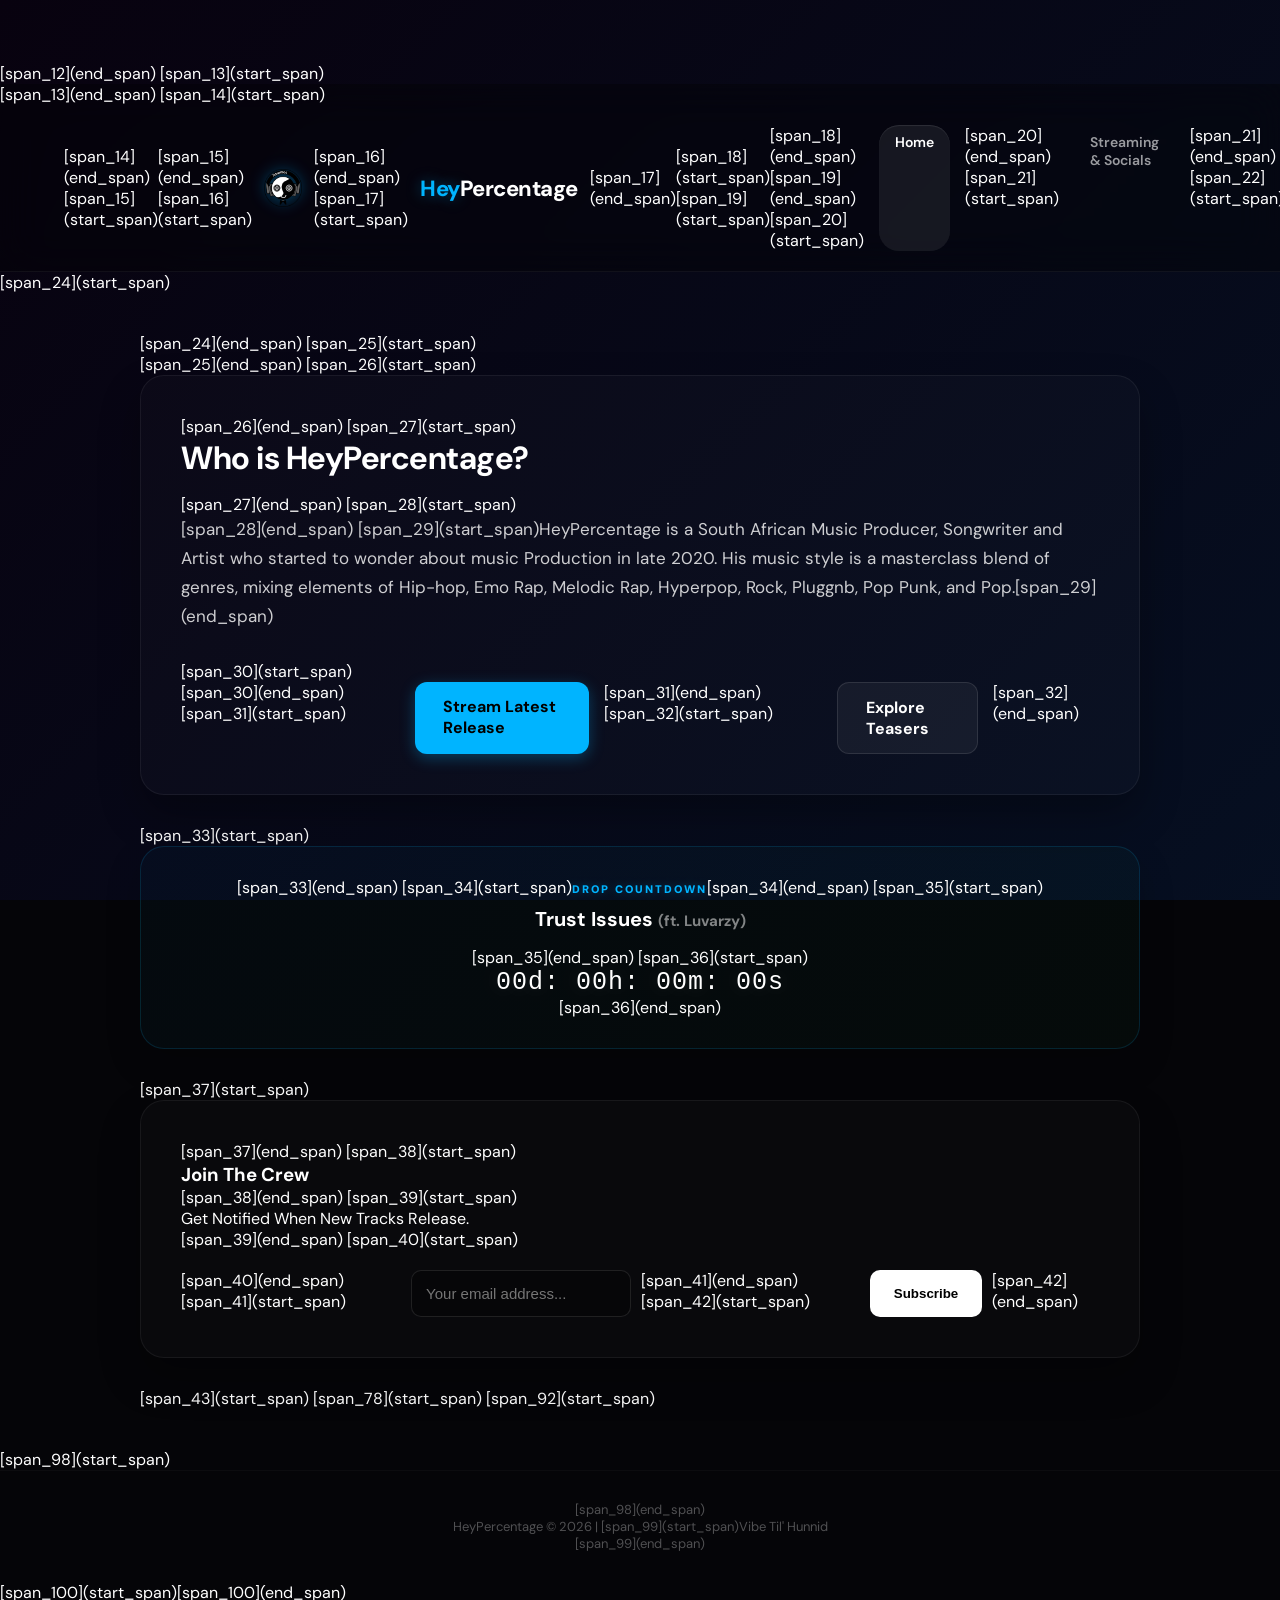
==== index.html @ 1a5b214a "Update index.html Trying to fix the countdown" ====
<!DOCTYPE html>
<html lang="en">
<head>
    <meta charset="UTF-8">
    [span_4](start_span)<meta name="viewport" content="width=device-width, initial-scale=1.0">[span_4](end_span)
    [span_5](start_span)<title>HeyPercentage</title>[span_5](end_span)
    [span_6](start_span)<link rel="stylesheet" href="style.css">[span_6](end_span)
    [span_7](start_span)<link rel="stylesheet" href="https://cdnjs.cloudflare.com/ajax/libs/font-awesome/6.5.1/css/all.min.css">[span_7](end_span)
    [span_8](start_span)<link rel="preconnect" href="https://fonts.googleapis.com">[span_8](end_span)
    [span_9](start_span)<link rel="preconnect" href="https://fonts.gstatic.com" crossorigin>[span_9](end_span)
    [span_10](start_span)<link href="https://fonts.googleapis.com/css?family=DM+Sans:ital,opsz,wght@0,9..40,100..1000;1,9..40,100..1000&display=swap" rel="stylesheet">[span_10](end_span)
</head>
<body>
    [span_11](start_span)<div class="live-wallpaper"></div>[span_11](end_span)
    [span_12](start_span)<div class="interface-wrapper">[span_12](end_span)
        [span_13](start_span)<header>[span_13](end_span)
            [span_14](start_span)<div class="header-container">[span_14](end_span)
                [span_15](start_span)<div id="branding">[span_15](end_span)
                    [span_16](start_span)<img src="logo.png" alt="HeyPercentage Logo" class="logo">[span_16](end_span)
                    [span_17](start_span)<h1><span class="highlight">Hey</span>Percentage</h1>[span_17](end_span)
                </div>
                [span_18](start_span)[span_19](start_span)<nav class="nav-links">[span_18](end_span)[span_19](end_span)
                    [span_20](start_span)<a href="#home" class="nav-link active">Home</a>[span_20](end_span)
                    [span_21](start_span)<a href="#socials" class="nav-link">Streaming & Socials</a>[span_21](end_span)
                    [span_22](start_span)<a href="#teasers" class="nav-link">The Vault</a>[span_22](end_span)
                    [span_23](start_span)<a href="#support" class="nav-link">Support</a>[span_23](end_span)
                </nav>
            </div>
        </header>

        [span_24](start_span)<main class="content-window">[span_24](end_span)
            [span_25](start_span)<section id="home" class="page-section active">[span_25](end_span)
                [span_26](start_span)<div class="hero-card">[span_26](end_span)
                    [span_27](start_span)<h2>Who is HeyPercentage?</h2>[span_27](end_span)
                    [span_28](start_span)<p class="bio-text">[span_28](end_span)
                        [span_29](start_span)HeyPercentage is a South African Music Producer, Songwriter and Artist who started to wonder about music Production in late 2020. His music style is a masterclass blend of genres, mixing elements of Hip-hop, Emo Rap, Melodic Rap, Hyperpop, Rock, Pluggnb, Pop Punk, and Pop.[span_29](end_span)
                    </p>
                    [span_30](start_span)<div class="cta-group">[span_30](end_span)
                        [span_31](start_span)<a href="#socials" class="btn-primary">Stream Latest Release</a>[span_31](end_span)
                        [span_32](start_span)<a href="#teasers" class="btn-secondary">Explore Teasers</a>[span_32](end_span)
                    </div>
                </div>

                [span_33](start_span)<div class="hype-countdown-card">[span_33](end_span)
                    [span_34](start_span)<span class="hype-label">DROP COUNTDOWN</span>[span_34](end_span)
                    [span_35](start_span)<h3 class="hype-track-title">Trust Issues <span class="collab">(ft. Luvarzy)</span></h3>[span_35](end_span)
                    [span_36](start_span)<div class="countdown-digits" id="main-hype-clock">00d: 00h: 00m: 00s</div>[span_36](end_span)
                </div>

                [span_37](start_span)<div class="newsletter-card">[span_37](end_span)
                    [span_38](start_span)<h3>Join The Crew</h3>[span_38](end_span)
                    [span_39](start_span)<p>Get Notified When New Tracks Release.</p>[span_39](end_span)
                    [span_40](start_span)<form class="newsletter-input-group">[span_40](end_span)
                        [span_41](start_span)<input type="email" placeholder="Your email address..." required>[span_41](end_span)
                        [span_42](start_span)<button type="submit">Subscribe</button>[span_42](end_span)
                    </form>
                </div>
            </section>

            [span_43](start_span)<section id="socials" class="page-section">[span_43](end_span)
                [span_44](start_span)<h2 class="section-title">Streaming & Social Hub</h2>[span_44](end_span)
                [span_45](start_span)<div class="grid-container">[span_45](end_span)
                    [span_46](start_span)<a href="https://open.spotify.com/artist/2G4rkM6CJnpwQZNrE0D1Uw?si=y1GGBdpjT12ueOBthx2rjA" target="_blank" rel="noopener" class="hub-tile spotify-tile">[span_46](end_span)
                        [span_47](start_span)<div class="tile-icon"><i class="fa-brands fa-spotify"></i></div>[span_47](end_span)
                        [span_48](start_span)<h3>Spotify</h3>[span_48](end_span)
                        [span_49](start_span)<span>Listen Now</span>[span_49](end_span)
                    </a>
                    [span_50](start_span)<a href="https://music.apple.com/us/artist/heypercentage/1795136673" target="_blank" rel="noopener" class="hub-tile apple-tile">[span_50](end_span)
                        [span_51](start_span)<div class="tile-icon"><i class="fa-brands fa-apple"></i></div>[span_51](end_span)
                        [span_52](start_span)<h3>Apple Music</h3>[span_52](end_span)
                        [span_53](start_span)<span>Stream Tracks</span>[span_53](end_span)
                    </a>
                    [span_54](start_span)<a href="https://music.youtube.com/channel/UCfJFq6lbo0STEtTn9_5g2BA?si=V-c7_aTkZIK68Hop" target="_blank" rel="noopener" class="hub-tile ytm-tile">[span_54](end_span)
                        [span_55](start_span)<div class="tile-icon"><i class="fa-brands fa-youtube"></i></div>[span_55](end_span)
                        [span_56](start_span)<h3>YouTube Music</h3>[span_56](end_span)
                        [span_57](start_span)<span>Listen Live</span>[span_57](end_span)
                    </a>
                    [span_58](start_span)<a href="https://music.amazon.com/artists/B0DWH7H21Q/heypercentage?marketplaceId=ATVPDKIKXODER&musicTerritory=US&ref=dm_sh_bKOtRivKAafsrQoZs3dON8YWG" target="_blank" rel="noopener" class="hub-tile amazon-tile">[span_58](end_span)
                        [span_59](start_span)<div class="tile-icon"><i class="fa-brands fa-amazon"></i></div>[span_59](end_span)
                        [span_60](start_span)<h3>Amazon</h3>[span_60](end_span)
                        [span_61](start_span)<span>Stream Music</span>[span_61](end_span)
                    </a>
                    [span_62](start_span)<a href="https://tidal.com/artist/54130272/u" target="_blank" rel="noopener" class="hub-tile tidal-tile">[span_62](end_span)
                        [span_63](start_span)<div class="tile-icon"><i class="fa-brands fa-tidal"></i></div>[span_63](end_span)
                        [span_64](start_span)<h3>Tidal</h3>[span_64](end_span)
                        [span_65](start_span)<span>Hi-Fi Audio</span>[span_65](end_span)
                    </a>
                    [span_66](start_span)<a href="https://m.youtube.com/@HeyPercentage?sub_confirmation=1" target="_blank" rel="noopener" class="hub-tile youtube-tile">[span_66](end_span)
                        [span_67](start_span)<div class="tile-icon"><i class="fa-brands fa-youtube"></i></div>[span_67](end_span)
                        [span_68](start_span)<h3>YouTube</h3>[span_68](end_span)
                        [span_69](start_span)<span>Subscribe</span>[span_69](end_span)
                    </a>
                    [span_70](start_span)<a href="https://www.instagram.com/hey.percentage" target="_blank" rel="noopener" class="hub-tile instagram-tile">[span_70](end_span)
                        [span_71](start_span)<div class="tile-icon"><i class="fa-brands fa-instagram"></i></div>[span_71](end_span)
                        [span_72](start_span)<h3>Instagram</h3>[span_72](end_span)
                        [span_73](start_span)<span>Follow Feed</span>[span_73](end_span)
                    </a>
                    [span_74](start_span)<a href="https://www.tiktok.com/heypercentage" target="_blank" rel="noopener" class="hub-tile tiktok-tile">[span_74](end_span)
                        [span_75](start_span)<div class="tile-icon"><i class="fa-brands fa-tiktok"></i></div>[span_75](end_span)
                        [span_76](start_span)<h3>TikTok</h3>[span_76](end_span)
                        [span_77](start_span)<span>Watch Clips</span>[span_77](end_span)
                    </a>
                </div>
            </section>

            [span_78](start_span)<section id="teasers" class="page-section">[span_78](end_span)
                [span_79](start_span)<h2 class="section-title">The Music Vault</h2>[span_79](end_span)
                [span_80](start_span)<div class="vault-grid">[span_80](end_span)
                    [span_81](start_span)<div class="vault-card status-released">[span_81](end_span)
                        [span_82](start_span)<img src="out.jpg" alt="Twilight" class="vault-cover">[span_82](end_span)
                        [span_83](start_span)<div class="vault-info">[span_83](end_span)
                            [span_84](start_span)<h4>Twilight</h4>[span_84](end_span)
                            [span_85](start_span)<span class="badge">Out Now</span>[span_85](end_span)
                        </div>
                    </div>
                    [span_86](start_span)<div class="vault-card status-production">[span_86](end_span)
                        [span_87](start_span)<img src="next.jpg" alt="Trust Issues" class="vault-cover">[span_87](end_span)
                        [span_88](start_span)<div class="vault-info">[span_88](end_span)
                            [span_89](start_span)<h4>Trust Issues (ft. Luvarzy)</h4>[span_89](end_span)
                            [span_90](start_span)<h5 id="vault-countdown">Calculating...</h5>[span_90](end_span)
                            [span_91](start_span)<span class="badge">Next Release</span>[span_91](end_span)
                        </div>
                    </div>
                </div>
            </section>

            [span_92](start_span)<section id="support" class="page-section">[span_92](end_span)
                [span_93](start_span)<div class="support-card">[span_93](end_span)
                    [span_94](start_span)<h2>PLEASE SUPPORT ME</h2>[span_94](end_span)
                    <p>Independently creating and mixing music requires resources. [span_95](start_span)Your support directly funds studio software, equipment upgrades, and independent release distribution.</p>[span_95](end_span)
                    [span_96](start_span)<a href="https://paypal.me/HeyPercentage" target="_blank" rel="noopener" class="paypal-btn">[span_96](end_span)
                        [span_97](start_span)<span>Secure Support via PayPal</span>[span_97](end_span)
                    </a>
                </div>
            </section>
        </main>

        [span_98](start_span)<footer>[span_98](end_span)
            <p>HeyPercentage © 2026 | [span_99](start_span)Vibe Til' Hunnid</p>[span_99](end_span)
        </footer>
    </div>
    [span_100](start_span)<script src="script.js"></script>[span_100](end_span)
</body>
</html>
---- style.css ----
* {
    margin: 0;
    padding: 0;
    box-sizing: border-box;
    scroll-behavior: smooth;
}

body {
    font-family: 'DM Sans', sans-serif;
    background-color: #050508;
    color: #ffffff;
    overflow-x: hidden;
    min-height: 100vh;
}

.live-wallpaper {
    position: fixed;
    top: 0;
    left: 0;
    width: 100vw;
    height: 100vh;
    z-index: 1;
    background: linear-gradient(-45deg, #040408, #01240B, #051327, #08020f);
    background-size: 400% 400%;
    animation: gradientShift 18s ease infinite;
}

@keyframes gradientShift {
    0% { background-position: 0% 50%; }
    50% { background-position: 100% 50%; }
    100% { background-position: 0% 50%; }
}

/* --- INTERFACE CORE LAYOUT --- */
.interface-wrapper {
    position: relative;
    z-index: 2;
    min-height: 100vh;
    display: flex;
    flex-direction: column;
}

.header-container {
    width: 90%;
    max-width: 1200px;
    margin: 0 auto;
    display: flex;
    justify-content: space-between;
    align-items: center;
    padding: 20px 0;
}

header {
    background: rgba(4, 4, 6, 0.4);
    backdrop-filter: blur(20px);
    -webkit-backdrop-filter: blur(20px);
    border-bottom: 1px solid rgba(255, 255, 255, 0.05);
    position: sticky;
    top: 0;
    z-index: 100;
}

#branding {
    display: flex;
    align-items: center;
    gap: 12px; /* Gives nice breathing room between the logo image and text */
}

#branding h1 {
    font-size: 22px;
    font-weight: 800;
    letter-spacing: -0.5px;
}

.logo {
    height: 38px; 
    width: auto;
    object-fit: contain;

    filter: drop-shadow(0 0 8px rgba(0, 180, 255, 0.4)); 
}


.highlight {
    color: #00b4ff;
    text-shadow: 0 0 15px rgba(0, 180, 255, 0.4);
}

nav {
    display: flex;
    gap: 15px;
}

.nav-link {
    color: rgba(255, 255, 255, 0.6);
    text-decoration: none;
    font-size: 14px;
    font-weight: 600;
    padding: 8px 16px;
    border-radius: 20px;
    transition: all 0.3s ease;
}

.nav-link:hover, .nav-link.active {
    color: #fff;
    background: rgba(255, 255, 255, 0.07);
    box-shadow: inset 0 1px 1px rgba(255,255,255,0.1);
}

.content-window {
    flex: 1;
    width: 90%;
    max-width: 1000px;
    margin: 40px auto;
}

.page-section {
    display: none;
    animation: fadeIn 0.4s ease-out forwards;
}

.page-section.active {
    display: block; 
}

@keyframes fadeIn {
    from { opacity: 0; transform: translateY(10px); }
    to { opacity: 1; transform: translateY(0); }
}

.hero-card, .newsletter-card, .support-card {
    background: rgba(255, 255, 255, 0.02);
    border: 1px solid rgba(255, 255, 255, 0.06);
    backdrop-filter: blur(16px);
    -webkit-backdrop-filter: blur(16px);
    border-radius: 24px;
    padding: 40px;
    margin-bottom: 30px;
    box-shadow: 0 20px 40px rgba(0,0,0,0.3);
}

h2 {
    font-size: 32px;
    font-weight: 700;
    margin-bottom: 15px;
    letter-spacing: -0.5px;
}

.bio-text {
    font-size: 17px;
    line-height: 1.7;
    color: rgba(255, 255, 255, 0.8);
    margin-bottom: 30px;
}

.cta-group {
    display: flex;
    gap: 15px;
}

.btn-primary, .btn-secondary {
    text-decoration: none;
    font-weight: 700;
    padding: 14px 28px;
    border-radius: 12px;
    transition: all 0.2s ease;
}

.btn-primary {
    background: #00b4ff;
    color: #000;
    box-shadow: 0 4px 15px rgba(0, 180, 255, 0.3);
}

.btn-primary:hover {
    background: #33c3ff;
    transform: translateY(-2px);
}

.btn-secondary {
    background: rgba(255, 255, 255, 0.05);
    color: #fff;
    border: 1px solid rgba(255, 255, 255, 0.1);
}

.btn-secondary:hover {
    background: rgba(255, 255, 255, 0.1);
}

.section-title {
    font-size: 24px;
    margin-bottom: 25px;
    text-align: center;
}

.grid-container {
    display: grid;
    grid-template-columns: repeat(auto-fill, minmax(220px, 1fr));
    gap: 16px;
}

.hub-tile {
    background: rgba(255, 255, 255, 0.03);
    border: 1px solid rgba(255, 255, 255, 0.05);
    border-radius: 16px;
    padding: 25px;
    text-align: center;
    text-decoration: none;
    color: white;
    backdrop-filter: blur(10px);
    -webkit-backdrop-filter: blur(10px);
    transition: all 0.3s cubic-bezier(0.175, 0.885, 0.32, 1.275);
}

.hub-tile:hover {
    transform: translateY(-5px);
    background: rgba(255, 255, 255, 0.07);
    border-color: rgba(255, 255, 255, 0.2);
}

.tile-icon {
    font-size: 28px;
    margin-bottom: 12px;
}

.hub-tile h3 {
    font-size: 16px;
    margin-bottom: 4px;
}

.hub-tile span {
    font-size: 12px;
    color: rgba(255, 255, 255, 0.4);
}

.spotify-tile:hover { box-shadow: 0 10px 20px rgba(30, 215, 96, 0.15); border-color: #1ed760; }
.apple-tile:hover { box-shadow: 0 10px 20px rgba(252, 60, 68, 0.15); border-color: #1884D7; }
.ytm-tile:hover { box-shadow: 0 10px 20px rgba(255, 0, 0, 0.15); border-color: #1BAA62;
}

.vault-grid {
    display: flex;
    flex-direction: column;
    gap: 15px;
}

.vault-card {
    display: flex;
    align-items: center;
    background: rgba(255, 255, 255, 0.02);
    border: 1px solid rgba(255, 255, 255, 0.05);
    border-radius: 16px;
    padding: 15px 25px;
    backdrop-filter: blur(10px);
    -webkit-backdrop-filter: blur(10px);
}

.cover-art-placeholder {
    width: 60px;
    height: 60px;
    background: rgba(255, 255, 255, 0.05);
    border-radius: 10px;
    display: flex;
    align-items: center;
    justify-content: center;
    font-size: 24px;
    margin-right: 20px;
}

.vault-cover {
    width: 60px;
    height: 60px;
    border-radius: 10px;
    object-fit: cover; 
    margin-right: 20px;
    border: 1px solid rgba(255, 255, 255, 0.1);
}

.vault-info {
    display: flex;
    justify-content: space-between;
    align-items: center;
    width: 100%;
}

.vault-info h4 {
    font-size: 18px;
    font-weight: 600;
}

.vault-info h5 {
    font-size: 12px;
    font-weight: 200;
    color: #1ed760;
    
}

.badge {
    padding: 6px 14px;
    border-radius: 30px;
    font-size: 12px;
    font-weight: 700;
}

.status-released .badge { background: rgba(30, 215, 96, 0.15); color: #1ed760; border: 1px solid #1ed760; }
.status-production .badge { background: rgba(0, 180, 255, 0.15); color: #00b4ff; border: 1px solid #00b4ff; }
.status-teaser .badge { background: rgba(255, 255, 255, 0.1); color: rgba(255,255,255,0.6); }

.newsletter-input-group {
    display: flex;
    gap: 10px;
    margin-top: 20px;
}

.newsletter-input-group input {
    flex: 1;
    background: rgba(0, 0, 0, 0.3);
    border: 1px solid rgba(255, 255, 255, 0.1);
    padding: 14px;
    border-radius: 10px;
    color: white;
    font-size: 15px;
}

.newsletter-input-group input:focus {
    outline: none;
    border-color: #00b4ff;
}

.newsletter-input-group button {
    background: white;
    color: black;
    border: none;
    padding: 0 24px;
    border-radius: 10px;
    font-weight: 700;
    cursor: pointer;
    transition: background 0.2s;
}

.newsletter-input-group button:hover {
    background: #e0e0e0;
}

.paypal-btn {
    display: inline-block;
    width: 100%;
    text-align: center;
    background: #0070ba;
    color: white;
    text-decoration: none;
    font-weight: 700;
    padding: 16px;
    border-radius: 12px;
    margin-top: 20px;
    box-shadow: 0 4px 15px rgba(0, 112, 186, 0.3);
    transition: all 0.2s;
}

.paypal-btn:hover {
    background: #005ea6;
    transform: translateY(-2px);
}

footer {
    text-align: center;
    padding: 30px;
    font-size: 13px;
    color: rgba(255, 255, 255, 0.3);
    border-top: 1px solid rgba(255, 255, 255, 0.03);
}

@media (max-width: 768px) {
    .header-container { flex-direction: column; gap: 15px; }
    .cta-group { flex-direction: column; }
    .newsletter-input-group { flex-direction: column; }
    .vault-info { flex-direction: column; align-items: flex-start; gap: 8px; }
}

.hype-countdown-card {
    background: linear-gradient(135deg, rgba(30, 215, 96, 0.03), rgba(0, 180, 255, 0.03));
    border: 1px solid rgba(0, 180, 255, 0.15);
    backdrop-filter: blur(16px);
    -webkit-backdrop-filter: blur(16px);
    border-radius: 24px;
    padding: 30px;
    margin-bottom: 30px;
    text-align: center;
    box-shadow: 0 0 30px rgba(0, 180, 255, 0.05);
}

.hype-label {
    font-size: 11px;
    font-weight: 900;
    letter-spacing: 2px;
    color: #00b4ff;
    text-shadow: 0 0 10px rgba(0, 180, 255, 0.4);
}

.hype-track-title {
    font-size: 20px;
    margin: 8px 0 15px 0;
    font-weight: 700;
}

.hype-track-title .collab {
    color: rgba(255, 255, 255, 0.5);
    font-size: 15px;
}

.countdown-digits {
    font-size: px;
    font-weight: 800;
    font-family: monospace; /* Monospace stops individual numbers from shifting layout widths */
    color: #fff;
    letter-spacing: 1px;
    text-shadow: 0 0 20px rgba(255, 255, 255, 0.2);
}

/* --- HYPE COUNTDOWN STYLES --- */
.hype-countdown-card {
    background: linear-gradient(135deg, rgba(0, 180, 255, 0.03), rgba(30, 215, 96, 0.03));
    border: 1px solid rgba(0, 180, 255, 0.15);
    backdrop-filter: blur(16px);
    -webkit-backdrop-filter: blur(16px);
    border-radius: 24px;
    padding: 30px;
    margin-bottom: 30px;
    text-align: center;
    box-shadow: 0 15px 35px rgba(0, 0, 0, 0.2);
}

.hype-label {
    font-size: 11px;
    font-weight: 900;
    letter-spacing: 2px;
    color: #00b4ff;
    text-shadow: 0 0 10px rgba(0, 180, 255, 0.3);
}

.hype-track-title {
    font-size: 20px;
    margin: 8px 0 15px 0;
    font-weight: 700;
}

.hype-track-title .collab {
    color: rgba(255, 255, 255, 0.5);
    font-size: 15px;
}

.countdown-digits {
    font-size: 25px;
    font-weight: 400;
    font-family: monospace; 
    color: #fff;
    letter-spacing: 1px;
    text-shadow: 0 0 20px rgba(255, 255, 255, 0.15);
}

.vault-info h5 {
    font-variant-numeric: tabular-nums; 
    letter-spacing: 0.02px;
}
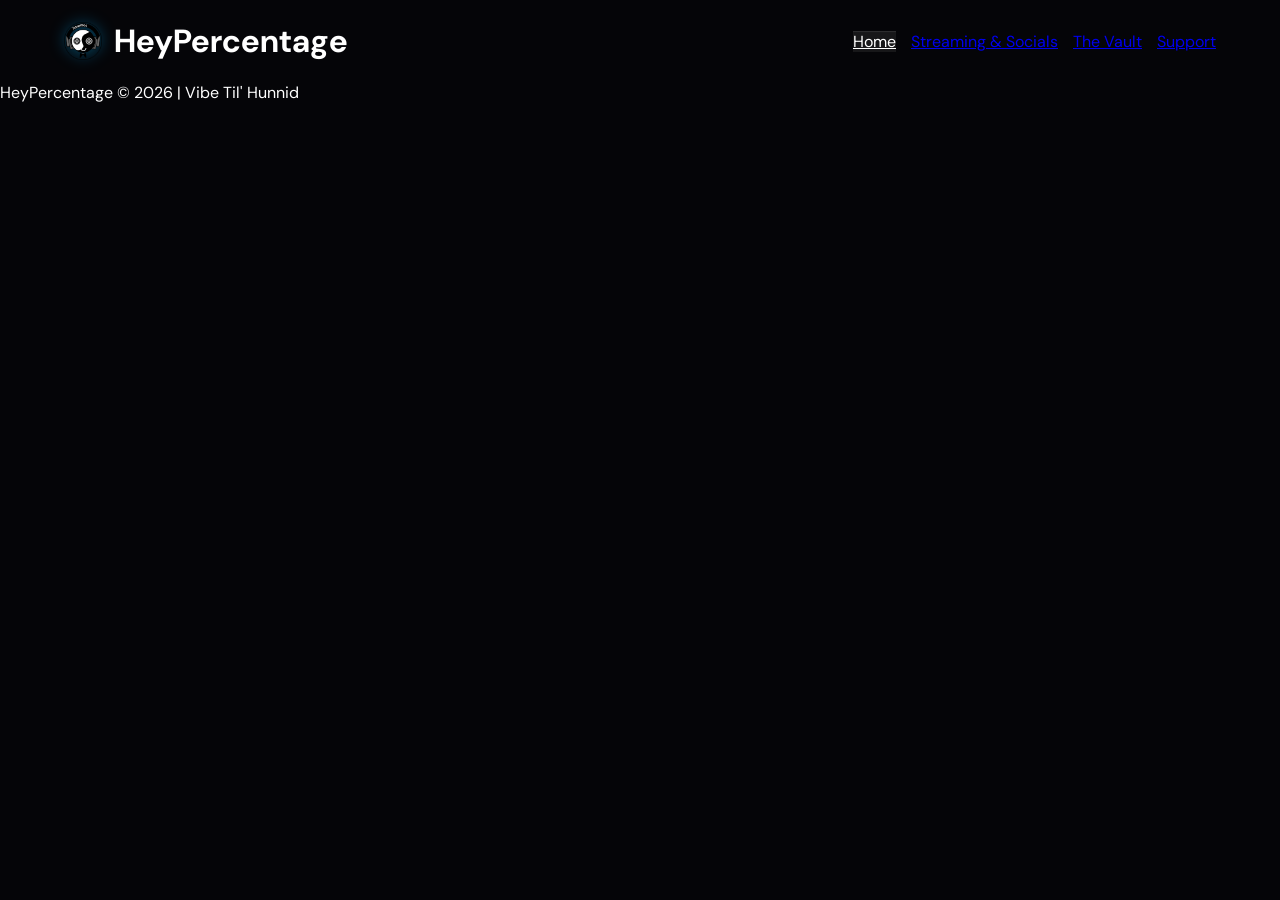
==== commit 80e10447: "Update index.html" ====
--- a/index.html
+++ b/index.html
@@ -2,143 +2,143 @@
 <html lang="en">
 <head>
     <meta charset="UTF-8">
-    [span_4](start_span)<meta name="viewport" content="width=device-width, initial-scale=1.0">[span_4](end_span)
-    [span_5](start_span)<title>HeyPercentage</title>[span_5](end_span)
-    [span_6](start_span)<link rel="stylesheet" href="style.css">[span_6](end_span)
-    [span_7](start_span)<link rel="stylesheet" href="https://cdnjs.cloudflare.com/ajax/libs/font-awesome/6.5.1/css/all.min.css">[span_7](end_span)
-    [span_8](start_span)<link rel="preconnect" href="https://fonts.googleapis.com">[span_8](end_span)
-    [span_9](start_span)<link rel="preconnect" href="https://fonts.gstatic.com" crossorigin>[span_9](end_span)
-    [span_10](start_span)<link href="https://fonts.googleapis.com/css?family=DM+Sans:ital,opsz,wght@0,9..40,100..1000;1,9..40,100..1000&display=swap" rel="stylesheet">[span_10](end_span)
+    <meta name="viewport" content="width=device-width, initial-scale=1.0">
+    <title>HeyPercentage</title>
+    <link rel="stylesheet" href="style.css">
+    <link rel="stylesheet" href="https://cdnjs.cloudflare.com/ajax/libs/font-awesome/6.5.1/css/all.min.css">
+    <link rel="preconnect" href="https://fonts.googleapis.com">
+    <link rel="preconnect" href="https://fonts.gstatic.com" crossorigin>
+    <link href="https://fonts.googleapis.com/css?family=DM+Sans:ital,opsz,wght@0,9..40,100..1000;1,9..40,100..1000&display=swap" rel="stylesheet">
 </head>
 <body>
-    [span_11](start_span)<div class="live-wallpaper"></div>[span_11](end_span)
-    [span_12](start_span)<div class="interface-wrapper">[span_12](end_span)
-        [span_13](start_span)<header>[span_13](end_span)
-            [span_14](start_span)<div class="header-container">[span_14](end_span)
-                [span_15](start_span)<div id="branding">[span_15](end_span)
-                    [span_16](start_span)<img src="logo.png" alt="HeyPercentage Logo" class="logo">[span_16](end_span)
-                    [span_17](start_span)<h1><span class="highlight">Hey</span>Percentage</h1>[span_17](end_span)
+    <div class="live-wallpaper"></div>
+    <div class="interface-wrapper">
+        <header>
+            <div class="header-container">
+                <div id="branding">
+                    <img src="logo.png" alt="HeyPercentage Logo" class="logo">
+                    <h1><span class="highlight">Hey</span>Percentage</h1>
                 </div>
-                [span_18](start_span)[span_19](start_span)<nav class="nav-links">[span_18](end_span)[span_19](end_span)
-                    [span_20](start_span)<a href="#home" class="nav-link active">Home</a>[span_20](end_span)
-                    [span_21](start_span)<a href="#socials" class="nav-link">Streaming & Socials</a>[span_21](end_span)
-                    [span_22](start_span)<a href="#teasers" class="nav-link">The Vault</a>[span_22](end_span)
-                    [span_23](start_span)<a href="#support" class="nav-link">Support</a>[span_23](end_span)
+                <nav class="nav-links">
+                    <a href="#home" class="nav-link active">Home</a>
+                    <a href="#socials" class="nav-link">Streaming & Socials</a>
+                    <a href="#teasers" class="nav-link">The Vault</a>
+                    <a href="#support" class="nav-link">Support</a>
                 </nav>
             </div>
         </header>
 
-        [span_24](start_span)<main class="content-window">[span_24](end_span)
-            [span_25](start_span)<section id="home" class="page-section active">[span_25](end_span)
-                [span_26](start_span)<div class="hero-card">[span_26](end_span)
-                    [span_27](start_span)<h2>Who is HeyPercentage?</h2>[span_27](end_span)
-                    [span_28](start_span)<p class="bio-text">[span_28](end_span)
-                        [span_29](start_span)HeyPercentage is a South African Music Producer, Songwriter and Artist who started to wonder about music Production in late 2020. His music style is a masterclass blend of genres, mixing elements of Hip-hop, Emo Rap, Melodic Rap, Hyperpop, Rock, Pluggnb, Pop Punk, and Pop.[span_29](end_span)
+        <main class="content-window">
+            <section id="home" class="page-section active">
+                <div class="hero-card">
+                    <h2>Who is HeyPercentage?</h2>
+                    <p class="bio-text">
+                        HeyPercentage is a South African Music Producer, Songwriter and Artist who started to wonder about music Production in late 2020. His music style is a masterclass blend of genres, mixing elements of Hip-hop, Emo Rap, Melodic Rap, Hyperpop, Rock, Pluggnb, Pop Punk, and Pop.
                     </p>
-                    [span_30](start_span)<div class="cta-group">[span_30](end_span)
-                        [span_31](start_span)<a href="#socials" class="btn-primary">Stream Latest Release</a>[span_31](end_span)
-                        [span_32](start_span)<a href="#teasers" class="btn-secondary">Explore Teasers</a>[span_32](end_span)
+                    <div class="cta-group">
+                        <a href="#socials" class="btn-primary">Stream Latest Release</a>
+                        <a href="#teasers" class="btn-secondary">Explore Teasers</a>
                     </div>
                 </div>
 
-                [span_33](start_span)<div class="hype-countdown-card">[span_33](end_span)
-                    [span_34](start_span)<span class="hype-label">DROP COUNTDOWN</span>[span_34](end_span)
-                    [span_35](start_span)<h3 class="hype-track-title">Trust Issues <span class="collab">(ft. Luvarzy)</span></h3>[span_35](end_span)
-                    [span_36](start_span)<div class="countdown-digits" id="main-hype-clock">00d: 00h: 00m: 00s</div>[span_36](end_span)
+                <div class="hype-countdown-card">
+                    <span class="hype-label">DROP COUNTDOWN</span>
+                    <h3 class="hype-track-title">Trust Issues <span class="collab">(ft. Luvarzy)</span></h3>
+                    <div class="countdown-digits" id="main-hype-clock">00d: 00h: 00m: 00s</div>
                 </div>
 
-                [span_37](start_span)<div class="newsletter-card">[span_37](end_span)
-                    [span_38](start_span)<h3>Join The Crew</h3>[span_38](end_span)
-                    [span_39](start_span)<p>Get Notified When New Tracks Release.</p>[span_39](end_span)
-                    [span_40](start_span)<form class="newsletter-input-group">[span_40](end_span)
-                        [span_41](start_span)<input type="email" placeholder="Your email address..." required>[span_41](end_span)
-                        [span_42](start_span)<button type="submit">Subscribe</button>[span_42](end_span)
+                <div class="newsletter-card">
+                    <h3>Join The Crew</h3>
+                    <p>Get Notified When New Tracks Release.</p>
+                    <form class="newsletter-input-group">
+                        <input type="email" placeholder="Your email address..." required>
+                        <button type="submit">Subscribe</button>
                     </form>
                 </div>
             </section>
 
-            [span_43](start_span)<section id="socials" class="page-section">[span_43](end_span)
-                [span_44](start_span)<h2 class="section-title">Streaming & Social Hub</h2>[span_44](end_span)
-                [span_45](start_span)<div class="grid-container">[span_45](end_span)
-                    [span_46](start_span)<a href="https://open.spotify.com/artist/2G4rkM6CJnpwQZNrE0D1Uw?si=y1GGBdpjT12ueOBthx2rjA" target="_blank" rel="noopener" class="hub-tile spotify-tile">[span_46](end_span)
-                        [span_47](start_span)<div class="tile-icon"><i class="fa-brands fa-spotify"></i></div>[span_47](end_span)
-                        [span_48](start_span)<h3>Spotify</h3>[span_48](end_span)
-                        [span_49](start_span)<span>Listen Now</span>[span_49](end_span)
+            <section id="socials" class="page-section">
+                <h2 class="section-title">Streaming & Social Hub</h2>
+                <div class="grid-container">
+                    <a href="https://open.spotify.com/artist/2G4rkM6CJnpwQZNrE0D1Uw?si=y1GGBdpjT12ueOBthx2rjA" target="_blank" rel="noopener" class="hub-tile spotify-tile">
+                        <div class="tile-icon"><i class="fa-brands fa-spotify"></i></div>
+                        <h3>Spotify</h3>
+                        <span>Listen Now</span>
                     </a>
-                    [span_50](start_span)<a href="https://music.apple.com/us/artist/heypercentage/1795136673" target="_blank" rel="noopener" class="hub-tile apple-tile">[span_50](end_span)
-                        [span_51](start_span)<div class="tile-icon"><i class="fa-brands fa-apple"></i></div>[span_51](end_span)
-                        [span_52](start_span)<h3>Apple Music</h3>[span_52](end_span)
-                        [span_53](start_span)<span>Stream Tracks</span>[span_53](end_span)
+                    <a href="https://music.apple.com/us/artist/heypercentage/1795136673" target="_blank" rel="noopener" class="hub-tile apple-tile">
+                        <div class="tile-icon"><i class="fa-brands fa-apple"></i></div>
+                        <h3>Apple Music</h3>
+                        <span>Stream Tracks</span>
                     </a>
-                    [span_54](start_span)<a href="https://music.youtube.com/channel/UCfJFq6lbo0STEtTn9_5g2BA?si=V-c7_aTkZIK68Hop" target="_blank" rel="noopener" class="hub-tile ytm-tile">[span_54](end_span)
-                        [span_55](start_span)<div class="tile-icon"><i class="fa-brands fa-youtube"></i></div>[span_55](end_span)
-                        [span_56](start_span)<h3>YouTube Music</h3>[span_56](end_span)
-                        [span_57](start_span)<span>Listen Live</span>[span_57](end_span)
+                    <a href="https://music.youtube.com/channel/UCfJFq6lbo0STEtTn9_5g2BA?si=V-c7_aTkZIK68Hop" target="_blank" rel="noopener" class="hub-tile ytm-tile">
+                        <div class="tile-icon"><i class="fa-brands fa-youtube"></i></div>
+                        <h3>YouTube Music</h3>
+                        <span>Listen Live</span>
                     </a>
-                    [span_58](start_span)<a href="https://music.amazon.com/artists/B0DWH7H21Q/heypercentage?marketplaceId=ATVPDKIKXODER&musicTerritory=US&ref=dm_sh_bKOtRivKAafsrQoZs3dON8YWG" target="_blank" rel="noopener" class="hub-tile amazon-tile">[span_58](end_span)
-                        [span_59](start_span)<div class="tile-icon"><i class="fa-brands fa-amazon"></i></div>[span_59](end_span)
-                        [span_60](start_span)<h3>Amazon</h3>[span_60](end_span)
-                        [span_61](start_span)<span>Stream Music</span>[span_61](end_span)
+                    <a href="https://music.amazon.com/artists/B0DWH7H21Q/heypercentage?marketplaceId=ATVPDKIKXODER&musicTerritory=US&ref=dm_sh_bKOtRivKAafsrQoZs3dON8YWG" target="_blank" rel="noopener" class="hub-tile amazon-tile">
+                        <div class="tile-icon"><i class="fa-brands fa-amazon"></i></div>
+                        <h3>Amazon</h3>
+                        <span>Stream Music</span>
                     </a>
-                    [span_62](start_span)<a href="https://tidal.com/artist/54130272/u" target="_blank" rel="noopener" class="hub-tile tidal-tile">[span_62](end_span)
-                        [span_63](start_span)<div class="tile-icon"><i class="fa-brands fa-tidal"></i></div>[span_63](end_span)
-                        [span_64](start_span)<h3>Tidal</h3>[span_64](end_span)
-                        [span_65](start_span)<span>Hi-Fi Audio</span>[span_65](end_span)
+                    <a href="https://tidal.com/artist/54130272/u" target="_blank" rel="noopener" class="hub-tile tidal-tile">
+                        <div class="tile-icon"><i class="fa-brands fa-tidal"></i></div>
+                        <h3>Tidal</h3>
+                        <span>Hi-Fi Audio</span>
                     </a>
-                    [span_66](start_span)<a href="https://m.youtube.com/@HeyPercentage?sub_confirmation=1" target="_blank" rel="noopener" class="hub-tile youtube-tile">[span_66](end_span)
-                        [span_67](start_span)<div class="tile-icon"><i class="fa-brands fa-youtube"></i></div>[span_67](end_span)
-                        [span_68](start_span)<h3>YouTube</h3>[span_68](end_span)
-                        [span_69](start_span)<span>Subscribe</span>[span_69](end_span)
+                    <a href="https://m.youtube.com/@HeyPercentage?sub_confirmation=1" target="_blank" rel="noopener" class="hub-tile youtube-tile">
+                        <div class="tile-icon"><i class="fa-brands fa-youtube"></i></div>
+                        <h3>YouTube</h3>
+                        <span>Subscribe</span>
                     </a>
-                    [span_70](start_span)<a href="https://www.instagram.com/hey.percentage" target="_blank" rel="noopener" class="hub-tile instagram-tile">[span_70](end_span)
-                        [span_71](start_span)<div class="tile-icon"><i class="fa-brands fa-instagram"></i></div>[span_71](end_span)
-                        [span_72](start_span)<h3>Instagram</h3>[span_72](end_span)
-                        [span_73](start_span)<span>Follow Feed</span>[span_73](end_span)
+                    <a href="https://www.instagram.com/hey.percentage" target="_blank" rel="noopener" class="hub-tile instagram-tile">
+                        <div class="tile-icon"><i class="fa-brands fa-instagram"></i></div>
+                        <h3>Instagram</h3>
+                        <span>Follow Feed</span>
                     </a>
-                    [span_74](start_span)<a href="https://www.tiktok.com/heypercentage" target="_blank" rel="noopener" class="hub-tile tiktok-tile">[span_74](end_span)
-                        [span_75](start_span)<div class="tile-icon"><i class="fa-brands fa-tiktok"></i></div>[span_75](end_span)
-                        [span_76](start_span)<h3>TikTok</h3>[span_76](end_span)
-                        [span_77](start_span)<span>Watch Clips</span>[span_77](end_span)
+                    <a href="https://www.tiktok.com/heypercentage" target="_blank" rel="noopener" class="hub-tile tiktok-tile">
+                        <div class="tile-icon"><i class="fa-brands fa-tiktok"></i></div>
+                        <h3>TikTok</h3>
+                        <span>Watch Clips</span>
                     </a>
                 </div>
             </section>
 
-            [span_78](start_span)<section id="teasers" class="page-section">[span_78](end_span)
-                [span_79](start_span)<h2 class="section-title">The Music Vault</h2>[span_79](end_span)
-                [span_80](start_span)<div class="vault-grid">[span_80](end_span)
-                    [span_81](start_span)<div class="vault-card status-released">[span_81](end_span)
-                        [span_82](start_span)<img src="out.jpg" alt="Twilight" class="vault-cover">[span_82](end_span)
-                        [span_83](start_span)<div class="vault-info">[span_83](end_span)
-                            [span_84](start_span)<h4>Twilight</h4>[span_84](end_span)
-                            [span_85](start_span)<span class="badge">Out Now</span>[span_85](end_span)
+            <section id="teasers" class="page-section">
+                <h2 class="section-title">The Music Vault</h2>
+                <div class="vault-grid">
+                    <div class="vault-card status-released">
+                        <img src="out.jpg" alt="Twilight" class="vault-cover">
+                        <div class="vault-info">
+                            <h4>Twilight</h4>
+                            <span class="badge">Out Now</span>
                         </div>
                     </div>
-                    [span_86](start_span)<div class="vault-card status-production">[span_86](end_span)
-                        [span_87](start_span)<img src="next.jpg" alt="Trust Issues" class="vault-cover">[span_87](end_span)
-                        [span_88](start_span)<div class="vault-info">[span_88](end_span)
-                            [span_89](start_span)<h4>Trust Issues (ft. Luvarzy)</h4>[span_89](end_span)
-                            [span_90](start_span)<h5 id="vault-countdown">Calculating...</h5>[span_90](end_span)
-                            [span_91](start_span)<span class="badge">Next Release</span>[span_91](end_span)
+                    <div class="vault-card status-production">
+                        <img src="next.jpg" alt="Trust Issues" class="vault-cover">
+                        <div class="vault-info">
+                            <h4>Trust Issues (ft. Luvarzy)</h4>
+                            <h5 id="vault-countdown">Calculating...</h5>
+                            <span class="badge">Next Release</span>
                         </div>
                     </div>
                 </div>
             </section>
 
-            [span_92](start_span)<section id="support" class="page-section">[span_92](end_span)
-                [span_93](start_span)<div class="support-card">[span_93](end_span)
-                    [span_94](start_span)<h2>PLEASE SUPPORT ME</h2>[span_94](end_span)
-                    <p>Independently creating and mixing music requires resources. [span_95](start_span)Your support directly funds studio software, equipment upgrades, and independent release distribution.</p>[span_95](end_span)
-                    [span_96](start_span)<a href="https://paypal.me/HeyPercentage" target="_blank" rel="noopener" class="paypal-btn">[span_96](end_span)
-                        [span_97](start_span)<span>Secure Support via PayPal</span>[span_97](end_span)
+            <section id="support" class="page-section">
+                <div class="support-card">
+                    <h2>PLEASE SUPPORT ME</h2>
+                    <p>Independently creating and mixing music requires resources. Your support directly funds studio software, equipment upgrades, and independent release distribution.</p>
+                    <a href="https://paypal.me/HeyPercentage" target="_blank" rel="noopener" class="paypal-btn">
+                        <span>Secure Support via PayPal</span>
                     </a>
                 </div>
             </section>
         </main>
 
-        [span_98](start_span)<footer>[span_98](end_span)
-            <p>HeyPercentage © 2026 | [span_99](start_span)Vibe Til' Hunnid</p>[span_99](end_span)
+        <footer>
+            <p>HeyPercentage © 2026 | Vibe Til' Hunnid</p>
         </footer>
     </div>
-    [span_100](start_span)<script src="script.js"></script>[span_100](end_span)
+    <script src="script.js"></script>
 </body>
 </html>
--- a/style.css
+++ b/style.css
@@ -3,7 +3,7 @@
     padding: 0;
     box-sizing: border-box;
     scroll-behavior: smooth;
-}
+[span_101](start_span)}
 
 body {
     font-family: 'DM Sans', sans-serif;
@@ -11,7 +11,7 @@
     color: #ffffff;
     overflow-x: hidden;
     min-height: 100vh;
-}
+}[span_101](end_span)
 
 .live-wallpaper {
     position: fixed;
@@ -23,12 +23,12 @@
     background: linear-gradient(-45deg, #040408, #01240B, #051327, #08020f);
     background-size: 400% 400%;
     animation: gradientShift 18s ease infinite;
-}
+[span_102](start_span)}
 
 @keyframes gradientShift {
-    0% { background-position: 0% 50%; }
-    50% { background-position: 100% 50%; }
-    100% { background-position: 0% 50%; }
+    0% { background-position: 0% 50%; }[span_102](end_span)
+    50% { background-position: 100% 50%; [span_103](start_span)}
+    100% { background-position: 0% 50%; }[span_103](end_span)
 }
 
 /* --- INTERFACE CORE LAYOUT --- */
@@ -38,7 +38,7 @@
     min-height: 100vh;
     display: flex;
     flex-direction: column;
-}
+[span_104](start_span)}
 
 .header-container {
     width: 90%;
@@ -48,7 +48,7 @@
     justify-content: space-between;
     align-items: center;
     padding: 20px 0;
-}
+}[span_104](end_span)
 
 header {
     background: rgba(4, 4, 6, 0.4);
@@ -58,38 +58,36 @@
     position: sticky;
     top: 0;
     z-index: 100;
-}
+[span_105](start_span)}
 
 #branding {
     display: flex;
     align-items: center;
-    gap: 12px; /* Gives nice breathing room between the logo image and text */
-}
+    gap: 12px;
+}[span_105](end_span)
 
 #branding h1 {
     font-size: 22px;
     font-weight: 800;
     letter-spacing: -0.5px;
-}
+[span_106](start_span)}
 
 .logo {
-    height: 38px; 
+    height: 38px;
     width: auto;
     object-fit: contain;
-
-    filter: drop-shadow(0 0 8px rgba(0, 180, 255, 0.4)); 
-}
-
+    filter: drop-shadow(0 0 8px rgba(0, 180, 255, 0.4));
+}[span_106](end_span)
 
 .highlight {
     color: #00b4ff;
     text-shadow: 0 0 15px rgba(0, 180, 255, 0.4);
-}
+[span_107](start_span)}
 
 nav {
     display: flex;
     gap: 15px;
-}
+}[span_107](end_span)
 
 .nav-link {
     color: rgba(255, 255, 255, 0.6);
@@ -99,33 +97,33 @@
     padding: 8px 16px;
     border-radius: 20px;
     transition: all 0.3s ease;
-}
+[span_108](start_span)}
 
 .nav-link:hover, .nav-link.active {
     color: #fff;
     background: rgba(255, 255, 255, 0.07);
     box-shadow: inset 0 1px 1px rgba(255,255,255,0.1);
-}
+}[span_108](end_span)
 
 .content-window {
     flex: 1;
     width: 90%;
     max-width: 1000px;
     margin: 40px auto;
-}
+[span_109](start_span)}
 
 .page-section {
     display: none;
     animation: fadeIn 0.4s ease-out forwards;
-}
+}[span_109](end_span)
 
 .page-section.active {
-    display: block; 
-}
+    display: block;
+[span_110](start_span)}
 
 @keyframes fadeIn {
-    from { opacity: 0; transform: translateY(10px); }
-    to { opacity: 1; transform: translateY(0); }
+    from { opacity: 0; transform: translateY(10px); }[span_110](end_span)
+    to { opacity: 1; transform: translateY(0); [span_111](start_span)}
 }
 
 .hero-card, .newsletter-card, .support-card {
@@ -137,26 +135,26 @@
     padding: 40px;
     margin-bottom: 30px;
     box-shadow: 0 20px 40px rgba(0,0,0,0.3);
-}
+}[span_111](end_span)
 
 h2 {
     font-size: 32px;
     font-weight: 700;
     margin-bottom: 15px;
     letter-spacing: -0.5px;
-}
+[span_112](start_span)}
 
 .bio-text {
     font-size: 17px;
     line-height: 1.7;
     color: rgba(255, 255, 255, 0.8);
     margin-bottom: 30px;
-}
+}[span_112](end_span)
 
 .cta-group {
     display: flex;
     gap: 15px;
-}
+[span_113](start_span)}
 
 .btn-primary, .btn-secondary {
     text-decoration: none;
@@ -164,40 +162,40 @@
     padding: 14px 28px;
     border-radius: 12px;
     transition: all 0.2s ease;
-}
+}[span_113](end_span)
 
 .btn-primary {
     background: #00b4ff;
     color: #000;
     box-shadow: 0 4px 15px rgba(0, 180, 255, 0.3);
-}
+[span_114](start_span)}
 
 .btn-primary:hover {
     background: #33c3ff;
     transform: translateY(-2px);
-}
+}[span_114](end_span)
 
 .btn-secondary {
     background: rgba(255, 255, 255, 0.05);
     color: #fff;
     border: 1px solid rgba(255, 255, 255, 0.1);
-}
+[span_115](start_span)}
 
 .btn-secondary:hover {
     background: rgba(255, 255, 255, 0.1);
-}
+}[span_115](end_span)
 
 .section-title {
     font-size: 24px;
     margin-bottom: 25px;
     text-align: center;
-}
+[span_116](start_span)}
 
 .grid-container {
     display: grid;
     grid-template-columns: repeat(auto-fill, minmax(220px, 1fr));
     gap: 16px;
-}
+}[span_116](end_span)
 
 .hub-tile {
     background: rgba(255, 255, 255, 0.03);
@@ -210,39 +208,38 @@
     backdrop-filter: blur(10px);
     -webkit-backdrop-filter: blur(10px);
     transition: all 0.3s cubic-bezier(0.175, 0.885, 0.32, 1.275);
-}
+[span_117](start_span)}
 
 .hub-tile:hover {
     transform: translateY(-5px);
     background: rgba(255, 255, 255, 0.07);
     border-color: rgba(255, 255, 255, 0.2);
-}
+}[span_117](end_span)
 
 .tile-icon {
     font-size: 28px;
     margin-bottom: 12px;
-}
+[span_118](start_span)}
 
 .hub-tile h3 {
     font-size: 16px;
     margin-bottom: 4px;
-}
+}[span_118](end_span)
 
 .hub-tile span {
     font-size: 12px;
     color: rgba(255, 255, 255, 0.4);
-}
-
-.spotify-tile:hover { box-shadow: 0 10px 20px rgba(30, 215, 96, 0.15); border-color: #1ed760; }
-.apple-tile:hover { box-shadow: 0 10px 20px rgba(252, 60, 68, 0.15); border-color: #1884D7; }
-.ytm-tile:hover { box-shadow: 0 10px 20px rgba(255, 0, 0, 0.15); border-color: #1BAA62;
-}
+[span_119](start_span)}
+
+.spotify-tile:hover { box-shadow: 0 10px 20px rgba(30, 215, 96, 0.15); border-color: #1ed760; }[span_119](end_span)
+.apple-tile:hover { box-shadow: 0 10px 20px rgba(252, 60, 68, 0.15); border-color: #1884D7; [span_120](start_span)}
+.ytm-tile:hover { box-shadow: 0 10px 20px rgba(255, 0, 0, 0.15); border-color: #1BAA62; }[span_120](end_span)
 
 .vault-grid {
     display: flex;
     flex-direction: column;
     gap: 15px;
-}
+[span_121](start_span)}
 
 .vault-card {
     display: flex;
@@ -253,7 +250,7 @@
     padding: 15px 25px;
     backdrop-filter: blur(10px);
     -webkit-backdrop-filter: blur(10px);
-}
+}[span_121](end_span)
 
 .cover-art-placeholder {
     width: 60px;
@@ -265,52 +262,53 @@
     justify-content: center;
     font-size: 24px;
     margin-right: 20px;
-}
+[span_122](start_span)}
 
 .vault-cover {
     width: 60px;
     height: 60px;
     border-radius: 10px;
-    object-fit: cover; 
+    object-fit: cover;
     margin-right: 20px;
     border: 1px solid rgba(255, 255, 255, 0.1);
-}
+}[span_122](end_span)
 
 .vault-info {
     display: flex;
     justify-content: space-between;
     align-items: center;
     width: 100%;
-}
+[span_123](start_span)}
 
 .vault-info h4 {
     font-size: 18px;
     font-weight: 600;
-}
+}[span_123](end_span)
 
 .vault-info h5 {
     font-size: 12px;
     font-weight: 200;
     color: #1ed760;
-    
-}
+    font-variant-numeric: tabular-nums;
+    letter-spacing: 0.02px;
+[span_124](start_span)}
 
 .badge {
     padding: 6px 14px;
     border-radius: 30px;
     font-size: 12px;
     font-weight: 700;
-}
-
-.status-released .badge { background: rgba(30, 215, 96, 0.15); color: #1ed760; border: 1px solid #1ed760; }
-.status-production .badge { background: rgba(0, 180, 255, 0.15); color: #00b4ff; border: 1px solid #00b4ff; }
-.status-teaser .badge { background: rgba(255, 255, 255, 0.1); color: rgba(255,255,255,0.6); }
+}[span_124](end_span)
+
+.status-released .badge { background: rgba(30, 215, 96, 0.15); color: #1ed760; border: 1px solid #1ed760; [span_125](start_span)}
+.status-production .badge { background: rgba(0, 180, 255, 0.15); color: #00b4ff; border: 1px solid #00b4ff; }[span_125](end_span)
+.status-teaser .badge { background: rgba(255, 255, 255, 0.1); color: rgba(255,255,255,0.6); [span_126](start_span)}
 
 .newsletter-input-group {
     display: flex;
     gap: 10px;
     margin-top: 20px;
-}
+}[span_126](end_span)
 
 .newsletter-input-group input {
     flex: 1;
@@ -320,12 +318,12 @@
     border-radius: 10px;
     color: white;
     font-size: 15px;
-}
+[span_127](start_span)}
 
 .newsletter-input-group input:focus {
     outline: none;
     border-color: #00b4ff;
-}
+}[span_127](end_span)
 
 .newsletter-input-group button {
     background: white;
@@ -336,11 +334,11 @@
     font-weight: 700;
     cursor: pointer;
     transition: background 0.2s;
-}
+[span_128](start_span)}
 
 .newsletter-input-group button:hover {
     background: #e0e0e0;
-}
+}[span_128](end_span)
 
 .paypal-btn {
     display: inline-block;
@@ -355,12 +353,12 @@
     margin-top: 20px;
     box-shadow: 0 4px 15px rgba(0, 112, 186, 0.3);
     transition: all 0.2s;
-}
+[span_129](start_span)}
 
 .paypal-btn:hover {
     background: #005ea6;
     transform: translateY(-2px);
-}
+}[span_129](end_span)
 
 footer {
     text-align: center;
@@ -368,53 +366,13 @@
     font-size: 13px;
     color: rgba(255, 255, 255, 0.3);
     border-top: 1px solid rgba(255, 255, 255, 0.03);
-}
+[span_130](start_span)}
 
 @media (max-width: 768px) {
-    .header-container { flex-direction: column; gap: 15px; }
-    .cta-group { flex-direction: column; }
-    .newsletter-input-group { flex-direction: column; }
-    .vault-info { flex-direction: column; align-items: flex-start; gap: 8px; }
-}
-
-.hype-countdown-card {
-    background: linear-gradient(135deg, rgba(30, 215, 96, 0.03), rgba(0, 180, 255, 0.03));
-    border: 1px solid rgba(0, 180, 255, 0.15);
-    backdrop-filter: blur(16px);
-    -webkit-backdrop-filter: blur(16px);
-    border-radius: 24px;
-    padding: 30px;
-    margin-bottom: 30px;
-    text-align: center;
-    box-shadow: 0 0 30px rgba(0, 180, 255, 0.05);
-}
-
-.hype-label {
-    font-size: 11px;
-    font-weight: 900;
-    letter-spacing: 2px;
-    color: #00b4ff;
-    text-shadow: 0 0 10px rgba(0, 180, 255, 0.4);
-}
-
-.hype-track-title {
-    font-size: 20px;
-    margin: 8px 0 15px 0;
-    font-weight: 700;
-}
-
-.hype-track-title .collab {
-    color: rgba(255, 255, 255, 0.5);
-    font-size: 15px;
-}
-
-.countdown-digits {
-    font-size: px;
-    font-weight: 800;
-    font-family: monospace; /* Monospace stops individual numbers from shifting layout widths */
-    color: #fff;
-    letter-spacing: 1px;
-    text-shadow: 0 0 20px rgba(255, 255, 255, 0.2);
+    .header-container { flex-direction: column; gap: 15px; }[span_130](end_span)
+    .cta-group { flex-direction: column; [span_131](start_span)}
+    .newsletter-input-group { flex-direction: column; }[span_131](end_span)
+    .vault-info { flex-direction: column; align-items: flex-start; gap: 8px; [span_132](start_span)}
 }
 
 /* --- HYPE COUNTDOWN STYLES --- */
@@ -428,7 +386,7 @@
     margin-bottom: 30px;
     text-align: center;
     box-shadow: 0 15px 35px rgba(0, 0, 0, 0.2);
-}
+}[span_132](end_span)
 
 .hype-label {
     font-size: 11px;
@@ -436,29 +394,24 @@
     letter-spacing: 2px;
     color: #00b4ff;
     text-shadow: 0 0 10px rgba(0, 180, 255, 0.3);
-}
+[span_133](start_span)}
 
 .hype-track-title {
     font-size: 20px;
     margin: 8px 0 15px 0;
     font-weight: 700;
-}
+}[span_133](end_span)
 
 .hype-track-title .collab {
     color: rgba(255, 255, 255, 0.5);
     font-size: 15px;
-}
+[span_134](start_span)}
 
 .countdown-digits {
-    font-size: 25px;
-    font-weight: 400;
-    font-family: monospace; 
+    font-size: 25px; /* Cleaned up typo here */
+    font-weight: 800;
+    font-family: monospace; /* Stops layout widths shifting */
     color: #fff;
     letter-spacing: 1px;
-    text-shadow: 0 0 20px rgba(255, 255, 255, 0.15);
-}
-
-.vault-info h5 {
-    font-variant-numeric: tabular-nums; 
-    letter-spacing: 0.02px;
-}
+    text-shadow: 0 0 20px rgba(255, 255, 255, 0.2);
+}[span_134](end_span)
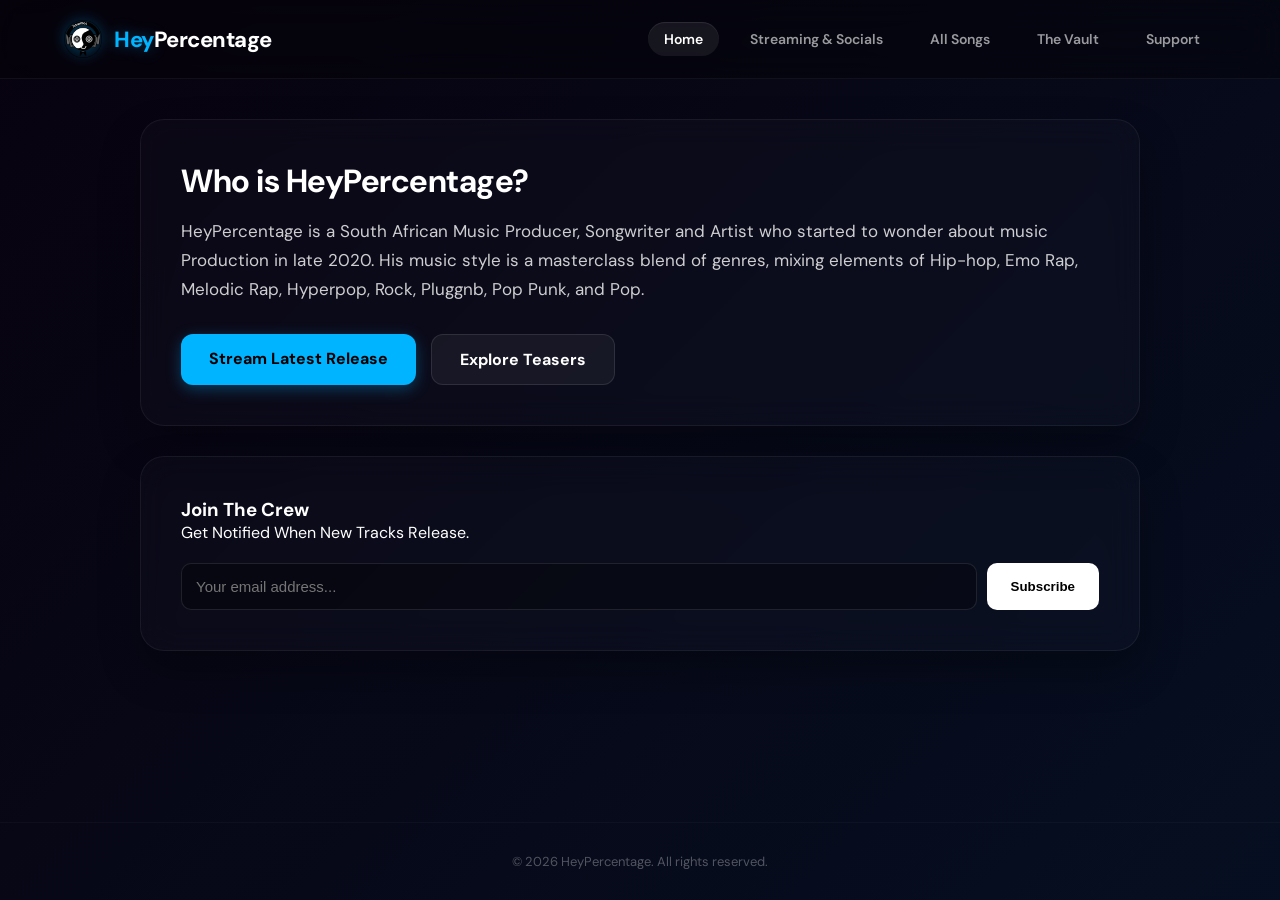
==== commit 5bfbf2f7: "Update index.html" ====
--- a/index.html
+++ b/index.html
@@ -22,6 +22,7 @@
                 <nav class="nav-links">
                     <a href="#home" class="nav-link active">Home</a>
                     <a href="#socials" class="nav-link">Streaming & Socials</a>
+                    <a href="#all-songs" class="nav-link">All Songs</a>
                     <a href="#teasers" class="nav-link">The Vault</a>
                     <a href="#support" class="nav-link">Support</a>
                 </nav>
@@ -36,14 +37,14 @@
                         HeyPercentage is a South African Music Producer, Songwriter and Artist who started to wonder about music Production in late 2020. His music style is a masterclass blend of genres, mixing elements of Hip-hop, Emo Rap, Melodic Rap, Hyperpop, Rock, Pluggnb, Pop Punk, and Pop.
                     </p>
                     <div class="cta-group">
-                        <a href="#socials" class="btn-primary">Stream Latest Release</a>
+                        <a href="https://www.push.fm/fl/pti" target="_blank" rel="noopener" class="btn-primary">Stream Latest Release</a>
                         <a href="#teasers" class="btn-secondary">Explore Teasers</a>
                     </div>
                 </div>
 
-                <div class="hype-countdown-card">
+                <div class="hype-countdown-card" style="display: none;">
                     <span class="hype-label">DROP COUNTDOWN</span>
-                    <h3 class="hype-track-title">Trust Issues <span class="collab">(ft. Luvarzy)</span></h3>
+                    <h3 class="hype-track-title">Next Track Title <span class="collab">(ft. Next Artist)</span></h3>
                     <div class="countdown-digits" id="main-hype-clock">00d: 00h: 00m: 00s</div>
                 </div>
 
@@ -60,7 +61,7 @@
             <section id="socials" class="page-section">
                 <h2 class="section-title">Streaming & Social Hub</h2>
                 <div class="grid-container">
-                    <a href="https://open.spotify.com/artist/2G4rkM6CJnpwQZNrE0D1Uw?si=y1GGBdpjT12ueOBthx2rjA" target="_blank" rel="noopener" class="hub-tile spotify-tile">
+                    <a href="#" target="_blank" rel="noopener" class="hub-tile spotify-tile">
                         <div class="tile-icon"><i class="fa-brands fa-spotify"></i></div>
                         <h3>Spotify</h3>
                         <span>Listen Now</span>
@@ -106,24 +107,223 @@
             <section id="teasers" class="page-section">
                 <h2 class="section-title">The Music Vault</h2>
                 <div class="vault-grid">
-                    <div class="vault-card status-released">
-                        <img src="out.jpg" alt="Twilight" class="vault-cover">
-                        <div class="vault-info">
-                            <h4>Twilight</h4>
-                            <span class="badge">Out Now</span>
-                        </div>
-                    </div>
-                    <div class="vault-card status-production">
+                    <a href="https://push.fm/fl/your-trust-issues-link" target="_blank" rel="noopener" class="vault-card status-production">
                         <img src="next.jpg" alt="Trust Issues" class="vault-cover">
                         <div class="vault-info">
-                            <h4>Trust Issues (ft. Luvarzy)</h4>
+                            <h4>Trust Issues</h4> <h6>(ft. Luvarzy)</h6>
                             <h5 id="vault-countdown">Calculating...</h5>
                             <span class="badge">Next Release</span>
                         </div>
-                    </div>
-                </div>
-            </section>
-
+                    </a>
+       
+       <div class="custom-audio-player">
+  <audio id="myAudio" src="snipp.wav"></audio>
+  
+  <div class="controls">
+    <button id="back10" class="btn skip-btn">＜ 10s</button>
+    <button id="playPause" class="btn play-btn">▶ Play</button>
+    <button id="fwd10" class="btn skip-btn">10s ＞</button>
+  </div>
+
+  <div class="progress-wrap">
+    <span id="currentTime">0:00</span>
+    <div class="progress-container" id="progressContainer">
+      <div class="progress-bar" id="progressBar"></div>
+      <div class="progress-thumb" id="progressThumb"></div>
+    </div>
+    <span id="duration">0:00</span>
+  </div>
+
+  <div class="volume-wrap">
+    <span>🔉</span>
+    <div class="volume-container" id="volumeContainer">
+      <div class="volume-bar" id="volumeBar"></div>
+    </div>
+  </div>
+</div>
+        
+               
+            </section>
+            
+            <section id="all-songs" class="page-section">
+    <h2 class="section-title">All Songs</h2>
+    
+    <div class="search-wrap">
+        <input type="text" id="songSearch" placeholder="Search song or artist">
+        <i class="fa-solid fa-magnifying-glass search-icon"></i>
+    </div>
+
+    <div class="vault-grid" id="songsGrid">
+        
+        <a href="https://push.fm/fl/stillhyper" target="_blank" rel="noopener" class="vault-card status-released" data-song="Still Hyper HeyPercentage Out Now">
+            <img src="Still Hyper.jpg" alt="Still Hyper" class="vault-cover">
+            <div class="vault-info">
+                <h4>Still Hyper</h4>
+                <span class="badge">Out Now</span>
+            </div>
+        </a>
+
+        <a href="https://push.fm/fl/pintentions" target="_blank" rel="noopener" class="vault-card status-released" data-song="Intentions HeyPercentage Out Now">
+            <img src="Intentions.jpg" alt="Intentions" class="vault-cover">
+            <div class="vault-info">
+                <h4>Intentions</h4> <h6>(ft. 6xnjaa)</h6>
+                <span class="badge">Out Now</span>
+            </div>
+        </a>
+
+        <a href="https://push.fm/fl/stillchoseyou" target="_blank" rel="noopener" class="vault-card status-released" data-song="Still Chose You HeyPercentage Out Now">
+            <img src="Still Chose You.jpg" alt="Still Chose You" class="vault-cover">
+            <div class="vault-info">
+                <h4>Still Chose You</h4>
+                <span class="badge">Out Now</span>
+            </div>
+        </a>
+
+        <a href="https://push.fm/fl/pitsyou" target="_blank" rel="noopener" class="vault-card status-released" data-song="It's You vyxherebabe HeyPercentage Out Now">
+            <img src="It's You.jpg" alt="It's You" class="vault-cover">
+            <div class="vault-info">
+                <h4>It's You</h4> <h6>(ft. vyxherebabe)</h6>
+                <span class="badge">Out Now</span>
+            </div>
+        </a>
+
+        <a href="https://push.fm/fl/quebra" target="_blank" rel="noopener" class="vault-card status-released" data-song="Quebra-Quebra HeyPercentage Out Now">
+            <img src="Quebra.jpg" alt="Quebra-Quebra" class="vault-cover">
+            <div class="vault-info">
+                <h4>Quebra-Quebra</h4>
+                <span class="badge">Out Now</span>
+            </div>
+        </a>
+
+        <a href="https://push.fm/fl/ponmyway" target="_blank" rel="noopener" class="vault-card status-released" data-song="On My Way HeyPercentage Out Now">
+            <img src="On My Way.jpg" alt="On My Way" class="vault-cover">
+            <div class="vault-info">
+                <h4>On My Way</h4>
+                <span class="badge">Out Now</span>
+            </div>
+        </a>
+
+        <a href="https://push.fm/fl/hersmile" target="_blank" rel="noopener" class="vault-card status-released" data-song="Her Smile HeyPercentage Out Now">
+            <img src="Her Smile.jpg" alt="Her Smile" class="vault-cover">
+            <div class="vault-info">
+                <h4>Her Smile</h4>
+                <span class="badge">Out Now</span>
+            </div>
+        </a>
+
+        <a href="https://push.fm/fl/whereibelong" target="_blank" rel="noopener" class="vault-card status-released" data-song="Where I Belong Luvarzy HeyPercentage Out Now">
+            <img src="Where I Belong.jpg" alt="Where I Belong" class="vault-cover">
+            <div class="vault-info">
+                <h4>Where I Belong</h4> <h6>(ft. Luvarzy)</h6>
+                <span class="badge">Out Now</span>
+            </div>
+        </a>
+
+        <a href="https://push.fm/fl/yfl" target="_blank" rel="noopener" class="vault-card status-released" data-song="Your Feelings HeyPercentage Out Now">
+            <img src="Your Feelings.jpg" alt="Your Feelings" class="vault-cover">
+            <div class="vault-info">
+                <h4>Your Feelings</h4>
+                <span class="badge">Out Now</span>
+            </div>
+        </a>
+
+        <a href="https://push.fm/fl/pkingdom" target="_blank" rel="noopener" class="vault-card status-released" data-song="Kingdom HeyPercentage Out Now">
+            <img src="Kingdom.jpg" alt="Kingdom" class="vault-cover">
+            <div class="vault-info">
+                <h4>Kingdom</h4>
+                <span class="badge">Out Now</span>
+            </div>
+        </a>
+
+        <a href="https://push.fm/fl/starwalkin" target="_blank" rel="noopener" class="vault-card status-released" data-song="StarWalkin' HeyPercentage Out Now">
+            <img src="StartWalking.jpg" alt="StarWalkin'" class="vault-cover">
+            <div class="vault-info">
+                <h4>StarWalkin'</h4>
+                <span class="badge">Out Now</span>
+            </div>
+        </a>
+
+        <a href="https://push.fm/fl/kkarma" target="_blank" rel="noopener" class="vault-card status-released" data-song="Karma HeyPercentage Out Now">
+            <img src="Karma.jpg" alt="Karma" class="vault-cover">
+            <div class="vault-info">
+                <h4>Karma</h4>
+                <span class="badge">Out Now</span>
+            </div>
+        </a>
+
+        <a href="https://push.fm/fl/gemstone" target="_blank" rel="noopener" class="vault-card status-released" data-song="Gemstone Sneaky Rapper Kid 42 HeyPercentage Out Now">
+            <img src="Gemstone.jpg" alt="Gemstone" class="vault-cover">
+            <div class="vault-info">
+                <h4>Gemstone</h4> <h6>(ft. Sneaky Rapper Kid 42)</h6>
+                <span class="badge">Out Now</span>
+            </div>
+        </a>
+
+        <a href="https://push.fm/fl/drilltopia" target="_blank" rel="noopener" class="vault-card status-released" data-song="DrillTopia HeyPercentage Out Now">
+            <img src="DrillTopia.jpg" alt="DrillTopia" class="vault-cover">
+            <div class="vault-info">
+                <h4>DrillTopia</h4>
+                <span class="badge">Out Now</span>
+            </div>
+        </a>
+
+        <a href="https://push.fm/fl/feelingschange" target="_blank" rel="noopener" class="vault-card status-released" data-song="Feelings Change HeyPercentage Out Now">
+            <img src="Feelings Change.jpg" alt="Feelings Change" class="vault-cover">
+            <div class="vault-info">
+                <h4>Feelings Change</h4>
+                <span class="badge">Out Now</span>
+            </div>
+        </a>
+
+        <a href="https://push.fm/fl/shockwave" target="_blank" rel="noopener" class="vault-card status-released" data-song="Shockwave HeyPercentage Out Now">
+            <img src="Shockwave.jpg" alt="Shockwave" class="vault-cover">
+            <div class="vault-info">
+                <h4>Shockwave</h4>
+                <span class="badge">Out Now</span>
+            </div>
+        </a>
+
+        <a href="https://push.fm/fl/emotionallyattached" target="_blank" rel="noopener" class="vault-card status-released" data-song="Emotionally Attached HeyPercentage Out Now">
+            <img src="Emotionally Attached.jpg" alt="Emotionally Attached" class="vault-cover">
+            <div class="vault-info">
+                <h4>Emotionally Attached</h4>
+                <span class="badge">Out Now</span>
+            </div>
+        </a>
+
+        <a href="https://push.fm/fl/howyoufeel" target="_blank" rel="noopener" class="vault-card status-released" data-song="How You Feel HeyPercentage Out Now">
+            <img src="How You Feel.jpg" alt="How You Feel" class="vault-cover">
+            <div class="vault-info">
+                <h4>How You Feel</h4>
+                <span class="badge">Out Now</span>
+            </div>
+        </a>
+
+        <a href="https://push.fm/fl/ptwilight" target="_blank" rel="noopener" class="vault-card status-released" data-song="Twilight HeyPercentage Out Now">
+            <img src="Twilight.jpg" alt="Twilight" class="vault-cover">
+            <div class="vault-info">
+                <h4>Twilight</h4>
+                <span class="badge">Out Now</span>
+            </div>
+        </a>
+        
+        <a href="https://push.fm/fl/pti" target="_blank" rel="noopener" class="vault-card status-released" data-song="Trust Issues Luvarzy HeyPercentage Out Now">
+            <img src="Trust Issues.jpg" alt="Trust Issues" class="vault-cover">
+            <div class="vault-info">
+                <h4>Trust Issues</h4> <h6>(ft. Luvarzy)</h6>
+                <span class="badge">Out Now</span>
+            </div>
+        </a>
+
+    </div>
+</section>
+
+                
+                <div id="noResults" style="display: none; text-align: center; margin-top: 20px; color: rgba(255,255,255,0.6);">
+                    <p>No songs found matching your search.</p>
+                </div>
+            </section>
+            
             <section id="support" class="page-section">
                 <div class="support-card">
                     <h2>PLEASE SUPPORT ME</h2>
@@ -134,11 +334,12 @@
                 </div>
             </section>
         </main>
-
+        
         <footer>
-            <p>HeyPercentage © 2026 | Vibe Til' Hunnid</p>
+            <p>&copy; 2026 HeyPercentage. All rights reserved.</p>
         </footer>
     </div>
+    
     <script src="script.js"></script>
 </body>
 </html>
--- a/style.css
+++ b/style.css
@@ -3,7 +3,7 @@
     padding: 0;
     box-sizing: border-box;
     scroll-behavior: smooth;
-[span_101](start_span)}
+}
 
 body {
     font-family: 'DM Sans', sans-serif;
@@ -11,7 +11,7 @@
     color: #ffffff;
     overflow-x: hidden;
     min-height: 100vh;
-}[span_101](end_span)
+}
 
 .live-wallpaper {
     position: fixed;
@@ -23,12 +23,12 @@
     background: linear-gradient(-45deg, #040408, #01240B, #051327, #08020f);
     background-size: 400% 400%;
     animation: gradientShift 18s ease infinite;
-[span_102](start_span)}
+}
 
 @keyframes gradientShift {
-    0% { background-position: 0% 50%; }[span_102](end_span)
-    50% { background-position: 100% 50%; [span_103](start_span)}
-    100% { background-position: 0% 50%; }[span_103](end_span)
+    0% { background-position: 0% 50%; }
+    50% { background-position: 100% 50%; }
+    100% { background-position: 0% 50%; }
 }
 
 /* --- INTERFACE CORE LAYOUT --- */
@@ -38,7 +38,7 @@
     min-height: 100vh;
     display: flex;
     flex-direction: column;
-[span_104](start_span)}
+}
 
 .header-container {
     width: 90%;
@@ -48,7 +48,7 @@
     justify-content: space-between;
     align-items: center;
     padding: 20px 0;
-}[span_104](end_span)
+}
 
 header {
     background: rgba(4, 4, 6, 0.4);
@@ -58,36 +58,36 @@
     position: sticky;
     top: 0;
     z-index: 100;
-[span_105](start_span)}
+}
 
 #branding {
     display: flex;
     align-items: center;
     gap: 12px;
-}[span_105](end_span)
+}
 
 #branding h1 {
     font-size: 22px;
     font-weight: 800;
     letter-spacing: -0.5px;
-[span_106](start_span)}
+}
 
 .logo {
     height: 38px;
     width: auto;
     object-fit: contain;
     filter: drop-shadow(0 0 8px rgba(0, 180, 255, 0.4));
-}[span_106](end_span)
+}
 
 .highlight {
     color: #00b4ff;
     text-shadow: 0 0 15px rgba(0, 180, 255, 0.4);
-[span_107](start_span)}
+}
 
 nav {
     display: flex;
     gap: 15px;
-}[span_107](end_span)
+}
 
 .nav-link {
     color: rgba(255, 255, 255, 0.6);
@@ -97,33 +97,33 @@
     padding: 8px 16px;
     border-radius: 20px;
     transition: all 0.3s ease;
-[span_108](start_span)}
+}
 
 .nav-link:hover, .nav-link.active {
     color: #fff;
     background: rgba(255, 255, 255, 0.07);
     box-shadow: inset 0 1px 1px rgba(255,255,255,0.1);
-}[span_108](end_span)
+}
 
 .content-window {
     flex: 1;
     width: 90%;
     max-width: 1000px;
     margin: 40px auto;
-[span_109](start_span)}
+}
 
 .page-section {
     display: none;
     animation: fadeIn 0.4s ease-out forwards;
-}[span_109](end_span)
+}
 
 .page-section.active {
     display: block;
-[span_110](start_span)}
+}
 
 @keyframes fadeIn {
-    from { opacity: 0; transform: translateY(10px); }[span_110](end_span)
-    to { opacity: 1; transform: translateY(0); [span_111](start_span)}
+    from { opacity: 0; transform: translateY(10px); }
+    to { opacity: 1; transform: translateY(0); }
 }
 
 .hero-card, .newsletter-card, .support-card {
@@ -135,26 +135,26 @@
     padding: 40px;
     margin-bottom: 30px;
     box-shadow: 0 20px 40px rgba(0,0,0,0.3);
-}[span_111](end_span)
+}
 
 h2 {
     font-size: 32px;
     font-weight: 700;
     margin-bottom: 15px;
     letter-spacing: -0.5px;
-[span_112](start_span)}
+}
 
 .bio-text {
     font-size: 17px;
     line-height: 1.7;
     color: rgba(255, 255, 255, 0.8);
     margin-bottom: 30px;
-}[span_112](end_span)
+}
 
 .cta-group {
     display: flex;
     gap: 15px;
-[span_113](start_span)}
+}
 
 .btn-primary, .btn-secondary {
     text-decoration: none;
@@ -162,40 +162,40 @@
     padding: 14px 28px;
     border-radius: 12px;
     transition: all 0.2s ease;
-}[span_113](end_span)
+}
 
 .btn-primary {
     background: #00b4ff;
     color: #000;
     box-shadow: 0 4px 15px rgba(0, 180, 255, 0.3);
-[span_114](start_span)}
+}
 
 .btn-primary:hover {
     background: #33c3ff;
     transform: translateY(-2px);
-}[span_114](end_span)
+}
 
 .btn-secondary {
     background: rgba(255, 255, 255, 0.05);
     color: #fff;
     border: 1px solid rgba(255, 255, 255, 0.1);
-[span_115](start_span)}
+}
 
 .btn-secondary:hover {
     background: rgba(255, 255, 255, 0.1);
-}[span_115](end_span)
+}
 
 .section-title {
     font-size: 24px;
     margin-bottom: 25px;
     text-align: center;
-[span_116](start_span)}
+}
 
 .grid-container {
     display: grid;
     grid-template-columns: repeat(auto-fill, minmax(220px, 1fr));
     gap: 16px;
-}[span_116](end_span)
+}
 
 .hub-tile {
     background: rgba(255, 255, 255, 0.03);
@@ -208,38 +208,38 @@
     backdrop-filter: blur(10px);
     -webkit-backdrop-filter: blur(10px);
     transition: all 0.3s cubic-bezier(0.175, 0.885, 0.32, 1.275);
-[span_117](start_span)}
+}
 
 .hub-tile:hover {
     transform: translateY(-5px);
     background: rgba(255, 255, 255, 0.07);
     border-color: rgba(255, 255, 255, 0.2);
-}[span_117](end_span)
+}
 
 .tile-icon {
     font-size: 28px;
     margin-bottom: 12px;
-[span_118](start_span)}
+}
 
 .hub-tile h3 {
     font-size: 16px;
     margin-bottom: 4px;
-}[span_118](end_span)
+}
 
 .hub-tile span {
     font-size: 12px;
     color: rgba(255, 255, 255, 0.4);
-[span_119](start_span)}
-
-.spotify-tile:hover { box-shadow: 0 10px 20px rgba(30, 215, 96, 0.15); border-color: #1ed760; }[span_119](end_span)
-.apple-tile:hover { box-shadow: 0 10px 20px rgba(252, 60, 68, 0.15); border-color: #1884D7; [span_120](start_span)}
-.ytm-tile:hover { box-shadow: 0 10px 20px rgba(255, 0, 0, 0.15); border-color: #1BAA62; }[span_120](end_span)
+}
+
+.spotify-tile:hover { box-shadow: 0 10px 20px rgba(30, 215, 96, 0.15); border-color: #1ed760; }
+.apple-tile:hover { box-shadow: 0 10px 20px rgba(252, 60, 68, 0.15); border-color: #1884D7; }
+.ytm-tile:hover { box-shadow: 0 10px 20px rgba(255, 0, 0, 0.15); border-color: #1BAA62; }
 
 .vault-grid {
     display: flex;
     flex-direction: column;
     gap: 15px;
-[span_121](start_span)}
+}
 
 .vault-card {
     display: flex;
@@ -250,19 +250,7 @@
     padding: 15px 25px;
     backdrop-filter: blur(10px);
     -webkit-backdrop-filter: blur(10px);
-}[span_121](end_span)
-
-.cover-art-placeholder {
-    width: 60px;
-    height: 60px;
-    background: rgba(255, 255, 255, 0.05);
-    border-radius: 10px;
-    display: flex;
-    align-items: center;
-    justify-content: center;
-    font-size: 24px;
-    margin-right: 20px;
-[span_122](start_span)}
+}
 
 .vault-cover {
     width: 60px;
@@ -271,19 +259,19 @@
     object-fit: cover;
     margin-right: 20px;
     border: 1px solid rgba(255, 255, 255, 0.1);
-}[span_122](end_span)
+}
 
 .vault-info {
     display: flex;
     justify-content: space-between;
     align-items: center;
     width: 100%;
-[span_123](start_span)}
+}
 
 .vault-info h4 {
     font-size: 18px;
     font-weight: 600;
-}[span_123](end_span)
+}
 
 .vault-info h5 {
     font-size: 12px;
@@ -291,24 +279,24 @@
     color: #1ed760;
     font-variant-numeric: tabular-nums;
     letter-spacing: 0.02px;
-[span_124](start_span)}
+}
 
 .badge {
     padding: 6px 14px;
     border-radius: 30px;
     font-size: 12px;
     font-weight: 700;
-}[span_124](end_span)
-
-.status-released .badge { background: rgba(30, 215, 96, 0.15); color: #1ed760; border: 1px solid #1ed760; [span_125](start_span)}
-.status-production .badge { background: rgba(0, 180, 255, 0.15); color: #00b4ff; border: 1px solid #00b4ff; }[span_125](end_span)
-.status-teaser .badge { background: rgba(255, 255, 255, 0.1); color: rgba(255,255,255,0.6); [span_126](start_span)}
+}
+
+.status-released .badge { background: rgba(30, 215, 96, 0.15); color: #1ed760; border: 1px solid #1ed760; }
+.status-production .badge { background: rgba(0, 180, 255, 0.15); color: #00b4ff; border: 1px solid #00b4ff; }
+.status-teaser .badge { background: rgba(255, 255, 255, 0.1); color: rgba(255,255,255,0.6); }
 
 .newsletter-input-group {
     display: flex;
     gap: 10px;
     margin-top: 20px;
-}[span_126](end_span)
+}
 
 .newsletter-input-group input {
     flex: 1;
@@ -318,12 +306,12 @@
     border-radius: 10px;
     color: white;
     font-size: 15px;
-[span_127](start_span)}
+}
 
 .newsletter-input-group input:focus {
     outline: none;
     border-color: #00b4ff;
-}[span_127](end_span)
+}
 
 .newsletter-input-group button {
     background: white;
@@ -334,11 +322,11 @@
     font-weight: 700;
     cursor: pointer;
     transition: background 0.2s;
-[span_128](start_span)}
+}
 
 .newsletter-input-group button:hover {
     background: #e0e0e0;
-}[span_128](end_span)
+}
 
 .paypal-btn {
     display: inline-block;
@@ -353,12 +341,12 @@
     margin-top: 20px;
     box-shadow: 0 4px 15px rgba(0, 112, 186, 0.3);
     transition: all 0.2s;
-[span_129](start_span)}
+}
 
 .paypal-btn:hover {
     background: #005ea6;
     transform: translateY(-2px);
-}[span_129](end_span)
+}
 
 footer {
     text-align: center;
@@ -366,13 +354,13 @@
     font-size: 13px;
     color: rgba(255, 255, 255, 0.3);
     border-top: 1px solid rgba(255, 255, 255, 0.03);
-[span_130](start_span)}
+}
 
 @media (max-width: 768px) {
-    .header-container { flex-direction: column; gap: 15px; }[span_130](end_span)
-    .cta-group { flex-direction: column; [span_131](start_span)}
-    .newsletter-input-group { flex-direction: column; }[span_131](end_span)
-    .vault-info { flex-direction: column; align-items: flex-start; gap: 8px; [span_132](start_span)}
+    .header-container { flex-direction: column; gap: 15px; }
+    .cta-group { flex-direction: column; }
+    .newsletter-input-group { flex-direction: column; }
+    .vault-info { flex-direction: column; align-items: flex-start; gap: 8px; }
 }
 
 /* --- HYPE COUNTDOWN STYLES --- */
@@ -386,7 +374,7 @@
     margin-bottom: 30px;
     text-align: center;
     box-shadow: 0 15px 35px rgba(0, 0, 0, 0.2);
-}[span_132](end_span)
+}
 
 .hype-label {
     font-size: 11px;
@@ -394,24 +382,24 @@
     letter-spacing: 2px;
     color: #00b4ff;
     text-shadow: 0 0 10px rgba(0, 180, 255, 0.3);
-[span_133](start_span)}
+}
 
 .hype-track-title {
     font-size: 20px;
     margin: 8px 0 15px 0;
     font-weight: 700;
-}[span_133](end_span)
+}
 
 .hype-track-title .collab {
     color: rgba(255, 255, 255, 0.5);
     font-size: 15px;
-[span_134](start_span)}
+}
 
 .countdown-digits {
-    font-size: 25px; /* Cleaned up typo here */
+    font-size: 25px;
     font-weight: 800;
-    font-family: monospace; /* Stops layout widths shifting */
+    font-family: monospace;
     color: #fff;
     letter-spacing: 1px;
     text-shadow: 0 0 20px rgba(255, 255, 255, 0.2);
-}[span_134](end_span)
+}
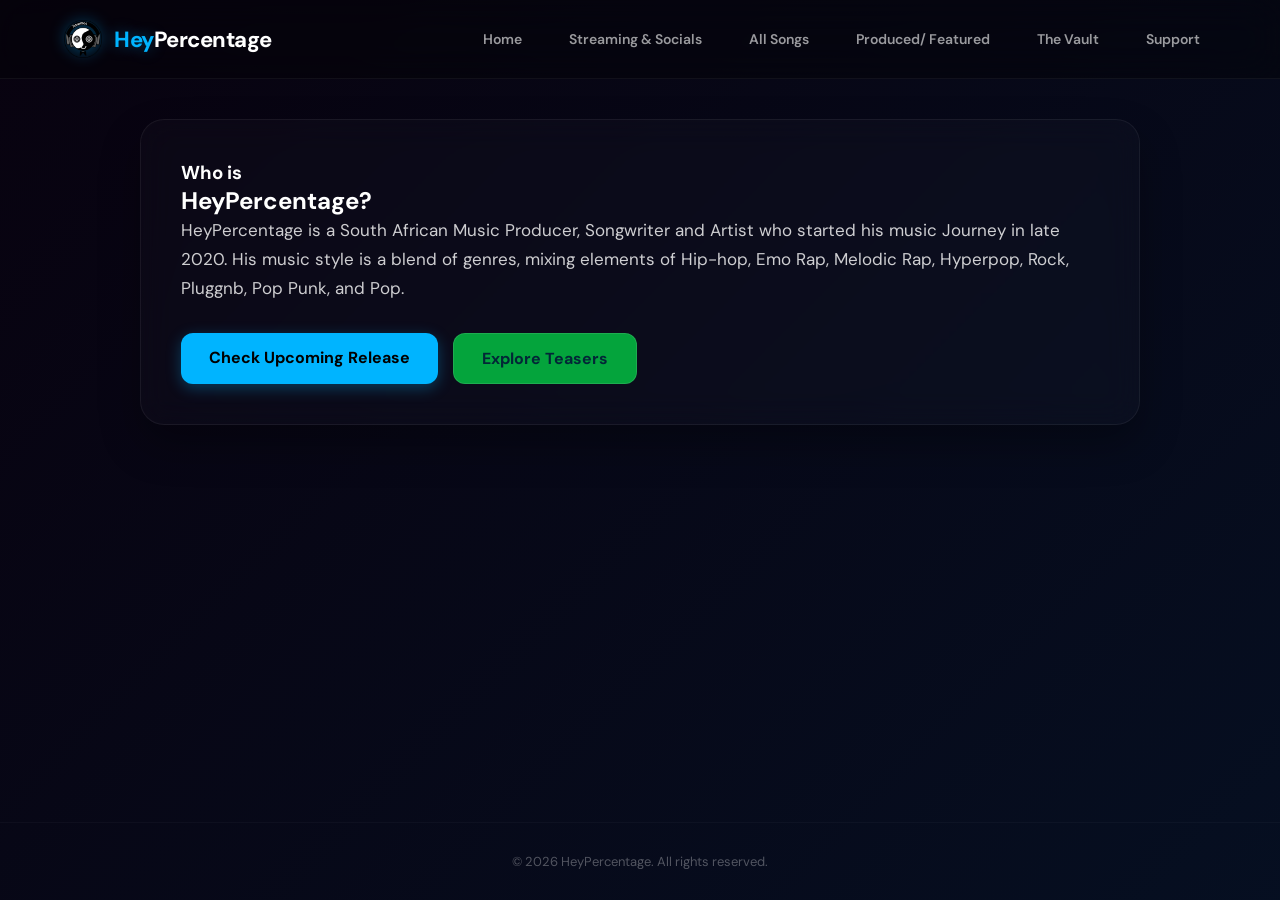
==== commit 6be86d8c: "Update index.html" ====
--- a/index.html
+++ b/index.html
@@ -1,15 +1,33 @@
 <!DOCTYPE html>
 <html lang="en">
+
 <head>
     <meta charset="UTF-8">
     <meta name="viewport" content="width=device-width, initial-scale=1.0">
+    <meta name="description" content="HeyPercentage - Music">
+    <meta name="keywords" content="HeyPercentage, music, producer, songwriter, singer, artist">
+    <meta property="og:title" content="HeyPercentage Music">
+    <meta property="og:description" content="HeyPercentage Website">
+    <meta property="og:image" content="https://heypercentage.github.io/preview.png">
+    <meta property="og:url" content="https://heypercentage.github.io/HeyPercentage-Music/">
+    <meta property="og:type" content="website">
+    <meta name="twitter:card" content="summary_large_image">
+    <meta name="twitter:title" content="HeyPercentage Music">
+    <meta name="twitter:description" content="HeyPercentage Website">
+    <meta name="twitter:image" content="https://heypercentage.github.io/preview.png">
+    
     <title>HeyPercentage</title>
     <link rel="stylesheet" href="style.css">
     <link rel="stylesheet" href="https://cdnjs.cloudflare.com/ajax/libs/font-awesome/6.5.1/css/all.min.css">
     <link rel="preconnect" href="https://fonts.googleapis.com">
     <link rel="preconnect" href="https://fonts.gstatic.com" crossorigin>
     <link href="https://fonts.googleapis.com/css?family=DM+Sans:ital,opsz,wght@0,9..40,100..1000;1,9..40,100..1000&display=swap" rel="stylesheet">
+    <link rel="apple-touch-icon" sizes="180x180" href="/apple-touch-icon.png">
+    <link rel="icon" type="image/png" sizes="32x32" href="/favicon-32x32.png">
+    <link rel="icon" type="image/png" sizes="16x16" href="/favicon-16x16.png">
+    <link rel="manifest" href="/site.webmanifest">
 </head>
+
 <body>
     <div class="live-wallpaper"></div>
     <div class="interface-wrapper">
@@ -20,46 +38,39 @@
                     <h1><span class="highlight">Hey</span>Percentage</h1>
                 </div>
                 <nav class="nav-links">
-                    <a href="#home" class="nav-link active">Home</a>
-                    <a href="#socials" class="nav-link">Streaming & Socials</a>
-                    <a href="#all-songs" class="nav-link">All Songs</a>
-                    <a href="#teasers" class="nav-link">The Vault</a>
-                    <a href="#support" class="nav-link">Support</a>
+                    <a href="#home" class="nav-link home">Home</a>
+                    <a href="#socials" class="nav-link socials">Streaming & Socials</a>
+                    <a href="#all-songs" class="nav-link songs">All Songs</a>
+                    <a href="#produced" class="nav-link produced">Produced/ Featured</a>
+                    <a href="#teasers" class="nav-link vault">The Vault</a>
+                    <a href="#support" class="nav-link support">Support</a>
                 </nav>
             </div>
         </header>
-
+        
         <main class="content-window">
             <section id="home" class="page-section active">
                 <div class="hero-card">
-                    <h2>Who is HeyPercentage?</h2>
+                    <h3>Who is</h3>
+                    <h1><span class="highlight2">HeyPercentage?</span></h1>
                     <p class="bio-text">
-                        HeyPercentage is a South African Music Producer, Songwriter and Artist who started to wonder about music Production in late 2020. His music style is a masterclass blend of genres, mixing elements of Hip-hop, Emo Rap, Melodic Rap, Hyperpop, Rock, Pluggnb, Pop Punk, and Pop.
+                        HeyPercentage is a South African Music Producer, Songwriter and Artist who started his music Journey in late 2020. His music style is a blend of genres, mixing elements of Hip-hop, Emo Rap, Melodic Rap, Hyperpop, Rock, Pluggnb, Pop Punk, and Pop.
                     </p>
                     <div class="cta-group">
-                        <a href="https://www.push.fm/fl/pti" target="_blank" rel="noopener" class="btn-primary">Stream Latest Release</a>
+                        <a href="https://www.push.fm/fl/pti" target="_blank" rel="noopener" class="btn-primary">Check Upcoming Release</a>
                         <a href="#teasers" class="btn-secondary">Explore Teasers</a>
                     </div>
                 </div>
-
+                
                 <div class="hype-countdown-card" style="display: none;">
                     <span class="hype-label">DROP COUNTDOWN</span>
                     <h3 class="hype-track-title">Next Track Title <span class="collab">(ft. Next Artist)</span></h3>
                     <div class="countdown-digits" id="main-hype-clock">00d: 00h: 00m: 00s</div>
                 </div>
-
-                <div class="newsletter-card">
-                    <h3>Join The Crew</h3>
-                    <p>Get Notified When New Tracks Release.</p>
-                    <form class="newsletter-input-group">
-                        <input type="email" placeholder="Your email address..." required>
-                        <button type="submit">Subscribe</button>
-                    </form>
-                </div>
             </section>
-
+            
             <section id="socials" class="page-section">
-                <h2 class="section-title">Streaming & Social Hub</h2>
+                <h2 class="section-title">Music Streaming</h2>
                 <div class="grid-container">
                     <a href="#" target="_blank" rel="noopener" class="hub-tile spotify-tile">
                         <div class="tile-icon"><i class="fa-brands fa-spotify"></i></div>
@@ -86,6 +97,7 @@
                         <h3>Tidal</h3>
                         <span>Hi-Fi Audio</span>
                     </a>
+                    <h2 class="separate-title"> Socials</h2>
                     <a href="https://m.youtube.com/@HeyPercentage?sub_confirmation=1" target="_blank" rel="noopener" class="hub-tile youtube-tile">
                         <div class="tile-icon"><i class="fa-brands fa-youtube"></i></div>
                         <h3>YouTube</h3>
@@ -103,224 +115,359 @@
                     </a>
                 </div>
             </section>
-
+            
             <section id="teasers" class="page-section">
                 <h2 class="section-title">The Music Vault</h2>
                 <div class="vault-grid">
                     <a href="https://push.fm/fl/your-trust-issues-link" target="_blank" rel="noopener" class="vault-card status-production">
                         <img src="next.jpg" alt="Trust Issues" class="vault-cover">
                         <div class="vault-info">
-                            <h4>Trust Issues</h4> <h6>(ft. Luvarzy)</h6>
+                            <h4>Trust Issues</h4>
+                            <h6>(ft. Luvarzy)</h6>
                             <h5 id="vault-countdown">Calculating...</h5>
                             <span class="badge">Next Release</span>
                         </div>
                     </a>
-       
-       <div class="custom-audio-player">
-  <audio id="myAudio" src="snipp.wav"></audio>
-  
-  <div class="controls">
-    <button id="back10" class="btn skip-btn">＜ 10s</button>
-    <button id="playPause" class="btn play-btn">▶ Play</button>
-    <button id="fwd10" class="btn skip-btn">10s ＞</button>
-  </div>
-
-  <div class="progress-wrap">
-    <span id="currentTime">0:00</span>
-    <div class="progress-container" id="progressContainer">
-      <div class="progress-bar" id="progressBar"></div>
-      <div class="progress-thumb" id="progressThumb"></div>
-    </div>
-    <span id="duration">0:00</span>
-  </div>
-
-  <div class="volume-wrap">
-    <span>🔉</span>
-    <div class="volume-container" id="volumeContainer">
-      <div class="volume-bar" id="volumeBar"></div>
-    </div>
-  </div>
-</div>
-        
-               
+                </div>
+                
+                <div class="custom-audio-player">
+                    <audio id="myAudio" src="snipp.wav"></audio>
+                    
+                    <div class="controls">
+                        <button id="back10" class="btn skip-btn"><i class="fa-solid fa-backward"></i> 10s</button>
+                        <button id="playPause" class="btn play-btn"><i class="fa-solid fa-play"></i> Play</button>
+                        <button id="fwd10" class="btn skip-btn">10s <i class="fa-solid fa-forward"></i></button>
+                    </div>
+                    
+                    <div class="progress-wrap">
+                        <span id="currentTime">0:00</span>
+                        <div class="progress-container" id="progressContainer">
+                            <div class="progress-bar" id="progressBar"></div>
+                            <div class="progress-thumb" id="progressThumb"></div>
+                        </div>
+                        <span id="duration">0:00</span>
+                    </div>
+                    
+                    <div class="volume-wrap">
+                        <span id="volumeIcon"><i class="fa-solid fa-volume-low"></i></span>
+                        <div class="volume-container" id="volumeContainer">
+                            <div class="volume-bar" id="volumeBar"></div>
+                        </div>
+                    </div>
+                </div>
             </section>
             
             <section id="all-songs" class="page-section">
-    <h2 class="section-title">All Songs</h2>
-    
-    <div class="search-wrap">
-        <input type="text" id="songSearch" placeholder="Search song or artist">
-        <i class="fa-solid fa-magnifying-glass search-icon"></i>
-    </div>
-
-    <div class="vault-grid" id="songsGrid">
-        
-        <a href="https://push.fm/fl/stillhyper" target="_blank" rel="noopener" class="vault-card status-released" data-song="Still Hyper HeyPercentage Out Now">
-            <img src="Still Hyper.jpg" alt="Still Hyper" class="vault-cover">
-            <div class="vault-info">
-                <h4>Still Hyper</h4>
-                <span class="badge">Out Now</span>
-            </div>
-        </a>
-
-        <a href="https://push.fm/fl/pintentions" target="_blank" rel="noopener" class="vault-card status-released" data-song="Intentions HeyPercentage Out Now">
-            <img src="Intentions.jpg" alt="Intentions" class="vault-cover">
-            <div class="vault-info">
-                <h4>Intentions</h4> <h6>(ft. 6xnjaa)</h6>
-                <span class="badge">Out Now</span>
-            </div>
-        </a>
-
-        <a href="https://push.fm/fl/stillchoseyou" target="_blank" rel="noopener" class="vault-card status-released" data-song="Still Chose You HeyPercentage Out Now">
-            <img src="Still Chose You.jpg" alt="Still Chose You" class="vault-cover">
-            <div class="vault-info">
-                <h4>Still Chose You</h4>
-                <span class="badge">Out Now</span>
-            </div>
-        </a>
-
-        <a href="https://push.fm/fl/pitsyou" target="_blank" rel="noopener" class="vault-card status-released" data-song="It's You vyxherebabe HeyPercentage Out Now">
-            <img src="It's You.jpg" alt="It's You" class="vault-cover">
-            <div class="vault-info">
-                <h4>It's You</h4> <h6>(ft. vyxherebabe)</h6>
-                <span class="badge">Out Now</span>
-            </div>
-        </a>
-
-        <a href="https://push.fm/fl/quebra" target="_blank" rel="noopener" class="vault-card status-released" data-song="Quebra-Quebra HeyPercentage Out Now">
-            <img src="Quebra.jpg" alt="Quebra-Quebra" class="vault-cover">
-            <div class="vault-info">
-                <h4>Quebra-Quebra</h4>
-                <span class="badge">Out Now</span>
-            </div>
-        </a>
-
-        <a href="https://push.fm/fl/ponmyway" target="_blank" rel="noopener" class="vault-card status-released" data-song="On My Way HeyPercentage Out Now">
-            <img src="On My Way.jpg" alt="On My Way" class="vault-cover">
-            <div class="vault-info">
-                <h4>On My Way</h4>
-                <span class="badge">Out Now</span>
-            </div>
-        </a>
-
-        <a href="https://push.fm/fl/hersmile" target="_blank" rel="noopener" class="vault-card status-released" data-song="Her Smile HeyPercentage Out Now">
-            <img src="Her Smile.jpg" alt="Her Smile" class="vault-cover">
-            <div class="vault-info">
-                <h4>Her Smile</h4>
-                <span class="badge">Out Now</span>
-            </div>
-        </a>
-
-        <a href="https://push.fm/fl/whereibelong" target="_blank" rel="noopener" class="vault-card status-released" data-song="Where I Belong Luvarzy HeyPercentage Out Now">
-            <img src="Where I Belong.jpg" alt="Where I Belong" class="vault-cover">
-            <div class="vault-info">
-                <h4>Where I Belong</h4> <h6>(ft. Luvarzy)</h6>
-                <span class="badge">Out Now</span>
-            </div>
-        </a>
-
-        <a href="https://push.fm/fl/yfl" target="_blank" rel="noopener" class="vault-card status-released" data-song="Your Feelings HeyPercentage Out Now">
-            <img src="Your Feelings.jpg" alt="Your Feelings" class="vault-cover">
-            <div class="vault-info">
-                <h4>Your Feelings</h4>
-                <span class="badge">Out Now</span>
-            </div>
-        </a>
-
-        <a href="https://push.fm/fl/pkingdom" target="_blank" rel="noopener" class="vault-card status-released" data-song="Kingdom HeyPercentage Out Now">
-            <img src="Kingdom.jpg" alt="Kingdom" class="vault-cover">
-            <div class="vault-info">
-                <h4>Kingdom</h4>
-                <span class="badge">Out Now</span>
-            </div>
-        </a>
-
-        <a href="https://push.fm/fl/starwalkin" target="_blank" rel="noopener" class="vault-card status-released" data-song="StarWalkin' HeyPercentage Out Now">
-            <img src="StartWalking.jpg" alt="StarWalkin'" class="vault-cover">
-            <div class="vault-info">
-                <h4>StarWalkin'</h4>
-                <span class="badge">Out Now</span>
-            </div>
-        </a>
-
-        <a href="https://push.fm/fl/kkarma" target="_blank" rel="noopener" class="vault-card status-released" data-song="Karma HeyPercentage Out Now">
-            <img src="Karma.jpg" alt="Karma" class="vault-cover">
-            <div class="vault-info">
-                <h4>Karma</h4>
-                <span class="badge">Out Now</span>
-            </div>
-        </a>
-
-        <a href="https://push.fm/fl/gemstone" target="_blank" rel="noopener" class="vault-card status-released" data-song="Gemstone Sneaky Rapper Kid 42 HeyPercentage Out Now">
-            <img src="Gemstone.jpg" alt="Gemstone" class="vault-cover">
-            <div class="vault-info">
-                <h4>Gemstone</h4> <h6>(ft. Sneaky Rapper Kid 42)</h6>
-                <span class="badge">Out Now</span>
-            </div>
-        </a>
-
-        <a href="https://push.fm/fl/drilltopia" target="_blank" rel="noopener" class="vault-card status-released" data-song="DrillTopia HeyPercentage Out Now">
-            <img src="DrillTopia.jpg" alt="DrillTopia" class="vault-cover">
-            <div class="vault-info">
-                <h4>DrillTopia</h4>
-                <span class="badge">Out Now</span>
-            </div>
-        </a>
-
-        <a href="https://push.fm/fl/feelingschange" target="_blank" rel="noopener" class="vault-card status-released" data-song="Feelings Change HeyPercentage Out Now">
-            <img src="Feelings Change.jpg" alt="Feelings Change" class="vault-cover">
-            <div class="vault-info">
-                <h4>Feelings Change</h4>
-                <span class="badge">Out Now</span>
-            </div>
-        </a>
-
-        <a href="https://push.fm/fl/shockwave" target="_blank" rel="noopener" class="vault-card status-released" data-song="Shockwave HeyPercentage Out Now">
-            <img src="Shockwave.jpg" alt="Shockwave" class="vault-cover">
-            <div class="vault-info">
-                <h4>Shockwave</h4>
-                <span class="badge">Out Now</span>
-            </div>
-        </a>
-
-        <a href="https://push.fm/fl/emotionallyattached" target="_blank" rel="noopener" class="vault-card status-released" data-song="Emotionally Attached HeyPercentage Out Now">
-            <img src="Emotionally Attached.jpg" alt="Emotionally Attached" class="vault-cover">
-            <div class="vault-info">
-                <h4>Emotionally Attached</h4>
-                <span class="badge">Out Now</span>
-            </div>
-        </a>
-
-        <a href="https://push.fm/fl/howyoufeel" target="_blank" rel="noopener" class="vault-card status-released" data-song="How You Feel HeyPercentage Out Now">
-            <img src="How You Feel.jpg" alt="How You Feel" class="vault-cover">
-            <div class="vault-info">
-                <h4>How You Feel</h4>
-                <span class="badge">Out Now</span>
-            </div>
-        </a>
-
-        <a href="https://push.fm/fl/ptwilight" target="_blank" rel="noopener" class="vault-card status-released" data-song="Twilight HeyPercentage Out Now">
-            <img src="Twilight.jpg" alt="Twilight" class="vault-cover">
-            <div class="vault-info">
-                <h4>Twilight</h4>
-                <span class="badge">Out Now</span>
-            </div>
-        </a>
-        
-        <a href="https://push.fm/fl/pti" target="_blank" rel="noopener" class="vault-card status-released" data-song="Trust Issues Luvarzy HeyPercentage Out Now">
-            <img src="Trust Issues.jpg" alt="Trust Issues" class="vault-cover">
-            <div class="vault-info">
-                <h4>Trust Issues</h4> <h6>(ft. Luvarzy)</h6>
-                <span class="badge">Out Now</span>
-            </div>
-        </a>
-
-    </div>
-</section>
-
-                
-                <div id="noResults" style="display: none; text-align: center; margin-top: 20px; color: rgba(255,255,255,0.6);">
-                    <p>No songs found matching your search.</p>
+                <h2 class="section-title">All Songs (<span id="song-count">0</span>)</h2>
+                
+                <div class="search-wrap">
+                    <input type="text" id="songSearch" placeholder="Search song or artist">
+                    <i class="fa-solid fa-magnifying-glass search-icon"></i>
+                </div>
+                
+                <div class="filter-container">
+                    <select id="year-filter">
+                        <option value="all">All Years</option>
+                        <option value="2026">2026</option>
+                        <option value="2025">2025</option>
+                        <option value="2024">2024</option>
+                    </select>
+                    
+                    <select id="type-filter">
+                        <option value="all">All Types</option>
+                        <option value="Single">Single</option>
+                        <option value="EP">EP</option>
+                        <option value="Album">Album</option>
+                    </select>
+                    
+<button type="button" id="clear-filters" class="clear-btn">clear</button>                    
+                </div>
+                
+                <div id="no-results-message" style="display: none; text-align: center; margin-top: 20px;">
+                    <h3>No songs found</h3>
+                    <p>Try changing the year or type to see more music.</p>
+                </div>
+                
+                <div class="vault-grid" id="songsGrid">
+                    
+                    <div class="song-item" data-year="2025" data-type="EP">
+                        <a href="https://push.fm/fl/stillhyper" target="_blank" rel="noopener" class="vault-card status-released" data-song="Still Hyper HeyPercentage Out Now">
+                            <img src="Still Hyper.jpg" alt="Still Hyper" class="vault-cover">
+                            <div class="vault-info">
+                                <h4>Still Hyper</h4><span class="track-count">EP • 7 Tracks • 2025</span>
+                                <span class="badge">Out Now</span>
+                            </div>
+                        </a>
+                    </div>
+                    
+                    <div class="song-item" data-year="2025" data-type="Single">
+                        <a href="https://push.fm/fl/pintentions" target="_blank" rel="noopener" class="vault-card status-released" data-song="Intentions HeyPercentage Out Now">
+                            <img src="Intentions.jpg" alt="Intentions" class="vault-cover">
+                            <div class="vault-info">
+                                <h4>Intentions</h4>
+                                <h6>(ft. 6xnjaa)</h6> <span class="track-count">Single • 1 Track • 2025</span>
+                                <span class="badge">Out Now</span>
+                            </div>
+                        </a>
+                    </div>
+                    
+                    <div class="song-item" data-year="2026" data-type="EP">
+                        <a href="https://push.fm/fl/stillchoseyou" target="_blank" rel="noopener" class="vault-card status-released" data-song="Still Chose You HeyPercentage Out Now">
+                            <img src="Still Chose You.jpg" alt="Still Chose You" class="vault-cover">
+                            <div class="vault-info">
+                                <h4>Still Chose You</h4> <span class="track-count">EP • 6 Tracks • 2026</span>
+                                <span class="badge">Out Now</span>
+                            </div>
+                        </a>
+                    </div>
+                    
+                    <div class="song-item" data-year="2026" data-type="Single">
+                        <a href="https://push.fm/fl/pitsyou" target="_blank" rel="noopener" class="vault-card status-released" data-song="It's You vyxherebabe HeyPercentage Out Now">
+                            <img src="It's You.jpg" alt="It's You" class="vault-cover">
+                            <div class="vault-info">
+                                <h4>It's You</h4>
+                                <h6>(ft. vyxherebabe)</h6> <span class="track-count">Single • 2 Tracks • 2026</span>
+                                <span class="badge">Out Now</span>
+                            </div>
+                        </a>
+                    </div>
+                    
+                    <div class="song-item" data-year="2026" data-type="Single">
+                        <a href="https://push.fm/fl/quebra" target="_blank" rel="noopener" class="vault-card status-released" data-song="Quebra-Quebra HeyPercentage Out Now">
+                            <img src="Quebra.jpg" alt="Quebra-Quebra" class="vault-cover">
+                            <div class="vault-info">
+                                <h4>Quebra-Quebra</h4> <span class="track-count">Single • 1 Track • 2026</span>
+                                <span class="badge">Out Now</span>
+                            </div>
+                        </a>
+                    </div>
+                    
+                    <div class="song-item" data-year="2026" data-type="Single">
+                        <a href="https://push.fm/fl/ponmyway" target="_blank" rel="noopener" class="vault-card status-released" data-song="On My Way HeyPercentage Out Now">
+                            <img src="On My Way.jpg" alt="On My Way" class="vault-cover">
+                            <div class="vault-info">
+                                <h4>On My Way</h4> <span class="track-count">Single • 1 Track • 2026</span>
+                                <span class="badge">Out Now</span>
+                            </div>
+                        </a>
+                    </div>
+                    
+                    <div class="song-item" data-year="2026" data-type="Single">
+                        <a href="https://push.fm/fl/hersmile" target="_blank" rel="noopener" class="vault-card status-released" data-song="Her Smile HeyPercentage Out Now">
+                            <img src="Her Smile.jpg" alt="Her Smile" class="vault-cover">
+                            <div class="vault-info">
+                                <h4>Her Smile</h4>
+                                <span class="track-count">Single • 1 Track • 2026</span>
+                                <span class="badge">Out Now</span>
+                            </div>
+                        </a>
+                    </div>
+                    
+                    <div class="song-item" data-year="2026" data-type="Single">
+                        <a href="https://push.fm/fl/whereibelong" target="_blank" rel="noopener" class="vault-card status-released" data-song="Where I Belong Luvarzy HeyPercentage Out Now">
+                            <img src="Where I Belong.jpg" alt="Where I Belong" class="vault-cover">
+                            <div class="vault-info">
+                                <h4>Where I Belong</h4>
+                                <h6>(ft. Luvarzy)</h6>
+                                <span class="track-count">Single • 1 Track • 2026</span>
+                                <span class="badge">Out Now</span>
+                            </div>
+                        </a>
+                    </div>
+                    
+                    <div class="song-item" data-year="2026" data-type="Single">
+                        <a href="https://push.fm/fl/yfl" target="_blank" rel="noopener" class="vault-card status-released" data-song="Your Feelings HeyPercentage Out Now">
+                            <img src="Your Feelings.jpg" alt="Your Feelings" class="vault-cover">
+                            <div class="vault-info">
+                                <h4>Your Feelings</h4>
+                                <span class="track-count">Single • 2 Tracks • 2026</span>
+                                <span class="badge">Out Now</span>
+                            </div>
+                        </a>
+                    </div>
+                    
+                    <div class="song-item" data-year="2025" data-type="Album">
+                        <a href="https://push.fm/fl/pkingdom" target="_blank" rel="noopener" class="vault-card status-released" data-song="Kingdom HeyPercentage Out Now">
+                            <img src="Kingdom.jpg" alt="Kingdom" class="vault-cover">
+                            <div class="vault-info">
+                                <h4>Kingdom</h4>
+                                <span class="track-count">Album • 11 Tracks • 2025</span>
+                                <span class="badge">Out Now</span>
+                            </div>
+                        </a>
+                    </div>
+                    
+                    <div class="song-item" data-year="2025" data-type="Single">
+                        <a href="https://push.fm/fl/starwalkin" target="_blank" rel="noopener" class="vault-card status-released" data-song="StarWalkin' HeyPercentage Out Now">
+                            <img src="StartWalking.jpg" alt="StarWalkin'" class="vault-cover">
+                            <div class="vault-info">
+                                <h4>StarWalkin'</h4>
+                                <span class="track-count">Single • 1 Track • 2025</span>
+                                <span class="badge">Out Now</span>
+                            </div>
+                        </a>
+                    </div>
+                    
+                    <div class="song-item" data-year="2025" data-type="Single">
+                        <a href="https://push.fm/fl/kkarma" target="_blank" rel="noopener" class="vault-card status-released" data-song="Karma HeyPercentage Out Now">
+                            <img src="Karma.jpg" alt="Karma" class="vault-cover">
+                            <div class="vault-info">
+                                <h4>Karma</h4>
+                                <span class="track-count">Single • 1 Track • 2025</span>
+                                <span class="badge">Out Now</span>
+                            </div>
+                        </a>
+                    </div>
+                    
+                    <div class="song-item" data-year="2025" data-type="Single">
+                        <a href="https://push.fm/fl/gemstone" target="_blank" rel="noopener" class="vault-card status-released" data-song="Gemstone Sneaky Rapper Kid 42 HeyPercentage Out Now">
+                            <img src="Gemstone.jpg" alt="Gemstone" class="vault-cover">
+                            <div class="vault-info">
+                                <h4>Gemstone</h4>
+                                <h6>(ft. Sneaky Rapper Kid 42)</h6>
+                                <span class="track-count">Single • 1 Track • 2025</span>
+                                <span class="badge">Out Now</span>
+                            </div>
+                        </a>
+                    </div>
+                    
+                    <div class="song-item" data-year="2025" data-type="EP">
+                        <a href="https://push.fm/fl/drilltopia" target="_blank" rel="noopener" class="vault-card status-released" data-song="DrillTopia HeyPercentage Out Now">
+                            <img src="DrillTopia.jpg" alt="DrillTopia" class="vault-cover">
+                            <div class="vault-info">
+                                <h4>DrillTopia</h4>
+                                <span class="track-count">EP • 7 Tracks • 2025</span>
+                                <span class="badge">Out Now</span>
+                            </div>
+                        </a>
+                    </div>
+                    
+                    <div class="song-item" data-year="2025" data-type="Single">
+                        <a href="https://push.fm/fl/feelingschange" target="_blank" rel="noopener" class="vault-card status-released" data-song="Feelings Change HeyPercentage Out Now">
+                            <img src="Feelings Change.jpg" alt="Feelings Change" class="vault-cover">
+                            <div class="vault-info">
+                                <h4>Feelings Change</h4>
+                                <span class="track-count">Single • 1 Track • 2025</span>
+                                <span class="badge">Out Now</span>
+                            </div>
+                        </a>
+                    </div>
+                    
+                    <div class="song-item" data-year="2024" data-type="Single">
+                        <a href="https://push.fm/fl/shockwave" target="_blank" rel="noopener" class="vault-card status-released" data-song="Shockwave HeyPercentage Out Now">
+                            <img src="Shockwave.jpg" alt="Shockwave" class="vault-cover">
+                            <div class="vault-info">
+                                <h4>Shockwave</h4>
+                                <span class="track-count">Single • 1 Track • 2024</span>
+                                <span class="badge">Out Now</span>
+                            </div>
+                        </a>
+                    </div>
+                    
+                    <div class="song-item" data-year="2026" data-type="Single">
+                        <a href="https://push.fm/fl/emotionallyattached" target="_blank" rel="noopener" class="vault-card status-released" data-song="Emotionally Attached HeyPercentage Out Now">
+                            <img src="Emotionally Attached.jpg" alt="Emotionally Attached" class="vault-cover">
+                            <div class="vault-info">
+                                <h4>Emotionally Attached</h4>
+                                <span class="track-count">Single • 1 Track • 2026</span>
+                                <span class="badge">Out Now</span>
+                            </div>
+                        </a>
+                    </div>
+                    
+                    <div class="song-item" data-year="2025" data-type="Single">
+                        <a href="https://push.fm/fl/howyoufeel" target="_blank" rel="noopener" class="vault-card status-released" data-song="How You Feel HeyPercentage Out Now">
+                            <img src="How You Feel.png" alt="How You Feel" class="vault-cover">
+                            <div class="vault-info">
+                                <h4>How You Feel</h4>
+                                <span class="track-count">Single • 1 Track • 2025</span>
+                                <span class="badge">Out Now</span>
+                            </div>
+                        </a>
+                    </div>
+                    
+                    <div class="song-item" data-year="2026" data-type="Single">
+                        <a href="https://push.fm/fl/ptwilight" target="_blank" rel="noopener" class="vault-card status-released" data-song="Twilight HeyPercentage Out Now">
+                            <img src="Twilight.jpg" alt="Twilight" class="vault-cover">
+                            <div class="vault-info">
+                                <h4>Twilight</h4>
+                                <span class="track-count">Single • 1 Track • 2026</span>
+                                <span class="badge">Out Now</span>
+                            </div>
+                        </a>
+                    </div>
+                    
+                    <div class="song-item" data-year="2026" data-type="Single">
+                        <a href="https://push.fm/fl/pti" target="_blank" rel="noopener" class="vault-card status-released" data-song="Trust Issues Luvarzy HeyPercentage Out Now">
+                            <img src="Trust Issues.jpg" alt="Trust Issues" class="vault-cover">
+                            <div class="vault-info">
+                                <h4>Trust Issues</h4>
+                                <h6>(ft. Luvarzy)</h6>
+                                <span class="track-count">Single • 1 Track • 2026</span>
+                                <span class="badge">Out Now</span>
+                            </div>
+                        </a>
+                    </div>
+                    
+                </div>
+                
+            </section>
+            
+            <section id="produced" class="page-section">
+                <h2 class="section-title"> Songs (<span id="produced-song-count">0</span>)</h2>
+                
+                <div class="search-wrap">
+                    <input type="text" id="producedSongSearch" placeholder="Search song or artist">
+                    <i class="fa-solid fa-magnifying-glass search-icon"></i>
+                </div>
+                
+                <div class="filter-container">
+                    <select id="produced-year-filter">
+                        <option value="all">All Years</option>
+                        <option value="2026">2026</option>
+                        <option value="2025">2025</option>
+                        <option value="2024">2024</option>
+                    </select>
+                    
+                    <select id="produced-type-filter">
+                        <option value="all">All Types</option>
+                        <option value="Single">Single</option>
+                        <option value="EP">EP</option>
+                        <option value="Album">Album</option>
+                    </select>
+                    
+<button type="button" id="clear-produced-filters" class="clear-btn">clear</button>                    
+                </div>
+                
+                <div id="producedNoResults" style="display: none; text-align: center; margin-top: 20px;">
+                    <h3>No songs found</h3>
+                    <p>Try changing the year or type to see more music.</p>
+                </div>
+                
+<div class="vault-grid" id="producedSongsGrid">
+<h2 class="separate-title">Featured</h2>
+                    
+<div class="song-item" data-year="2026" data-type="Single">
+<a href="https://on.soundcloud.com/q8kSPuV65N7dLOrnCE" target="_blank" rel="noopener" class="vault-card status-released" data-song="Suara Hatiku HeyPercentage AREUDIE Out Now">
+                            <img src="logo.png" alt="Suara Hatiku" class="vault-cover">
+                            <div class="vault-info">
+                                <h4>Suara Hatiku</h4>
+                                <h6>By: AREUDIE</h6>
+                            </div>
+                        </a>
+                    </div>
+                    
+                    <h2 class="separate-title">Produced</h2>
+                    
+                    <div class="song-item" data-year="2026" data-type="Single">
+                        <a href="https://open.spotify.com/track/1kHnZfuLnqlKbWjlXULbZy?si=nlyZWuWUS-KEg8XIKzxZjg%0A" target="_blank" rel="noopener" class="vault-card status-released" data-song="London HeyPercentage LuvUnFxd 734Nyki Out Now">
+                            <img src="logo.png" alt="London" class="vault-cover">
+                            <div class="vault-info">
+                                <h4>London</h4>
+                                <h6>By: LuvUnFxd & 734Nyki</h6>
+                            </div>
+                        </a>
+                    </div>
                 </div>
             </section>
             
@@ -329,8 +476,18 @@
                     <h2>PLEASE SUPPORT ME</h2>
                     <p>Independently creating and mixing music requires resources. Your support directly funds studio software, equipment upgrades, and independent release distribution.</p>
                     <a href="https://paypal.me/HeyPercentage" target="_blank" rel="noopener" class="paypal-btn">
-                        <span>Secure Support via PayPal</span>
-                    </a>
+                        <div class="tile-icon"><i class="fa-brands fa-paypal"></i>
+                        </div>
+                        
+                        <span>Support via PayPal</span>
+                    </a>
+                    
+<a href="https://www.patreon.com/c/HeyPercentage" target="_blank" rel="noopener" class="patreon-btn"> <div class="tile-icon"><i class="fa-brands fa-patreon"></i>
+                        </div>
+                        <span>Support via Patreon</span>
+                    </a> 
+                
+ <h1> Thank You For Visiting. Your Luck Increased by 100%</h1>                
                 </div>
             </section>
         </main>
@@ -342,4 +499,5 @@
     
     <script src="script.js"></script>
 </body>
-</html>
+
+</html>
--- a/style.css
+++ b/style.css
@@ -176,8 +176,8 @@
 }
 
 .btn-secondary {
-    background: rgba(255, 255, 255, 0.05);
-    color: #fff;
+    background: rgba(4, 164, 60, 1);
+    color: #032737;
     border: 1px solid rgba(255, 255, 255, 0.1);
 }
 
@@ -250,6 +250,17 @@
     padding: 15px 25px;
     backdrop-filter: blur(10px);
     -webkit-backdrop-filter: blur(10px);
+    text-decoration: none;
+    color: #ffffff;
+    cursor: pointer;
+    transition: all 0.3s cubic-bezier(0.175, 0.885, 0.32, 1.275);
+}
+
+.vault-card:hover {
+    background: rgba(255, 255, 255, 0.05);
+    transform: translateY(-3px);
+    border-color: rgba(255, 255, 255, 0.15);
+    box-shadow: 0 10px 20px rgba(0, 0, 0, 0.2);
 }
 
 .vault-cover {
@@ -281,6 +292,12 @@
     letter-spacing: 0.02px;
 }
 
+.vault-info h6 {
+    font-size: 12px;
+    font-weight: 600;
+    color: #6E75C2;
+}
+
 .badge {
     padding: 6px 14px;
     border-radius: 30px;
@@ -288,9 +305,146 @@
     font-weight: 700;
 }
 
-.status-released .badge { background: rgba(30, 215, 96, 0.15); color: #1ed760; border: 1px solid #1ed760; }
-.status-production .badge { background: rgba(0, 180, 255, 0.15); color: #00b4ff; border: 1px solid #00b4ff; }
+.status-released .badge { background: rgba(24, 85, 46, 0.64); color: #1ed760; border: 1px solid #1ed760; }
+.status-production .badge { background: rgba(1, 1, 1, 0); color: #116BD3; border: 1px solid #0F65CE; }
 .status-teaser .badge { background: rgba(255, 255, 255, 0.1); color: rgba(255,255,255,0.6); }
+
+/* Container for the whole player */
+.custom-audio-player {
+  background-color: #16161600;
+  border: 1px solid #272A31;
+  padding: 15px;
+  border-radius: 12px;
+  width: fit-content;
+  font-family: sans-serif;
+}
+
+.controls {
+  display: flex;
+  gap: 10px;
+  align-items: center;
+}
+
+/* Base button styles */
+.btn {
+  cursor: pointer;
+  border: none;
+  border-radius: 8px;
+  font-size: 14px;
+  transition: background-color 0.2s ease, transform 0.1s ease;
+}
+
+/* Subtle click effect */
+.btn:active {
+  transform: scale(0.95);
+}
+
+/* Skip buttons (Back/Forward 10s) */
+.skip-btn {
+  background: #28292945;
+  border: 1px solid #272A31;
+  color: white;
+  padding: 10px 16px;
+}
+
+.skip-btn:hover {
+  background: #00000000;
+}
+
+/* Play/Pause button */
+.play-btn {
+  background: rgba(29, 33, 39, 0.27);
+  border: 1px solid #272A31;
+  color: white;
+  padding: 10px 24px;
+  font-weight: bold;
+  min-width: 95px; /* Keeps the button from resizing wildly when text changes */
+}
+
+.play-btn:hover {
+  background: rgba(255, 255, 255, 0.25);
+}
+
+/* Progress bar wrapper */
+.progress-wrap {
+  display: flex;
+  align-items: center;
+  gap: 8px;
+  margin-top: 12px;
+  font-size: 12px;
+  color: #b3b3b3;
+}
+
+.progress-container {
+  flex: 1;
+  height: 6px;
+  background: #404040;
+  border-radius: 3px;
+  cursor: pointer;
+  position: relative;
+}
+
+.progress-bar {
+  height: 100%;
+  width: 0%;
+  background: #276EB7;
+  border-radius: 3px;
+  position: relative;
+}
+
+/* Draggable thumb dot */
+.progress-thumb {
+  width: 12px;
+  height: 12px;
+  background: #38BD3A;
+  border-radius: 50%;
+  position: absolute;
+  top: 50%;
+  right: -6px;
+  transform: translateY(-50%);
+  opacity: 0;
+  transition: opacity 0.2s;
+}
+
+/* Show thumb on hover or dragging */
+.progress-container:hover .progress-thumb,
+.progress-container.dragging .progress-thumb {
+  opacity: 1;
+}
+
+#waveform {
+  width: 100%;
+  height: 80px;
+  margin: 12px 0;
+  cursor: pointer;
+}
+
+
+/* Volume slider */
+.volume-wrap {
+  display: flex;
+  align-items: center;
+  gap: 8px;
+  margin-top: 10px;
+  font-size: 14px;
+  color: #b3b3b3;
+}
+
+.volume-container {
+  width: 80px;
+  height: 4px;
+  background: #404040;
+  border-radius: 2px;
+  cursor: pointer;
+  position: relative;
+}
+
+.volume-bar {
+  height: 100%;
+  width: 100%;
+  background: #FFFFFF;
+  border-radius: 2px;
+}
 
 .newsletter-input-group {
     display: flex;
@@ -303,7 +457,7 @@
     background: rgba(0, 0, 0, 0.3);
     border: 1px solid rgba(255, 255, 255, 0.1);
     padding: 14px;
-    border-radius: 10px;
+    border-radius: 1px;
     color: white;
     font-size: 15px;
 }
@@ -326,6 +480,82 @@
 
 .newsletter-input-group button:hover {
     background: #e0e0e0;
+}
+
+/* --- HYPE COUNTDOWN STYLES --- */
+.hype-countdown-card {
+    background: linear-gradient(135deg, rgba(0, 180, 255, 0.03), rgba(30, 215, 96, 0.03));
+    border: 1px solid rgba(0, 180, 255, 0.15);
+    backdrop-filter: blur(16px);
+    -webkit-backdrop-filter: blur(16px);
+    border-radius: 24px;
+    padding: 30px;
+    margin-bottom: 30px;
+    text-align: center;
+    box-shadow: 0 15px 35px rgba(0, 0, 0, 0.2);
+}
+
+.hype-label {
+    font-size: 11px;
+    font-weight: 900;
+    letter-spacing: 2px;
+    color: #00b4ff;
+    text-shadow: 0 0 10px rgba(0, 180, 255, 0.3);
+}
+
+.hype-track-title {
+    font-size: 20px;
+    margin: 8px 0 15px 0;
+    font-weight: 700;
+}
+
+.hype-track-title .collab {
+    color: rgba(255, 255, 255, 0.5);
+    font-size: 15px;
+}
+
+.countdown-digits {
+    font-size: 25px;
+    font-weight: 800;
+    font-family: monospace;
+    color: #fff;
+    letter-spacing: 1px;
+    text-shadow: 0 0 20px rgba(255, 255, 255, 0.2);
+}
+
+.search-wrap {
+    position: relative;
+    max-width: 500px;
+    margin: 0 auto 30px;
+}
+
+#songSearch {
+    width: 100%;
+    padding: 14px 45px 14px 18px;
+    border: 1px solid rgba(255, 255, 255, 0.1);
+    border-radius: 12px;
+    background: rgba(255, 255, 255, 0.03);
+    backdrop-filter: blur(10px);
+    -webkit-backdrop-filter: blur(10px);
+    color: #fff;
+    font-size: 15px;
+    font-family: 'DM Sans', sans-serif;
+    outline: none;
+    transition: all 0.3s ease;
+}
+
+#songSearch:focus {
+    border-color: #00b4ff;
+    box-shadow: 0 0 20px rgba(0, 180, 255, 0.2);
+}
+
+.search-icon {
+    position: absolute;
+    right: 18px;
+    top: 50%;
+    transform: translateY(-50%);
+    color: rgba(255, 255, 255, 0.4);
+    pointer-events: none;
 }
 
 .paypal-btn {
@@ -362,44 +592,3 @@
     .newsletter-input-group { flex-direction: column; }
     .vault-info { flex-direction: column; align-items: flex-start; gap: 8px; }
 }
-
-/* --- HYPE COUNTDOWN STYLES --- */
-.hype-countdown-card {
-    background: linear-gradient(135deg, rgba(0, 180, 255, 0.03), rgba(30, 215, 96, 0.03));
-    border: 1px solid rgba(0, 180, 255, 0.15);
-    backdrop-filter: blur(16px);
-    -webkit-backdrop-filter: blur(16px);
-    border-radius: 24px;
-    padding: 30px;
-    margin-bottom: 30px;
-    text-align: center;
-    box-shadow: 0 15px 35px rgba(0, 0, 0, 0.2);
-}
-
-.hype-label {
-    font-size: 11px;
-    font-weight: 900;
-    letter-spacing: 2px;
-    color: #00b4ff;
-    text-shadow: 0 0 10px rgba(0, 180, 255, 0.3);
-}
-
-.hype-track-title {
-    font-size: 20px;
-    margin: 8px 0 15px 0;
-    font-weight: 700;
-}
-
-.hype-track-title .collab {
-    color: rgba(255, 255, 255, 0.5);
-    font-size: 15px;
-}
-
-.countdown-digits {
-    font-size: 25px;
-    font-weight: 800;
-    font-family: monospace;
-    color: #fff;
-    letter-spacing: 1px;
-    text-shadow: 0 0 20px rgba(255, 255, 255, 0.2);
-}
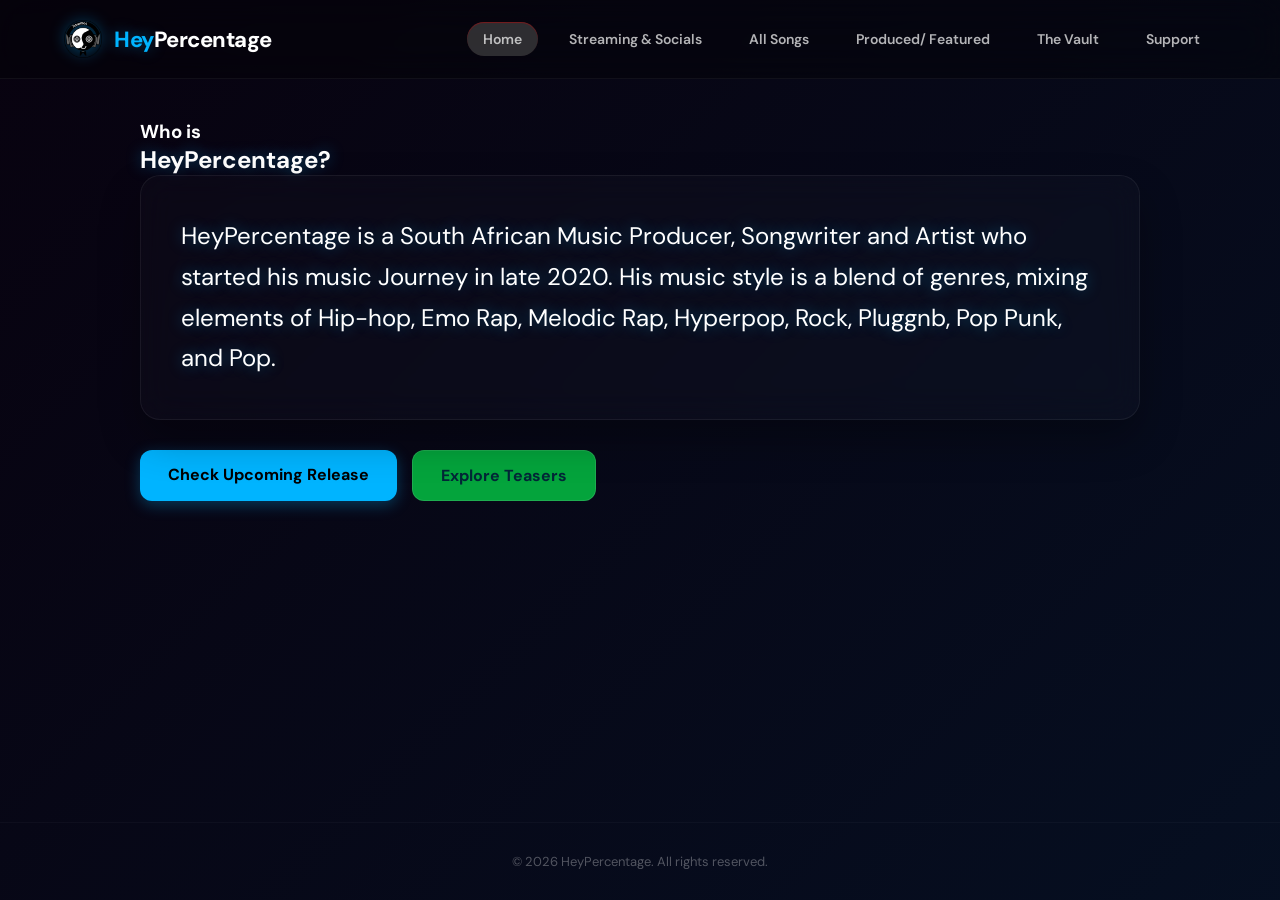
==== commit 5f652da8: "Update index.html" ====
--- a/index.html
+++ b/index.html
@@ -4,17 +4,17 @@
 <head>
     <meta charset="UTF-8">
     <meta name="viewport" content="width=device-width, initial-scale=1.0">
-    <meta name="description" content="HeyPercentage - Music">
+    <meta name="description" content="HeyPercentage Music">
     <meta name="keywords" content="HeyPercentage, music, producer, songwriter, singer, artist">
     <meta property="og:title" content="HeyPercentage Music">
-    <meta property="og:description" content="HeyPercentage Website">
-    <meta property="og:image" content="https://heypercentage.github.io/preview.png">
+    <meta property="og:description" content="HeyPercentage's Website">
+    <meta property="og:image" content="https://heypercentage.github.io/HeyPercentage-Music/preview.png">
     <meta property="og:url" content="https://heypercentage.github.io/HeyPercentage-Music/">
     <meta property="og:type" content="website">
     <meta name="twitter:card" content="summary_large_image">
     <meta name="twitter:title" content="HeyPercentage Music">
     <meta name="twitter:description" content="HeyPercentage Website">
-    <meta name="twitter:image" content="https://heypercentage.github.io/preview.png">
+    <meta name="twitter:image" content="https://heypercentage.github.io/HeyPercentage-Music/preview.png">
     
     <title>HeyPercentage</title>
     <link rel="stylesheet" href="style.css">
--- a/style.css
+++ b/style.css
@@ -84,25 +84,60 @@
     text-shadow: 0 0 15px rgba(0, 180, 255, 0.4);
 }
 
+.highlight2 {
+    color: #FFFFFF;
+    text-shadow: 0 0 15px rgba(0, 180, 255, 0.4);
+}
+
 nav {
     display: flex;
     gap: 15px;
 }
 
 .nav-link {
-    color: rgba(255, 255, 255, 0.6);
-    text-decoration: none;
-    font-size: 14px;
-    font-weight: 600;
-    padding: 8px 16px;
-    border-radius: 20px;
-    transition: all 0.3s ease;
-}
-
-.nav-link:hover, .nav-link.active {
-    color: #fff;
-    background: rgba(255, 255, 255, 0.07);
-    box-shadow: inset 0 1px 1px rgba(255,255,255,0.1);
+  color: rgba(255, 255, 255, 0.7);
+  text-decoration: none;
+  font-size: 14px;
+  font-weight: 600;
+  padding: 8px 16px;
+  border-radius: 20px;
+  transition: all 0.3s ease;
+}
+
+.nav-link:hover {
+  color: #fff;
+  background: rgba(255, 255, 255, 0.07);
+}
+
+/* Tab Highlightings */
+.nav-link.home.active {
+  background: rgba(92, 92, 89, 0.47);
+  box-shadow: inset 0 1px 1px rgba(230, 0, 0, 0.4);
+}
+
+.nav-link.socials.active {
+  background: rgba(92, 92, 89, 0.47); 
+  box-shadow: inset 0 1px 1px rgba(255, 210, 0, 1);
+}
+
+.nav-link.songs.active {
+  background: rgba(92, 92, 89, 0.47); 
+  box-shadow: inset 0 1px 1px rgba(0, 140, 255, 0.4);
+}
+
+.nav-link.vault.active {
+  background: rgba(92, 92, 89, 0.47); 
+  box-shadow: inset 0 1px 1px rgba(100, 255, 100, 0.4);
+}
+
+.nav-link.produced.active {
+  background: rgba(92, 92, 89, 0.47);
+  box-shadow: inset 0 1px 1px rgba(1, 191, 255, 1);
+}
+
+.nav-link.support.active {
+  background: rgba(92, 92, 89, 0.47);
+  box-shadow: inset 0 1px 1px rgba(255, 245, 1, 1);
 }
 
 .content-window {
@@ -126,17 +161,6 @@
     to { opacity: 1; transform: translateY(0); }
 }
 
-.hero-card, .newsletter-card, .support-card {
-    background: rgba(255, 255, 255, 0.02);
-    border: 1px solid rgba(255, 255, 255, 0.06);
-    backdrop-filter: blur(16px);
-    -webkit-backdrop-filter: blur(16px);
-    border-radius: 24px;
-    padding: 40px;
-    margin-bottom: 30px;
-    box-shadow: 0 20px 40px rgba(0,0,0,0.3);
-}
-
 h2 {
     font-size: 32px;
     font-weight: 700;
@@ -145,10 +169,19 @@
 }
 
 .bio-text {
-    font-size: 17px;
+    font-size: 24px;
+    text-shadow: 0 0 15px rgba(0, 180, 255, 0.4); 
+    font-weight: 400;
     line-height: 1.7;
-    color: rgba(255, 255, 255, 0.8);
+    color: rgba(255, 255, 255, 1);
+    background: rgba(255, 255, 255, 0.02);
+    border: 1px solid rgba(255, 255, 255, 0.06);
+    backdrop-filter: blur(16px);
+    -webkit-backdrop-filter: blur(16px);
+    border-radius: 20px;
+    padding: 40px;
     margin-bottom: 30px;
+    box-shadow: 0 20px 40px rgba(0,0,0,0.3);
 }
 
 .cta-group {
@@ -186,6 +219,12 @@
 }
 
 .section-title {
+    font-size: 24px;
+    margin-bottom: 25px;
+    text-align: center;
+}
+
+.separate-title {
     font-size: 24px;
     margin-bottom: 25px;
     text-align: center;
@@ -232,13 +271,19 @@
 }
 
 .spotify-tile:hover { box-shadow: 0 10px 20px rgba(30, 215, 96, 0.15); border-color: #1ed760; }
-.apple-tile:hover { box-shadow: 0 10px 20px rgba(252, 60, 68, 0.15); border-color: #1884D7; }
-.ytm-tile:hover { box-shadow: 0 10px 20px rgba(255, 0, 0, 0.15); border-color: #1BAA62; }
+.apple-tile:hover { box-shadow: 0 10px 20px rgba(252, 60, 68, 0.15); border-color: #550BD6; }
+.ytm-tile:hover { box-shadow: 0 10px 20px rgba(255, 0, 0, 0.15); border-color: #FF0000; }
+.instagram-tile:hover { box-shadow: 0 10px 20px rgba(255, 0, 0, 0.15); border-color: #FF7400; }
+.youtube-tile:hover { box-shadow: 0 10px 20px rgba(255, 0, 0, 0.15); border-color: #FF0000; }
+.tidal-tile:hover { box-shadow: 0 10px 20px rgba(255, 0, 0, 0.15); border-color: #1116FF; }
+.amazon-tile:hover { box-shadow: 0 10px 20px rgba(255, 0, 0, 0.15); border-color: #FFAC00; }
+.tiktok-tile:hover { box-shadow: 0 10px 20px rgba(255, 0, 0, 0.15); border-color: #FFFEFE; }
 
 .vault-grid {
     display: flex;
     flex-direction: column;
     gap: 15px;
+    margin-bottom: 25px;
 }
 
 .vault-card {
@@ -309,76 +354,79 @@
 .status-production .badge { background: rgba(1, 1, 1, 0); color: #116BD3; border: 1px solid #0F65CE; }
 .status-teaser .badge { background: rgba(255, 255, 255, 0.1); color: rgba(255,255,255,0.6); }
 
-/* Container for the whole player */
+/* --- CUSTOM AUDIO PLAYER --- */
 .custom-audio-player {
-  background-color: #16161600;
-  border: 1px solid #272A31;
-  padding: 15px;
-  border-radius: 12px;
-  width: fit-content;
-  font-family: sans-serif;
+  background: rgba(255, 255, 255, 0.02);
+  border: 1px solid rgba(255, 255, 255, 0.08);
+  padding: 20px;
+  border-radius: 16px;
+  width: 100%;
+  max-width: 500px;
+  margin: 20px auto;
+  backdrop-filter: blur(10px);
+  -webkit-backdrop-filter: blur(10px);
 }
 
 .controls {
   display: flex;
-  gap: 10px;
+  gap: 12px;
   align-items: center;
-}
-
-/* Base button styles */
+  justify-content: center;
+}
+
 .btn {
   cursor: pointer;
   border: none;
   border-radius: 8px;
   font-size: 14px;
+  display: flex;
+  align-items: center;
+  gap: 8px;
   transition: background-color 0.2s ease, transform 0.1s ease;
 }
 
-/* Subtle click effect */
 .btn:active {
   transform: scale(0.95);
 }
 
-/* Skip buttons (Back/Forward 10s) */
 .skip-btn {
-  background: #28292945;
-  border: 1px solid #272A31;
+  background: rgba(255, 255, 255, 0.05);
+  border: 1px solid rgba(255, 255, 255, 0.1);
   color: white;
   padding: 10px 16px;
 }
 
 .skip-btn:hover {
-  background: #00000000;
-}
-
-/* Play/Pause button */
+  background: rgba(255, 255, 255, 0.12);
+}
+
 .play-btn {
-  background: rgba(29, 33, 39, 0.27);
-  border: 1px solid #272A31;
-  color: white;
+  background: #00b4ff;
+  border: 1px solid rgba(0, 180, 255, 0.2);
+  color: #000;
   padding: 10px 24px;
   font-weight: bold;
-  min-width: 95px; /* Keeps the button from resizing wildly when text changes */
+  min-width: 105px;
+  justify-content: center;
 }
 
 .play-btn:hover {
-  background: rgba(255, 255, 255, 0.25);
-}
-
-/* Progress bar wrapper */
+  background: #33c3ff;
+}
+
 .progress-wrap {
   display: flex;
   align-items: center;
-  gap: 8px;
-  margin-top: 12px;
+  gap: 10px;
+  margin-top: 15px;
   font-size: 12px;
-  color: #b3b3b3;
+  color: rgba(255, 255, 255, 0.6);
 }
 
 .progress-container {
   flex: 1;
   height: 6px;
-  background: #404040;
+  background: rgba(255, 255, 255, 0.1);
   border-radius: 3px;
   cursor: pointer;
   position: relative;
@@ -387,16 +435,15 @@
 .progress-bar {
   height: 100%;
   width: 0%;
-  background: #276EB7;
+  background: #00b4ff;
   border-radius: 3px;
   position: relative;
 }
 
-/* Draggable thumb dot */
 .progress-thumb {
   width: 12px;
   height: 12px;
-  background: #38BD3A;
+  background: #ffffff;
   border-radius: 50%;
   position: absolute;
   top: 50%;
@@ -404,36 +451,28 @@
   transform: translateY(-50%);
   opacity: 0;
   transition: opacity 0.2s;
-}
-
-/* Show thumb on hover or dragging */
+  box-shadow: 0 0 8px #00b4ff;
+}
+
 .progress-container:hover .progress-thumb,
 .progress-container.dragging .progress-thumb {
   opacity: 1;
 }
 
-#waveform {
-  width: 100%;
-  height: 80px;
-  margin: 12px 0;
-  cursor: pointer;
-}
-
-
-/* Volume slider */
 .volume-wrap {
   display: flex;
   align-items: center;
-  gap: 8px;
-  margin-top: 10px;
+  gap: 10px;
+  margin-top: 15px;
   font-size: 14px;
-  color: #b3b3b3;
+  color: rgba(255, 255, 255, 0.6);
+  justify-content: flex-end;
 }
 
 .volume-container {
-  width: 80px;
+  width: 100px;
   height: 4px;
-  background: #404040;
+  background: rgba(255, 255, 255, 0.1);
   border-radius: 2px;
   cursor: pointer;
   position: relative;
@@ -444,42 +483,6 @@
   width: 100%;
   background: #FFFFFF;
   border-radius: 2px;
-}
-
-.newsletter-input-group {
-    display: flex;
-    gap: 10px;
-    margin-top: 20px;
-}
-
-.newsletter-input-group input {
-    flex: 1;
-    background: rgba(0, 0, 0, 0.3);
-    border: 1px solid rgba(255, 255, 255, 0.1);
-    padding: 14px;
-    border-radius: 1px;
-    color: white;
-    font-size: 15px;
-}
-
-.newsletter-input-group input:focus {
-    outline: none;
-    border-color: #00b4ff;
-}
-
-.newsletter-input-group button {
-    background: white;
-    color: black;
-    border: none;
-    padding: 0 24px;
-    border-radius: 10px;
-    font-weight: 700;
-    cursor: pointer;
-    transition: background 0.2s;
-}
-
-.newsletter-input-group button:hover {
-    background: #e0e0e0;
 }
 
 /* --- HYPE COUNTDOWN STYLES --- */
@@ -529,7 +532,7 @@
     margin: 0 auto 30px;
 }
 
-#songSearch {
+#songSearch, #producedSongSearch {
     width: 100%;
     padding: 14px 45px 14px 18px;
     border: 1px solid rgba(255, 255, 255, 0.1);
@@ -544,7 +547,7 @@
     transition: all 0.3s ease;
 }
 
-#songSearch:focus {
+#songSearch:focus, #producedSongSearch:focus {
     border-color: #00b4ff;
     box-shadow: 0 0 20px rgba(0, 180, 255, 0.2);
 }
@@ -589,6 +592,133 @@
 @media (max-width: 768px) {
     .header-container { flex-direction: column; gap: 15px; }
     .cta-group { flex-direction: column; }
-    .newsletter-input-group { flex-direction: column; }
     .vault-info { flex-direction: column; align-items: flex-start; gap: 8px; }
 }
+
+.patreon-btn {
+    display: inline-block;
+    width: 100%;
+    text-align: center;
+    background: #020405;
+    color: white;
+    text-decoration: none;
+    font-weight: 700;
+    padding: 16px;
+    border-radius: 12px;
+    margin-top: 20px;
+    box-shadow: 0 4px 15px rgba(7, 28, 41, 0.95);
+    transition: all 0.2s;
+}
+
+.patreon-btn:hover {
+    background: #393939;
+    transform: translateY(-2px);
+}
+
+footer {
+    text-align: center;
+    padding: 30px;
+    font-size: 13px;
+    color: rgba(255, 255, 255, 0.3);
+    border-top: 1px solid rgba(255, 255, 255, 0.03);
+}
+
+@media (max-width: 768px) {
+    .header-container { flex-direction: column; gap: 15px; }
+    .cta-group { flex-direction: column; }
+    .vault-info { flex-direction: column; align-items: flex-start; gap: 8px; }
+}
+
+.track-count {
+    font-size: 12px;
+    color: rgba(255, 255, 255, 0.5);
+    font-weight: 500;
+    letter-spacing: 0.5px;
+}
+
+/* ===== Filter container in My style ===== */
+.filter-container {
+  display: flex;
+  gap: 12px;
+  flex-wrap: wrap;
+  align-items: center;
+  padding: 16px 20px;
+  margin: 20px 0 24px 0;
+  background: rgba(20, 20, 20, 0.7); /* glassy dark, not white */
+  border: 1px solid rgba(255, 255, 255, 0.08);
+  border-radius: 14px;
+  backdrop-filter: blur(10px); /* frosted glass effect over your live-wallpaper */
+  box-shadow: 0 4px 16px rgba(0, 0, 0, 0.35);
+}
+
+.filter-container select {
+  appearance: none; 
+  -webkit-appearance: none;
+  -moz-appearance: none;
+
+  background-color: #1A1A1A00;
+  color: #f1f1f1;
+  border: 1px solid #333;
+  border-radius: 10px;
+  padding: 10px 14px;
+  font-family: "DM Sans", sans-serif;
+  font-size: 14px;
+  font-weight: 500;
+  min-width: 140px;
+  cursor: pointer;
+  transition: all 0.2s ease;
+
+  /* custom arrow */
+  background-image: url("data:image/svg+xml,%3Csvg fill='%23aaa' height='20' viewBox='0 0 24 24' width='20' xmlns=N/A%3E%3Cpath d='M7 10l5 5 5-5z'/%3E%3C/svg%3E");
+  background-repeat: no-repeat;
+  background-position: right 10px center;
+  padding-right: 36px;
+}
+
+.filter-container select:hover {
+  border-color: #032FA7;
+  background-color: #0B467B;
+}
+
+.filter-container select:focus {
+  outline: none;
+  border-color: #2A14EA;
+  box-shadow: 0 0 0 3px rgba(0, 134, 245, 0.25);
+}
+
+@media (max-width: 600px) {
+  .filter-container {
+    flex-direction: column;
+    align-items: stretch;
+  }
+  .filter-container select {
+    width: 100%;
+  }
+}
+
+.clear-btn {
+  background: transparent;
+  color: #aaa;
+  border: 1px solid #136A6B;
+  border-radius: 10px;
+  padding: 10px 16px;
+  font-family: "DM Sans", sans-serif;
+  font-size: 14px;
+  font-weight: 600;
+  cursor: pointer;
+  transition: all 0.2s ease;
+  margin-left: auto; /* pushes it to the right on desktop */
+}
+
+.clear-btn:hover {
+  background: #2a2a2a;
+  border-color: #0A6723; /* purple accent like .highlight2 */
+  color: #fff;
+}
+
+@media (max-width: 600px) {
+  .clear-btn {
+    width: 100%;
+    margin-left: 0;
+  }
+}
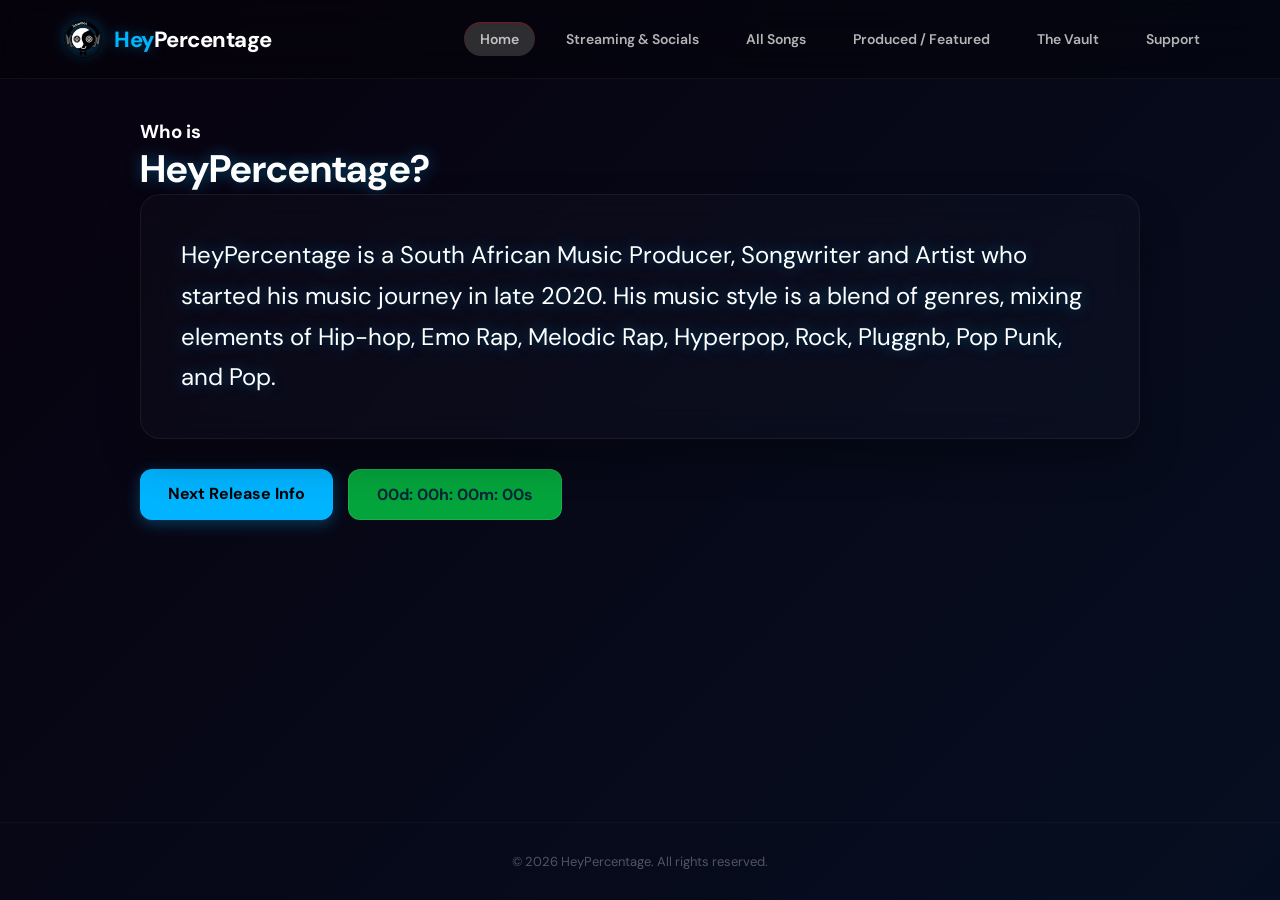
==== commit 52d4eade: "Update index.html" ====
--- a/index.html
+++ b/index.html
@@ -3,33 +3,40 @@
 
 <head>
     <meta charset="UTF-8">
-    <meta name="viewport" content="width=device-width, initial-scale=1.0">
+    <meta name="viewport" content="width=device-width, initial-scale=1.0, maximum-scale=1.0, user-scalable=no">
     <meta name="description" content="HeyPercentage Music">
     <meta name="keywords" content="HeyPercentage, music, producer, songwriter, singer, artist">
+    <meta name="theme-color" content="#050508">
+
     <meta property="og:title" content="HeyPercentage Music">
     <meta property="og:description" content="HeyPercentage's Website">
     <meta property="og:image" content="https://heypercentage.github.io/HeyPercentage-Music/preview.png">
     <meta property="og:url" content="https://heypercentage.github.io/HeyPercentage-Music/">
     <meta property="og:type" content="website">
+
     <meta name="twitter:card" content="summary_large_image">
     <meta name="twitter:title" content="HeyPercentage Music">
     <meta name="twitter:description" content="HeyPercentage Website">
     <meta name="twitter:image" content="https://heypercentage.github.io/HeyPercentage-Music/preview.png">
-    
+
     <title>HeyPercentage</title>
     <link rel="stylesheet" href="style.css">
     <link rel="stylesheet" href="https://cdnjs.cloudflare.com/ajax/libs/font-awesome/6.5.1/css/all.min.css">
     <link rel="preconnect" href="https://fonts.googleapis.com">
     <link rel="preconnect" href="https://fonts.gstatic.com" crossorigin>
     <link href="https://fonts.googleapis.com/css?family=DM+Sans:ital,opsz,wght@0,9..40,100..1000;1,9..40,100..1000&display=swap" rel="stylesheet">
-    <link rel="apple-touch-icon" sizes="180x180" href="/apple-touch-icon.png">
-    <link rel="icon" type="image/png" sizes="32x32" href="/favicon-32x32.png">
-    <link rel="icon" type="image/png" sizes="16x16" href="/favicon-16x16.png">
-    <link rel="manifest" href="/site.webmanifest">
+
+    <!-- Relative favicon paths (correct for GitHub Pages project sites) -->
+    <link rel="shortcut icon" href="favicon.ico" type="image/x-icon">
+    <link rel="apple-touch-icon" sizes="180x180" href="apple-touch-icon.png">
+    <link rel="icon" type="image/png" sizes="32x32" href="favicon-32x32.png">
+    <link rel="icon" type="image/png" sizes="16x16" href="favicon-16x16.png">
+    <link rel="manifest" href="site.webmanifest">
 </head>
 
 <body>
     <div class="live-wallpaper"></div>
+
     <div class="interface-wrapper">
         <header>
             <div class="header-container">
@@ -39,36 +46,43 @@
                 </div>
                 <nav class="nav-links">
                     <a href="#home" class="nav-link home">Home</a>
-                    <a href="#socials" class="nav-link socials">Streaming & Socials</a>
+                    <a href="#socials" class="nav-link socials">Streaming &amp; Socials</a>
                     <a href="#all-songs" class="nav-link songs">All Songs</a>
-                    <a href="#produced" class="nav-link produced">Produced/ Featured</a>
+                    <a href="#produced" class="nav-link produced">Produced / Featured</a>
                     <a href="#teasers" class="nav-link vault">The Vault</a>
                     <a href="#support" class="nav-link support">Support</a>
                 </nav>
             </div>
         </header>
-        
+
         <main class="content-window">
+
+            <!-- ================= HOME ================= -->
             <section id="home" class="page-section active">
                 <div class="hero-card">
                     <h3>Who is</h3>
                     <h1><span class="highlight2">HeyPercentage?</span></h1>
                     <p class="bio-text">
-                        HeyPercentage is a South African Music Producer, Songwriter and Artist who started his music Journey in late 2020. His music style is a blend of genres, mixing elements of Hip-hop, Emo Rap, Melodic Rap, Hyperpop, Rock, Pluggnb, Pop Punk, and Pop.
+                        HeyPercentage is a South African Music Producer, Songwriter and Artist who started his music
+                        journey in late 2020. His music style is a blend of genres, mixing elements of Hip-hop, Emo Rap,
+                        Melodic Rap, Hyperpop, Rock, Pluggnb, Pop Punk, and Pop.
                     </p>
                     <div class="cta-group">
-                        <a href="https://www.push.fm/fl/pti" target="_blank" rel="noopener" class="btn-primary">Check Upcoming Release</a>
-                        <a href="#teasers" class="btn-secondary">Explore Teasers</a>
-                    </div>
-                </div>
-                
+                        <a href="#teasers" class="btn-primary">Next Release Info</a>
+                        <a class="btn-secondary">
+                            <div id="main-hype-clock">00d: 00h: 00m: 00s</div>
+                        </a>
+                    </div>
+                </div>
+
                 <div class="hype-countdown-card" style="display: none;">
                     <span class="hype-label">DROP COUNTDOWN</span>
                     <h3 class="hype-track-title">Next Track Title <span class="collab">(ft. Next Artist)</span></h3>
-                    <div class="countdown-digits" id="main-hype-clock">00d: 00h: 00m: 00s</div>
+                    <div class="countdown-digits" id="hero-countdown-clock">00d: 00h: 00m: 00s</div>
                 </div>
             </section>
-            
+
+            <!-- ============ STREAMING & SOCIALS ============ -->
             <section id="socials" class="page-section">
                 <h2 class="section-title">Music Streaming</h2>
                 <div class="grid-container">
@@ -97,7 +111,9 @@
                         <h3>Tidal</h3>
                         <span>Hi-Fi Audio</span>
                     </a>
-                    <h2 class="separate-title"> Socials</h2>
+
+                    <h2 class="separate-title" style="grid-column: 1 / -1; margin-top: 20px;">Socials</h2>
+
                     <a href="https://m.youtube.com/@HeyPercentage?sub_confirmation=1" target="_blank" rel="noopener" class="hub-tile youtube-tile">
                         <div class="tile-icon"><i class="fa-brands fa-youtube"></i></div>
                         <h3>YouTube</h3>
@@ -115,30 +131,34 @@
                     </a>
                 </div>
             </section>
-            
+
+            <!-- ================= THE VAULT ================= -->
             <section id="teasers" class="page-section">
                 <h2 class="section-title">The Music Vault</h2>
+
                 <div class="vault-grid">
-                    <a href="https://push.fm/fl/your-trust-issues-link" target="_blank" rel="noopener" class="vault-card status-production">
-                        <img src="next.jpg" alt="Trust Issues" class="vault-cover">
+                    <a href="https://push.fm/fl/pvacat" target="_blank" rel="noopener" class="vault-card status-production">
+                        <img src="Vacation.jpg" alt="Vacation" class="vault-cover">
                         <div class="vault-info">
-                            <h4>Trust Issues</h4>
-                            <h6>(ft. Luvarzy)</h6>
-                            <h5 id="vault-countdown">Calculating...</h5>
+                            <div class="vault-info-text">
+                                <h4>Vacation</h4>
+                                <h6>(-)</h6>
+                                <h5 id="vault-countdown">Calculating...</h5>
+                            </div>
                             <span class="badge">Next Release</span>
                         </div>
                     </a>
                 </div>
-                
+
                 <div class="custom-audio-player">
-                    <audio id="myAudio" src="snipp.wav"></audio>
-                    
+                    <audio id="myAudio" src="snipp.wav" preload="metadata"></audio>
+
                     <div class="controls">
-                        <button id="back10" class="btn skip-btn"><i class="fa-solid fa-backward"></i> 10s</button>
-                        <button id="playPause" class="btn play-btn"><i class="fa-solid fa-play"></i> Play</button>
-                        <button id="fwd10" class="btn skip-btn">10s <i class="fa-solid fa-forward"></i></button>
-                    </div>
-                    
+                        <button id="back10" class="btn skip-btn" aria-label="Back 10 seconds"><i class="fa-solid fa-backward"></i> 10s</button>
+                        <button id="playPause" class="btn play-btn" aria-label="Play / pause"><i class="fa-solid fa-play"></i> Play</button>
+                        <button id="fwd10" class="btn skip-btn" aria-label="Forward 10 seconds">10s <i class="fa-solid fa-forward"></i></button>
+                    </div>
+
                     <div class="progress-wrap">
                         <span id="currentTime">0:00</span>
                         <div class="progress-container" id="progressContainer">
@@ -147,49 +167,51 @@
                         </div>
                         <span id="duration">0:00</span>
                     </div>
-                    
+
                     <div class="volume-wrap">
                         <span id="volumeIcon"><i class="fa-solid fa-volume-low"></i></span>
                         <div class="volume-container" id="volumeContainer">
                             <div class="volume-bar" id="volumeBar"></div>
+                            <canvas id="visualizer"></canvas>
                         </div>
                     </div>
                 </div>
             </section>
-            
+
+            <!-- ================= ALL SONGS ================= -->
             <section id="all-songs" class="page-section">
                 <h2 class="section-title">All Songs (<span id="song-count">0</span>)</h2>
-                
+
                 <div class="search-wrap">
                     <input type="text" id="songSearch" placeholder="Search song or artist">
                     <i class="fa-solid fa-magnifying-glass search-icon"></i>
                 </div>
-                
+
                 <div class="filter-container">
-                    <select id="year-filter">
+                    <select id="year-filter" aria-label="Filter by year">
                         <option value="all">All Years</option>
                         <option value="2026">2026</option>
                         <option value="2025">2025</option>
                         <option value="2024">2024</option>
                     </select>
-                    
-                    <select id="type-filter">
+
+                    <select id="type-filter" aria-label="Filter by type">
                         <option value="all">All Types</option>
                         <option value="Single">Single</option>
                         <option value="EP">EP</option>
                         <option value="Album">Album</option>
                     </select>
-                    
-<button type="button" id="clear-filters" class="clear-btn">clear</button>                    
-                </div>
-                
-                <div id="no-results-message" style="display: none; text-align: center; margin-top: 20px;">
+
+                    <button type="button" id="clear-filters" class="clear-btn">Clear</button>
+                </div>
+
+                <div id="no-results-message" class="no-results">
                     <h3>No songs found</h3>
                     <p>Try changing the year or type to see more music.</p>
                 </div>
-                
-                <div class="vault-grid" id="songsGrid">
-                    
+
+                               <div class="vault-grid" id="songsGrid">
+
                     <div class="song-item" data-year="2025" data-type="EP">
                         <a href="https://push.fm/fl/stillhyper" target="_blank" rel="noopener" class="vault-card status-released" data-song="Still Hyper HeyPercentage Out Now">
                             <img src="Still Hyper.jpg" alt="Still Hyper" class="vault-cover">
@@ -199,7 +221,7 @@
                             </div>
                         </a>
                     </div>
-                    
+
                     <div class="song-item" data-year="2025" data-type="Single">
                         <a href="https://push.fm/fl/pintentions" target="_blank" rel="noopener" class="vault-card status-released" data-song="Intentions HeyPercentage Out Now">
                             <img src="Intentions.jpg" alt="Intentions" class="vault-cover">
@@ -210,7 +232,7 @@
                             </div>
                         </a>
                     </div>
-                    
+
                     <div class="song-item" data-year="2026" data-type="EP">
                         <a href="https://push.fm/fl/stillchoseyou" target="_blank" rel="noopener" class="vault-card status-released" data-song="Still Chose You HeyPercentage Out Now">
                             <img src="Still Chose You.jpg" alt="Still Chose You" class="vault-cover">
@@ -220,7 +242,7 @@
                             </div>
                         </a>
                     </div>
-                    
+
                     <div class="song-item" data-year="2026" data-type="Single">
                         <a href="https://push.fm/fl/pitsyou" target="_blank" rel="noopener" class="vault-card status-released" data-song="It's You vyxherebabe HeyPercentage Out Now">
                             <img src="It's You.jpg" alt="It's You" class="vault-cover">
@@ -231,7 +253,7 @@
                             </div>
                         </a>
                     </div>
-                    
+
                     <div class="song-item" data-year="2026" data-type="Single">
                         <a href="https://push.fm/fl/quebra" target="_blank" rel="noopener" class="vault-card status-released" data-song="Quebra-Quebra HeyPercentage Out Now">
                             <img src="Quebra.jpg" alt="Quebra-Quebra" class="vault-cover">
@@ -241,7 +263,7 @@
                             </div>
                         </a>
                     </div>
-                    
+
                     <div class="song-item" data-year="2026" data-type="Single">
                         <a href="https://push.fm/fl/ponmyway" target="_blank" rel="noopener" class="vault-card status-released" data-song="On My Way HeyPercentage Out Now">
                             <img src="On My Way.jpg" alt="On My Way" class="vault-cover">
@@ -251,7 +273,7 @@
                             </div>
                         </a>
                     </div>
-                    
+
                     <div class="song-item" data-year="2026" data-type="Single">
                         <a href="https://push.fm/fl/hersmile" target="_blank" rel="noopener" class="vault-card status-released" data-song="Her Smile HeyPercentage Out Now">
                             <img src="Her Smile.jpg" alt="Her Smile" class="vault-cover">
@@ -262,7 +284,7 @@
                             </div>
                         </a>
                     </div>
-                    
+
                     <div class="song-item" data-year="2026" data-type="Single">
                         <a href="https://push.fm/fl/whereibelong" target="_blank" rel="noopener" class="vault-card status-released" data-song="Where I Belong Luvarzy HeyPercentage Out Now">
                             <img src="Where I Belong.jpg" alt="Where I Belong" class="vault-cover">
@@ -274,7 +296,7 @@
                             </div>
                         </a>
                     </div>
-                    
+
                     <div class="song-item" data-year="2026" data-type="Single">
                         <a href="https://push.fm/fl/yfl" target="_blank" rel="noopener" class="vault-card status-released" data-song="Your Feelings HeyPercentage Out Now">
                             <img src="Your Feelings.jpg" alt="Your Feelings" class="vault-cover">
@@ -285,7 +307,7 @@
                             </div>
                         </a>
                     </div>
-                    
+
                     <div class="song-item" data-year="2025" data-type="Album">
                         <a href="https://push.fm/fl/pkingdom" target="_blank" rel="noopener" class="vault-card status-released" data-song="Kingdom HeyPercentage Out Now">
                             <img src="Kingdom.jpg" alt="Kingdom" class="vault-cover">
@@ -296,7 +318,7 @@
                             </div>
                         </a>
                     </div>
-                    
+
                     <div class="song-item" data-year="2025" data-type="Single">
                         <a href="https://push.fm/fl/starwalkin" target="_blank" rel="noopener" class="vault-card status-released" data-song="StarWalkin' HeyPercentage Out Now">
                             <img src="StartWalking.jpg" alt="StarWalkin'" class="vault-cover">
@@ -307,7 +329,7 @@
                             </div>
                         </a>
                     </div>
-                    
+
                     <div class="song-item" data-year="2025" data-type="Single">
                         <a href="https://push.fm/fl/kkarma" target="_blank" rel="noopener" class="vault-card status-released" data-song="Karma HeyPercentage Out Now">
                             <img src="Karma.jpg" alt="Karma" class="vault-cover">
@@ -318,7 +340,7 @@
                             </div>
                         </a>
                     </div>
-                    
+
                     <div class="song-item" data-year="2025" data-type="Single">
                         <a href="https://push.fm/fl/gemstone" target="_blank" rel="noopener" class="vault-card status-released" data-song="Gemstone Sneaky Rapper Kid 42 HeyPercentage Out Now">
                             <img src="Gemstone.jpg" alt="Gemstone" class="vault-cover">
@@ -330,7 +352,7 @@
                             </div>
                         </a>
                     </div>
-                    
+
                     <div class="song-item" data-year="2025" data-type="EP">
                         <a href="https://push.fm/fl/drilltopia" target="_blank" rel="noopener" class="vault-card status-released" data-song="DrillTopia HeyPercentage Out Now">
                             <img src="DrillTopia.jpg" alt="DrillTopia" class="vault-cover">
@@ -341,7 +363,7 @@
                             </div>
                         </a>
                     </div>
-                    
+
                     <div class="song-item" data-year="2025" data-type="Single">
                         <a href="https://push.fm/fl/feelingschange" target="_blank" rel="noopener" class="vault-card status-released" data-song="Feelings Change HeyPercentage Out Now">
                             <img src="Feelings Change.jpg" alt="Feelings Change" class="vault-cover">
@@ -352,7 +374,7 @@
                             </div>
                         </a>
                     </div>
-                    
+
                     <div class="song-item" data-year="2024" data-type="Single">
                         <a href="https://push.fm/fl/shockwave" target="_blank" rel="noopener" class="vault-card status-released" data-song="Shockwave HeyPercentage Out Now">
                             <img src="Shockwave.jpg" alt="Shockwave" class="vault-cover">
@@ -363,7 +385,7 @@
                             </div>
                         </a>
                     </div>
-                    
+
                     <div class="song-item" data-year="2026" data-type="Single">
                         <a href="https://push.fm/fl/emotionallyattached" target="_blank" rel="noopener" class="vault-card status-released" data-song="Emotionally Attached HeyPercentage Out Now">
                             <img src="Emotionally Attached.jpg" alt="Emotionally Attached" class="vault-cover">
@@ -374,7 +396,7 @@
                             </div>
                         </a>
                     </div>
-                    
+
                     <div class="song-item" data-year="2025" data-type="Single">
                         <a href="https://push.fm/fl/howyoufeel" target="_blank" rel="noopener" class="vault-card status-released" data-song="How You Feel HeyPercentage Out Now">
                             <img src="How You Feel.png" alt="How You Feel" class="vault-cover">
@@ -385,7 +407,7 @@
                             </div>
                         </a>
                     </div>
-                    
+
                     <div class="song-item" data-year="2026" data-type="Single">
                         <a href="https://push.fm/fl/ptwilight" target="_blank" rel="noopener" class="vault-card status-released" data-song="Twilight HeyPercentage Out Now">
                             <img src="Twilight.jpg" alt="Twilight" class="vault-cover">
@@ -396,7 +418,7 @@
                             </div>
                         </a>
                     </div>
-                    
+
                     <div class="song-item" data-year="2026" data-type="Single">
                         <a href="https://push.fm/fl/pti" target="_blank" rel="noopener" class="vault-card status-released" data-song="Trust Issues Luvarzy HeyPercentage Out Now">
                             <img src="Trust Issues.jpg" alt="Trust Issues" class="vault-cover">
@@ -404,100 +426,105 @@
                                 <h4>Trust Issues</h4>
                                 <h6>(ft. Luvarzy)</h6>
                                 <span class="track-count">Single • 1 Track • 2026</span>
-                                <span class="badge">Out Now</span>
-                            </div>
-                        </a>
-                    </div>
-                    
-                </div>
-                
+                           </div>   
+                        </a>
+                    </div>
+                </div>
             </section>
-            
+
+            <!-- ============ PRODUCED / FEATURED ============ -->
             <section id="produced" class="page-section">
-                <h2 class="section-title"> Songs (<span id="produced-song-count">0</span>)</h2>
-                
+                <h2 class="section-title">Songs (<span id="produced-song-count">0</span>)</h2>
+
                 <div class="search-wrap">
                     <input type="text" id="producedSongSearch" placeholder="Search song or artist">
                     <i class="fa-solid fa-magnifying-glass search-icon"></i>
                 </div>
-                
+
                 <div class="filter-container">
-                    <select id="produced-year-filter">
+                    <select id="produced-year-filter" aria-label="Filter by year">
                         <option value="all">All Years</option>
                         <option value="2026">2026</option>
                         <option value="2025">2025</option>
                         <option value="2024">2024</option>
                     </select>
-                    
-                    <select id="produced-type-filter">
+
+                    <select id="produced-type-filter" aria-label="Filter by type">
                         <option value="all">All Types</option>
                         <option value="Single">Single</option>
                         <option value="EP">EP</option>
                         <option value="Album">Album</option>
                     </select>
-                    
-<button type="button" id="clear-produced-filters" class="clear-btn">clear</button>                    
-                </div>
-                
-                <div id="producedNoResults" style="display: none; text-align: center; margin-top: 20px;">
+
+                    <button type="button" id="clear-produced-filters" class="clear-btn">Clear</button>
+                </div>
+
+                <div id="producedNoResults" class="no-results">
                     <h3>No songs found</h3>
                     <p>Try changing the year or type to see more music.</p>
                 </div>
-                
-<div class="vault-grid" id="producedSongsGrid">
-<h2 class="separate-title">Featured</h2>
-                    
-<div class="song-item" data-year="2026" data-type="Single">
-<a href="https://on.soundcloud.com/q8kSPuV65N7dLOrnCE" target="_blank" rel="noopener" class="vault-card status-released" data-song="Suara Hatiku HeyPercentage AREUDIE Out Now">
+
+                <div class="vault-grid" id="producedSongsGrid">
+                    <h2 class="separate-title">Featured</h2>
+
+                    <div class="song-item" data-year="2026" data-type="Single">
+                        <a href="https://on.soundcloud.com/q8kSPuV65N7dLOrnCE" target="_blank" rel="noopener" class="vault-card status-released" data-song="Suara Hatiku HeyPercentage AREUDIE Out Now">
                             <img src="logo.png" alt="Suara Hatiku" class="vault-cover">
                             <div class="vault-info">
-                                <h4>Suara Hatiku</h4>
-                                <h6>By: AREUDIE</h6>
-                            </div>
-                        </a>
-                    </div>
-                    
+                                <div class="vault-info-text">
+                                    <h4>Suara Hatiku</h4>
+                                    <h6>By: AREUDIE</h6>
+                                </div>
+                            </div>
+                        </a>
+                    </div>
+
                     <h2 class="separate-title">Produced</h2>
-                    
+
                     <div class="song-item" data-year="2026" data-type="Single">
                         <a href="https://open.spotify.com/track/1kHnZfuLnqlKbWjlXULbZy?si=nlyZWuWUS-KEg8XIKzxZjg%0A" target="_blank" rel="noopener" class="vault-card status-released" data-song="London HeyPercentage LuvUnFxd 734Nyki Out Now">
                             <img src="logo.png" alt="London" class="vault-cover">
                             <div class="vault-info">
-                                <h4>London</h4>
-                                <h6>By: LuvUnFxd & 734Nyki</h6>
+                                <div class="vault-info-text">
+                                    <h4>London</h4>
+                                    <h6>By: LuvUnFxd &amp; 734Nyki</h6>
+                                </div>
                             </div>
                         </a>
                     </div>
                 </div>
             </section>
-            
+
+            <!-- ================= SUPPORT ================= -->
             <section id="support" class="page-section">
                 <div class="support-card">
                     <h2>PLEASE SUPPORT ME</h2>
-                    <p>Independently creating and mixing music requires resources. Your support directly funds studio software, equipment upgrades, and independent release distribution.</p>
+                    <p class="support-intro">
+                        Independently creating and mixing music requires resources. Your support directly funds studio
+                        software, equipment upgrades, and independent release distribution.
+                    </p>
+
                     <a href="https://paypal.me/HeyPercentage" target="_blank" rel="noopener" class="paypal-btn">
-                        <div class="tile-icon"><i class="fa-brands fa-paypal"></i>
-                        </div>
-                        
+                        <span class="tile-icon"><i class="fa-brands fa-paypal"></i></span>
                         <span>Support via PayPal</span>
                     </a>
-                    
-<a href="https://www.patreon.com/c/HeyPercentage" target="_blank" rel="noopener" class="patreon-btn"> <div class="tile-icon"><i class="fa-brands fa-patreon"></i>
-                        </div>
+
+                    <a href="https://www.patreon.com/c/HeyPercentage" target="_blank" rel="noopener" class="patreon-btn">
+                        <span class="tile-icon"><i class="fa-brands fa-patreon"></i></span>
                         <span>Support via Patreon</span>
-                    </a> 
-                
- <h1> Thank You For Visiting. Your Luck Increased by 100%</h1>                
+                    </a>
+
+                    <h10 class="support-thanks">Thank You For Visiting. Your Luck Increased by 100%</h10>
                 </div>
             </section>
         </main>
-        
+
         <footer>
             <p>&copy; 2026 HeyPercentage. All rights reserved.</p>
         </footer>
     </div>
-    
+
     <script src="script.js"></script>
 </body>
 
-</html>+</html>
--- a/style.css
+++ b/style.css
@@ -1,7 +1,12 @@
-* {
+*,
+*::before,
+*::after {
     margin: 0;
     padding: 0;
     box-sizing: border-box;
+}
+
+html {
     scroll-behavior: smooth;
 }
 
@@ -13,12 +18,37 @@
     min-height: 100vh;
 }
 
+h2 {
+    font-size: 32px;
+    font-weight: 700;
+    letter-spacing: -0.5px;
+    margin-bottom: 15px;
+}
+
+.support-thanks { 
+    display: block; 
+    font-size: 24px;
+    font-weight: 400;
+    line-height: 1.7;
+    color: #ffffff;
+    text-shadow: 0 0 15px rgba(0, 180, 255, 0.4);
+    background: rgba(255, 255, 255, 0.02);
+    border: 1px solid rgba(255, 255, 255, 0.06);
+    border-radius: 20px;
+    padding: 40px;
+    margin-bottom: 30px;
+    box-shadow: 0 20px 40px rgba(0, 0, 0, 0.3);
+    backdrop-filter: blur(16px);
+    -webkit-backdrop-filter: blur(16px);
+}
+
+/* --------------------------------------------------------------------------
+   2. BACKGROUND & LAYOUT
+   -------------------------------------------------------------------------- */
+
 .live-wallpaper {
     position: fixed;
-    top: 0;
-    left: 0;
-    width: 100vw;
-    height: 100vh;
+    inset: 0;
     z-index: 1;
     background: linear-gradient(-45deg, #040408, #01240B, #051327, #08020f);
     background-size: 400% 400%;
@@ -26,12 +56,11 @@
 }
 
 @keyframes gradientShift {
-    0% { background-position: 0% 50%; }
-    50% { background-position: 100% 50%; }
+    0%   { background-position: 0% 50%; }
+    50%  { background-position: 100% 50%; }
     100% { background-position: 0% 50%; }
 }
 
-/* --- INTERFACE CORE LAYOUT --- */
 .interface-wrapper {
     position: relative;
     z-index: 2;
@@ -40,6 +69,41 @@
     flex-direction: column;
 }
 
+.content-window {
+    flex: 1;
+    width: 90%;
+    max-width: 1000px;
+    margin: 40px auto;
+}
+
+.page-section {
+    display: none;
+    animation: fadeIn 0.4s ease-out forwards;
+}
+
+.page-section.active {
+    display: block;
+}
+
+@keyframes fadeIn {
+    from { opacity: 0; transform: translateY(10px); }
+    to   { opacity: 1; transform: translateY(0); }
+}
+
+/* --------------------------------------------------------------------------
+   3. HEADER / NAVIGATION
+   -------------------------------------------------------------------------- */
+
+header {
+    position: sticky;
+    top: 0;
+    z-index: 100;
+    background: rgba(4, 4, 6, 0.4);
+    backdrop-filter: blur(20px);
+    -webkit-backdrop-filter: blur(20px);
+    border-bottom: 1px solid rgba(255, 255, 255, 0.05);
+}
+
 .header-container {
     width: 90%;
     max-width: 1200px;
@@ -48,16 +112,6 @@
     justify-content: space-between;
     align-items: center;
     padding: 20px 0;
-}
-
-header {
-    background: rgba(4, 4, 6, 0.4);
-    backdrop-filter: blur(20px);
-    -webkit-backdrop-filter: blur(20px);
-    border-bottom: 1px solid rgba(255, 255, 255, 0.05);
-    position: sticky;
-    top: 0;
-    z-index: 100;
 }
 
 #branding {
@@ -85,103 +139,64 @@
 }
 
 .highlight2 {
-    color: #FFFFFF;
+    color: #ffffff;
     text-shadow: 0 0 15px rgba(0, 180, 255, 0.4);
 }
 
-nav {
+.nav-links {
     display: flex;
     gap: 15px;
 }
 
 .nav-link {
-  color: rgba(255, 255, 255, 0.7);
-  text-decoration: none;
-  font-size: 14px;
-  font-weight: 600;
-  padding: 8px 16px;
-  border-radius: 20px;
-  transition: all 0.3s ease;
+    color: rgba(255, 255, 255, 0.7);
+    text-decoration: none;
+    font-size: 14px;
+    font-weight: 600;
+    padding: 8px 16px;
+    border-radius: 20px;
+    transition: all 0.3s ease;
 }
 
 .nav-link:hover {
-  color: #fff;
-  background: rgba(255, 255, 255, 0.07);
-}
-
-/* Tab Highlightings */
-.nav-link.home.active {
-  background: rgba(92, 92, 89, 0.47);
-  box-shadow: inset 0 1px 1px rgba(230, 0, 0, 0.4);
-}
-
-.nav-link.socials.active {
-  background: rgba(92, 92, 89, 0.47); 
-  box-shadow: inset 0 1px 1px rgba(255, 210, 0, 1);
-}
-
-.nav-link.songs.active {
-  background: rgba(92, 92, 89, 0.47); 
-  box-shadow: inset 0 1px 1px rgba(0, 140, 255, 0.4);
-}
-
-.nav-link.vault.active {
-  background: rgba(92, 92, 89, 0.47); 
-  box-shadow: inset 0 1px 1px rgba(100, 255, 100, 0.4);
-}
-
-.nav-link.produced.active {
-  background: rgba(92, 92, 89, 0.47);
-  box-shadow: inset 0 1px 1px rgba(1, 191, 255, 1);
-}
-
-.nav-link.support.active {
-  background: rgba(92, 92, 89, 0.47);
-  box-shadow: inset 0 1px 1px rgba(255, 245, 1, 1);
-}
-
-.content-window {
-    flex: 1;
-    width: 90%;
-    max-width: 1000px;
-    margin: 40px auto;
-}
-
-.page-section {
-    display: none;
-    animation: fadeIn 0.4s ease-out forwards;
-}
-
-.page-section.active {
-    display: block;
-}
-
-@keyframes fadeIn {
-    from { opacity: 0; transform: translateY(10px); }
-    to { opacity: 1; transform: translateY(0); }
-}
-
-h2 {
-    font-size: 32px;
-    font-weight: 700;
-    margin-bottom: 15px;
-    letter-spacing: -0.5px;
+    color: #fff;
+    background: rgba(255, 255, 255, 0.07);
+}
+
+/* Per-tab active highlight colours */
+.nav-link.active {
+    background: rgba(92, 92, 89, 0.47);
+}
+
+.nav-link.home.active     { box-shadow: inset 0 1px 1px rgba(230, 0, 0, 0.4); }
+.nav-link.socials.active  { box-shadow: inset 0 1px 1px rgba(255, 210, 0, 1); }
+.nav-link.songs.active    { box-shadow: inset 0 1px 1px rgba(0, 140, 255, 0.4); }
+.nav-link.vault.active    { box-shadow: inset 0 1px 1px rgba(100, 255, 100, 0.4); }
+.nav-link.produced.active { box-shadow: inset 0 1px 1px rgba(1, 191, 255, 1); }
+.nav-link.support.active  { box-shadow: inset 0 1px 1px rgba(255, 245, 1, 1); }
+
+/* --------------------------------------------------------------------------
+   4. SECTIONS & CARDS
+   -------------------------------------------------------------------------- */
+
+.hero-card h1 {
+    font-size: 2.4rem;
 }
 
 .bio-text {
     font-size: 24px;
-    text-shadow: 0 0 15px rgba(0, 180, 255, 0.4); 
     font-weight: 400;
     line-height: 1.7;
-    color: rgba(255, 255, 255, 1);
+    color: #ffffff;
+    text-shadow: 0 0 15px rgba(0, 180, 255, 0.4);
     background: rgba(255, 255, 255, 0.02);
     border: 1px solid rgba(255, 255, 255, 0.06);
-    backdrop-filter: blur(16px);
-    -webkit-backdrop-filter: blur(16px);
     border-radius: 20px;
     padding: 40px;
     margin-bottom: 30px;
-    box-shadow: 0 20px 40px rgba(0,0,0,0.3);
+    box-shadow: 0 20px 40px rgba(0, 0, 0, 0.3);
+    backdrop-filter: blur(16px);
+    -webkit-backdrop-filter: blur(16px);
 }
 
 .cta-group {
@@ -189,7 +204,8 @@
     gap: 15px;
 }
 
-.btn-primary, .btn-secondary {
+.btn-primary,
+.btn-secondary {
     text-decoration: none;
     font-weight: 700;
     padding: 14px 28px;
@@ -215,20 +231,60 @@
 }
 
 .btn-secondary:hover {
-    background: rgba(255, 255, 255, 0.1);
-}
-
-.section-title {
-    font-size: 24px;
-    margin-bottom: 25px;
-    text-align: center;
-}
-
+    background: rgba(75, 206, 5, 1);
+}
+
+.section-title,
 .separate-title {
     font-size: 24px;
     margin-bottom: 25px;
     text-align: center;
 }
+
+/* Hype countdown card */
+.hype-countdown-card {
+    background: linear-gradient(135deg, rgba(0, 180, 255, 0.03), rgba(30, 215, 96, 0.03));
+    border: 1px solid rgba(0, 180, 255, 0.15);
+    border-radius: 24px;
+    padding: 30px;
+    margin-bottom: 30px;
+    text-align: center;
+    box-shadow: 0 15px 35px rgba(0, 0, 0, 0.2);
+    backdrop-filter: blur(16px);
+    -webkit-backdrop-filter: blur(16px);
+}
+
+.hype-label {
+    font-size: 11px;
+    font-weight: 900;
+    letter-spacing: 2px;
+    color: #00b4ff;
+    text-shadow: 0 0 10px rgba(0, 180, 255, 0.3);
+}
+
+.hype-track-title {
+    font-size: 20px;
+    font-weight: 700;
+    margin: 8px 0 15px;
+}
+
+.hype-track-title .collab {
+    color: rgba(255, 255, 255, 0.5);
+    font-size: 15px;
+}
+
+.countdown-digits {
+    font-size: 25px;
+    font-weight: 800;
+    font-family: monospace;
+    color: #fff;
+    letter-spacing: 1px;
+    text-shadow: 0 0 20px rgba(255, 255, 255, 0.2);
+}
+
+/* --------------------------------------------------------------------------
+   5. STREAMING & SOCIAL TILES
+   -------------------------------------------------------------------------- */
 
 .grid-container {
     display: grid;
@@ -270,14 +326,18 @@
     color: rgba(255, 255, 255, 0.4);
 }
 
-.spotify-tile:hover { box-shadow: 0 10px 20px rgba(30, 215, 96, 0.15); border-color: #1ed760; }
-.apple-tile:hover { box-shadow: 0 10px 20px rgba(252, 60, 68, 0.15); border-color: #550BD6; }
-.ytm-tile:hover { box-shadow: 0 10px 20px rgba(255, 0, 0, 0.15); border-color: #FF0000; }
-.instagram-tile:hover { box-shadow: 0 10px 20px rgba(255, 0, 0, 0.15); border-color: #FF7400; }
-.youtube-tile:hover { box-shadow: 0 10px 20px rgba(255, 0, 0, 0.15); border-color: #FF0000; }
-.tidal-tile:hover { box-shadow: 0 10px 20px rgba(255, 0, 0, 0.15); border-color: #1116FF; }
-.amazon-tile:hover { box-shadow: 0 10px 20px rgba(255, 0, 0, 0.15); border-color: #FFAC00; }
-.tiktok-tile:hover { box-shadow: 0 10px 20px rgba(255, 0, 0, 0.15); border-color: #FFFEFE; }
+.spotify-tile:hover   { box-shadow: 0 10px 20px rgba(30, 215, 96, 0.15);  border-color: #1ed760; }
+.apple-tile:hover     { box-shadow: 0 10px 20px rgba(252, 60, 68, 0.15);  border-color: #550BD6; }
+.ytm-tile:hover       { box-shadow: 0 10px 20px rgba(255, 0, 0, 0.15);    border-color: #FF0000; }
+.instagram-tile:hover { box-shadow: 0 10px 20px rgba(255, 0, 0, 0.15);    border-color: #FF7400; }
+.youtube-tile:hover   { box-shadow: 0 10px 20px rgba(255, 0, 0, 0.15);    border-color: #FF0000; }
+.tidal-tile:hover     { box-shadow: 0 10px 20px rgba(17, 22, 255, 0.15);  border-color: #1116FF; }
+.amazon-tile:hover    { box-shadow: 0 10px 20px rgba(255, 172, 0, 0.15);  border-color: #FFAC00; }
+.tiktok-tile:hover    { box-shadow: 0 10px 20px rgba(255, 254, 254, 0.15); border-color: #FFFEFE; }
+
+/* --------------------------------------------------------------------------
+   6. VAULT (SONG) CARDS
+   -------------------------------------------------------------------------- */
 
 .vault-grid {
     display: flex;
@@ -324,6 +384,11 @@
     width: 100%;
 }
 
+.vault-info-text {
+    display: flex;
+    flex-direction: column;
+}
+
 .vault-info h4 {
     font-size: 18px;
     font-weight: 600;
@@ -333,14 +398,21 @@
     font-size: 12px;
     font-weight: 200;
     color: #1ed760;
+    letter-spacing: 0.02px;
     font-variant-numeric: tabular-nums;
-    letter-spacing: 0.02px;
 }
 
 .vault-info h6 {
     font-size: 12px;
     font-weight: 600;
-    color: #6E75C2;
+    color: #0013EA;
+}
+
+.track-count {
+    font-size: 12px;
+    font-weight: 500;
+    color: rgba(255, 255, 255, 0.5);
+    letter-spacing: 0.5px;
 }
 
 .badge {
@@ -350,189 +422,19 @@
     font-weight: 700;
 }
 
-.status-released .badge { background: rgba(24, 85, 46, 0.64); color: #1ed760; border: 1px solid #1ed760; }
-.status-production .badge { background: rgba(1, 1, 1, 0); color: #116BD3; border: 1px solid #0F65CE; }
-.status-teaser .badge { background: rgba(255, 255, 255, 0.1); color: rgba(255,255,255,0.6); }
-
-/* --- CUSTOM AUDIO PLAYER --- */
-.custom-audio-player {
-  background: rgba(255, 255, 255, 0.02);
-  border: 1px solid rgba(255, 255, 255, 0.08);
-  padding: 20px;
-  border-radius: 16px;
-  width: 100%;
-  max-width: 500px;
-  margin: 20px auto;
-  backdrop-filter: blur(10px);
-  -webkit-backdrop-filter: blur(10px);
-}
-
-.controls {
-  display: flex;
-  gap: 12px;
-  align-items: center;
-  justify-content: center;
-}
-
-.btn {
-  cursor: pointer;
-  border: none;
-  border-radius: 8px;
-  font-size: 14px;
-  display: flex;
-  align-items: center;
-  gap: 8px;
-  transition: background-color 0.2s ease, transform 0.1s ease;
-}
-
-.btn:active {
-  transform: scale(0.95);
-}
-
-.skip-btn {
-  background: rgba(255, 255, 255, 0.05);
-  border: 1px solid rgba(255, 255, 255, 0.1);
-  color: white;
-  padding: 10px 16px;
-}
-
-.skip-btn:hover {
-  background: rgba(255, 255, 255, 0.12);
-}
-
-.play-btn {
-  background: #00b4ff;
-  border: 1px solid rgba(0, 180, 255, 0.2);
-  color: #000;
-  padding: 10px 24px;
-  font-weight: bold;
-  min-width: 105px;
-  justify-content: center;
-}
-
-.play-btn:hover {
-  background: #33c3ff;
-}
-
-.progress-wrap {
-  display: flex;
-  align-items: center;
-  gap: 10px;
-  margin-top: 15px;
-  font-size: 12px;
-  color: rgba(255, 255, 255, 0.6);
-}
-
-.progress-container {
-  flex: 1;
-  height: 6px;
-  background: rgba(255, 255, 255, 0.1);
-  border-radius: 3px;
-  cursor: pointer;
-  position: relative;
-}
-
-.progress-bar {
-  height: 100%;
-  width: 0%;
-  background: #00b4ff;
-  border-radius: 3px;
-  position: relative;
-}
-
-.progress-thumb {
-  width: 12px;
-  height: 12px;
-  background: #ffffff;
-  border-radius: 50%;
-  position: absolute;
-  top: 50%;
-  right: -6px;
-  transform: translateY(-50%);
-  opacity: 0;
-  transition: opacity 0.2s;
-  box-shadow: 0 0 8px #00b4ff;
-}
-
-.progress-container:hover .progress-thumb,
-.progress-container.dragging .progress-thumb {
-  opacity: 1;
-}
-
-.volume-wrap {
-  display: flex;
-  align-items: center;
-  gap: 10px;
-  margin-top: 15px;
-  font-size: 14px;
-  color: rgba(255, 255, 255, 0.6);
-  justify-content: flex-end;
-}
-
-.volume-container {
-  width: 100px;
-  height: 4px;
-  background: rgba(255, 255, 255, 0.1);
-  border-radius: 2px;
-  cursor: pointer;
-  position: relative;
-}
-
-.volume-bar {
-  height: 100%;
-  width: 100%;
-  background: #FFFFFF;
-  border-radius: 2px;
-}
-
-/* --- HYPE COUNTDOWN STYLES --- */
-.hype-countdown-card {
-    background: linear-gradient(135deg, rgba(0, 180, 255, 0.03), rgba(30, 215, 96, 0.03));
-    border: 1px solid rgba(0, 180, 255, 0.15);
-    backdrop-filter: blur(16px);
-    -webkit-backdrop-filter: blur(16px);
-    border-radius: 24px;
-    padding: 30px;
-    margin-bottom: 30px;
-    text-align: center;
-    box-shadow: 0 15px 35px rgba(0, 0, 0, 0.2);
-}
-
-.hype-label {
-    font-size: 11px;
-    font-weight: 900;
-    letter-spacing: 2px;
-    color: #00b4ff;
-    text-shadow: 0 0 10px rgba(0, 180, 255, 0.3);
-}
-
-.hype-track-title {
-    font-size: 20px;
-    margin: 8px 0 15px 0;
-    font-weight: 700;
-}
-
-.hype-track-title .collab {
-    color: rgba(255, 255, 255, 0.5);
-    font-size: 15px;
-}
-
-.countdown-digits {
-    font-size: 25px;
-    font-weight: 800;
-    font-family: monospace;
-    color: #fff;
-    letter-spacing: 1px;
-    text-shadow: 0 0 20px rgba(255, 255, 255, 0.2);
-}
-
+.status-released .badge  { background: rgba(24, 85, 46, 0.64); color: #1ed760; border: 1px solid #1ed760; }
+.status-production .badge { background: transparent; color: #116BD3; border: 1px solid #0F65CE; }
+.status-teaser .badge    { background: rgba(255, 255, 255, 0.1); color: rgba(255, 255, 255, 0.6); }
+
+/* Search */
 .search-wrap {
     position: relative;
     max-width: 500px;
     margin: 0 auto 30px;
 }
 
-#songSearch, #producedSongSearch {
+#songSearch,
+#producedSongSearch {
     width: 100%;
     padding: 14px 45px 14px 18px;
     border: 1px solid rgba(255, 255, 255, 0.1);
@@ -547,9 +449,10 @@
     transition: all 0.3s ease;
 }
 
-#songSearch:focus, #producedSongSearch:focus {
-    border-color: #00b4ff;
-    box-shadow: 0 0 20px rgba(0, 180, 255, 0.2);
+#songSearch:focus,
+#producedSongSearch:focus {
+    border-color: #00B4FFAD;
+    box-shadow: 0 0 20px rgba(0, 50, 255, 0.2);
 }
 
 .search-icon {
@@ -561,24 +464,327 @@
     pointer-events: none;
 }
 
-.paypal-btn {
-    display: inline-block;
+/* --------------------------------------------------------------------------
+   7. CUSTOM AUDIO PLAYER
+   -------------------------------------------------------------------------- */
+
+.custom-audio-player {
+    background: rgba(255, 255, 255, 0.02);
+    border: 1px solid rgba(255, 255, 255, 0.08);
+    border-radius: 16px;
+    padding: 20px;
+    width: 100%;
+    max-width: 500px;
+    margin: 20px auto;
+    backdrop-filter: blur(10px);
+    -webkit-backdrop-filter: blur(10px);
+}
+
+.controls {
+    display: flex;
+    gap: 12px;
+    align-items: center;
+    justify-content: center;
+}
+
+.btn {
+    display: flex;
+    align-items: center;
+    gap: 8px;
+    border: none;
+    border-radius: 8px;
+    font-size: 14px;
+    cursor: pointer;
+    transition: background-color 0.2s ease, transform 0.1s ease;
+}
+
+.btn:active {
+    transform: scale(0.95);
+}
+
+.skip-btn {
+    background: rgba(255, 255, 255, 0.05);
+    border: 1px solid rgba(255, 255, 255, 0.1);
+    color: white;
+    padding: 10px 16px;
+}
+
+.skip-btn:hover {
+    background: rgba(255, 255, 255, 0.12);
+}
+
+.play-btn {
+    background: #00b4ff;
+    border: 1px solid rgba(0, 180, 255, 0.2);
+    color: #000;
+    padding: 10px 24px;
+    font-weight: bold;
+    min-width: 105px;
+    justify-content: center;
+}
+
+.play-btn:hover {
+    background: #33c3ff;
+}
+
+.progress-wrap {
+    display: flex;
+    align-items: center;
+    gap: 10px;
+    margin-top: 15px;
+    font-size: 12px;
+    color: rgba(255, 255, 255, 0.6);
+}
+
+.progress-container {
+    flex: 1;
+    height: 6px;
+    background: rgba(255, 255, 255, 0.1);
+    border-radius: 3px;
+    cursor: pointer;
+    position: relative;
+}
+
+.progress-bar {
+    height: 100%;
+    width: 0%;
+    background: #00b4ff;
+    border-radius: 3px;
+    position: relative;
+}
+
+.progress-thumb {
+    width: 12px;
+    height: 12px;
+    background: #ffffff;
+    border-radius: 50%;
+    position: absolute;
+    top: 50%;
+    right: -6px;
+    transform: translateY(-50%);
+    opacity: 0;
+    transition: opacity 0.2s;
+    box-shadow: 0 0 8px #00b4ff;
+}
+
+.progress-container:hover .progress-thumb,
+.progress-container.dragging .progress-thumb {
+    opacity: 1;
+}
+
+.volume-wrap {
+    display: flex;
+    align-items: center;
+    justify-content: flex-end;
+    gap: 10px;
+    margin-top: 15px;
+    font-size: 14px;
+    color: rgba(255, 255, 255, 0.6);
+}
+
+.volume-container {
+    width: 100px;
+    height: 4px;
+    background: rgba(255, 255, 255, 0.1);
+    border-radius: 2px;
+    cursor: pointer;
+    position: relative;
+}
+
+.volume-bar {
+    height: 100%;
+    width: 100%;
+    background: #FFFFFF;
+    border-radius: 2px;
+}
+
+/* --------------------------------------------------------------------------
+   8. FILTERS
+   -------------------------------------------------------------------------- */
+
+@property --a {
+    syntax: "<angle>";
+    initial-value: 0deg;
+    inherits: false;
+}
+
+@keyframes spin {
+    to { --a: 360deg; }
+}
+
+.filter-container {
+    position: relative;
+    display: flex;
+    flex-wrap: wrap;
+    align-items: center;
+    gap: 12px;
+    padding: 16px 20px;
+    margin: 20px 0 24px;
+    border: 2px solid transparent;
+    border-radius: 14px;
+    box-shadow: 0 4px 16px rgba(0, 0, 0, 0.35);
+}
+
+/* Animated conic-gradient border */
+.filter-container::before {
+    content: "";
+    position: absolute;
+    inset: 0;
+    z-index: -1;
+    border-radius: inherit;
+    padding: 2px;
+    background: conic-gradient(
+        from var(--a),
+        #1A50B6 0deg,
+        #1A8008 120deg,
+        #E8BB0F 240deg,
+        #1A50B6 360deg
+    );
+    -webkit-mask: linear-gradient(#fff 0 0) content-box, linear-gradient(#fff 0 0);
+    -webkit-mask-composite: xor;
+    mask-composite: exclude;
+    animation: spin 4s linear infinite;
+    pointer-events: none;
+}
+
+.filter-container select {
+    appearance: none;
+    -webkit-appearance: none;
+    -moz-appearance: none;
+    background-color: rgba(26, 26, 26, 0);
+    background-image: url("data:image/svg+xml;charset=UTF-8,%3Csvg xmlns='http://www.w3.org/2000/svg' viewBox='0 0 24 24' fill='none' stroke='white' stroke-width='2' stroke-linecap='round' stroke-linejoin='round'%3E%3Cpolyline points='6 9 12 15 18 9'%3E%3C/polyline%3E%3C/svg%3E");
+    background-repeat: no-repeat;
+    background-position: right 1rem center;
+    background-size: 1em;
+    color: #f1f1f1;
+    border: 1px solid #333;
+    border-radius: 10px;
+    padding: 10px 14px;
+    padding-right: 2.5rem;
+    font-family: 'DM Sans', sans-serif;
+    font-size: 14px;
+    font-weight: 500;
+    min-width: 140px;
+    cursor: pointer;
+    transition: all 0.2s ease;
+}
+
+.filter-container select:hover {
+    border-color: #032FA7;
+    background-color: #0B467B;
+}
+
+.filter-container select:focus {
+    outline: none;
+    border-color: #2A14EA;
+    box-shadow: 0 0 0 3px rgba(0, 134, 245, 0.25);
+}
+
+.clear-btn {
+    background: transparent;
+    color: #aaa;
+    border: 1px solid #136A6B;
+    border-radius: 10px;
+    padding: 10px 16px;
+    font-family: 'DM Sans', sans-serif;
+    font-size: 14px;
+    font-weight: 600;
+    cursor: pointer;
+    margin-left: auto;
+    transition: all 0.2s ease;
+}
+
+.clear-btn:hover {
+    background: #2a2a2a;
+    border-color: #0A6723;
+    color: #fff;
+}
+
+.clear-btn:focus {
+    outline: none;
+    background: #12121A;
+}
+
+.clear-btn:active {
+    background: #175A07;
+    transition: background 0.1s;
+}
+
+/* --------------------------------------------------------------------------
+   9. SUPPORT & FOOTER
+   -------------------------------------------------------------------------- */
+
+.support-card {
+    border: 1px solid rgba(255, 255, 255, 0.06);
+    border-radius: 24px;
+    padding: 40px;
+    background: rgba(255, 255, 255, 0.02);
+    backdrop-filter: blur(16px);
+    -webkit-backdrop-filter: blur(16px);
+}
+
+.support-card h2 {
+    text-align: center;
+}
+
+.support-intro {
+    text-align: center;
+    color: rgba(255, 255, 255, 0.7);
+    margin-bottom: 20px;
+}
+
+.paypal-btn,
+.patreon-btn {
+    display: block;
     width: 100%;
     text-align: center;
-    background: #0070ba;
     color: white;
     text-decoration: none;
     font-weight: 700;
     padding: 16px;
     border-radius: 12px;
     margin-top: 20px;
+    transition: all 0.2s ease;
+}
+
+.paypal-btn {
+    background: #0070ba;
     box-shadow: 0 4px 15px rgba(0, 112, 186, 0.3);
-    transition: all 0.2s;
 }
 
 .paypal-btn:hover {
     background: #005ea6;
     transform: translateY(-2px);
+}
+
+.patreon-btn {
+    background: #020405;
+    box-shadow: 0 4px 15px rgba(7, 28, 41, 0.95);
+}
+
+.patreon-btn:hover {
+    background: #393939;
+    transform: translateY(-2px);
+}
+
+.support-card .paypal-btn .tile-icon,
+.support-card .patreon-btn .tile-icon {
+    display: inline;
+    margin-right: 8px;
+    margin-bottom: 0;
+    font-size: 20px;
+}
+
+.support-thanks {
+    text-align: center;
+    color: #1ed760;
+    margin-top: 20px;
+}
+
+.no-results {
+    display: none;
+    text-align: center;
+    margin-top: 20px;
 }
 
 footer {
@@ -589,136 +795,102 @@
     border-top: 1px solid rgba(255, 255, 255, 0.03);
 }
 
+/* --------------------------------------------------------------------------
+   10. RESPONSIVE
+   -------------------------------------------------------------------------- */
+
+/* Tablets */
+@media (max-width: 900px) {
+    .filter-container select,
+    .clear-btn {
+        flex: 1 1 calc(50% - 10px);
+    }
+}
+
+/* Mobile phones */
 @media (max-width: 768px) {
-    .header-container { flex-direction: column; gap: 15px; }
-    .cta-group { flex-direction: column; }
-    .vault-info { flex-direction: column; align-items: flex-start; gap: 8px; }
-}
-
-.patreon-btn {
-    display: inline-block;
-    width: 100%;
-    text-align: center;
-    background: #020405;
-    color: white;
-    text-decoration: none;
-    font-weight: 700;
-    padding: 16px;
-    border-radius: 12px;
-    margin-top: 20px;
-    box-shadow: 0 4px 15px rgba(7, 28, 41, 0.95);
-    transition: all 0.2s;
-}
-
-.patreon-btn:hover {
-    background: #393939;
-    transform: translateY(-2px);
-}
-
-footer {
-    text-align: center;
-    padding: 30px;
-    font-size: 13px;
-    color: rgba(255, 255, 255, 0.3);
-    border-top: 1px solid rgba(255, 255, 255, 0.03);
-}
-
-@media (max-width: 768px) {
-    .header-container { flex-direction: column; gap: 15px; }
-    .cta-group { flex-direction: column; }
-    .vault-info { flex-direction: column; align-items: flex-start; gap: 8px; }
-}
-
-.track-count {
-    font-size: 12px;
-    color: rgba(255, 255, 255, 0.5);
-    font-weight: 500;
-    letter-spacing: 0.5px;
-}
-
-/* ===== Filter container in My style ===== */
-.filter-container {
-  display: flex;
-  gap: 12px;
-  flex-wrap: wrap;
-  align-items: center;
-  padding: 16px 20px;
-  margin: 20px 0 24px 0;
-  background: rgba(20, 20, 20, 0.7); /* glassy dark, not white */
-  border: 1px solid rgba(255, 255, 255, 0.08);
-  border-radius: 14px;
-  backdrop-filter: blur(10px); /* frosted glass effect over your live-wallpaper */
-  box-shadow: 0 4px 16px rgba(0, 0, 0, 0.35);
-}
-
-.filter-container select {
-  appearance: none; 
-  -webkit-appearance: none;
-  -moz-appearance: none;
-
-  background-color: #1A1A1A00;
-  color: #f1f1f1;
-  border: 1px solid #333;
-  border-radius: 10px;
-  padding: 10px 14px;
-  font-family: "DM Sans", sans-serif;
-  font-size: 14px;
-  font-weight: 500;
-  min-width: 140px;
-  cursor: pointer;
-  transition: all 0.2s ease;
-
-  /* custom arrow */
-  background-image: url("data:image/svg+xml,%3Csvg fill='%23aaa' height='20' viewBox='0 0 24 24' width='20' xmlns=N/A%3E%3Cpath d='M7 10l5 5 5-5z'/%3E%3C/svg%3E");
-  background-repeat: no-repeat;
-  background-position: right 10px center;
-  padding-right: 36px;
-}
-
-.filter-container select:hover {
-  border-color: #032FA7;
-  background-color: #0B467B;
-}
-
-.filter-container select:focus {
-  outline: none;
-  border-color: #2A14EA;
-  box-shadow: 0 0 0 3px rgba(0, 134, 245, 0.25);
-}
-
+    .header-container {
+        flex-direction: column;
+        align-items: center;
+        gap: 15px;
+    }
+
+    #branding {
+        width: 100%;
+        justify-content: center;
+    }
+
+    .nav-links {
+        overflow-x: auto;
+        white-space: nowrap;
+        width: 100%;
+        justify-content: flex-start;
+        padding-bottom: 10px;
+        -webkit-overflow-scrolling: touch;
+        scrollbar-width: none;
+    }
+
+    .nav-links::-webkit-scrollbar {
+        display: none;
+    }
+
+    .cta-group {
+        flex-direction: column;
+    }
+
+    .grid-container {
+        grid-template-columns: repeat(auto-fill, minmax(140px, 1fr));
+    }
+
+    .bio-text {
+        font-size: 1rem;
+        padding: 20px;
+    }
+
+    .vault-info {
+        flex-direction: column;
+        align-items: flex-start;
+        gap: 5px;
+    }
+
+    .badge {
+        align-self: flex-start;
+    }
+
+    .custom-audio-player .controls {
+        gap: 8px;
+    }
+
+    .btn {
+        padding: 8px 12px;
+        font-size: 0.9rem;
+    }
+}
+
+/* Small phones */
 @media (max-width: 600px) {
-  .filter-container {
-    flex-direction: column;
-    align-items: stretch;
-  }
-  .filter-container select {
-    width: 100%;
-  }
-}
-
-.clear-btn {
-  background: transparent;
-  color: #aaa;
-  border: 1px solid #136A6B;
-  border-radius: 10px;
-  padding: 10px 16px;
-  font-family: "DM Sans", sans-serif;
-  font-size: 14px;
-  font-weight: 600;
-  cursor: pointer;
-  transition: all 0.2s ease;
-  margin-left: auto; /* pushes it to the right on desktop */
-}
-
-.clear-btn:hover {
-  background: #2a2a2a;
-  border-color: #0A6723; /* purple accent like .highlight2 */
-  color: #fff;
-}
-
-@media (max-width: 600px) {
-  .clear-btn {
-    width: 100%;
-    margin-left: 0;
-  }
-}+    .filter-container {
+        flex-direction: column;
+        align-items: stretch;
+        margin-left: 0;
+        margin-right: 0;
+    }
+
+    .filter-container select,
+    .clear-btn {
+        width: 100%;
+        flex: 1 1 100%;
+        margin-left: 0;
+    }
+}
+
+/* Very small phones */
+@media (max-width: 380px) {
+    .grid-container {
+        grid-template-columns: 1fr;
+    }
+
+    .hero-card h1 {
+        font-size: 2rem;
+    }
+}
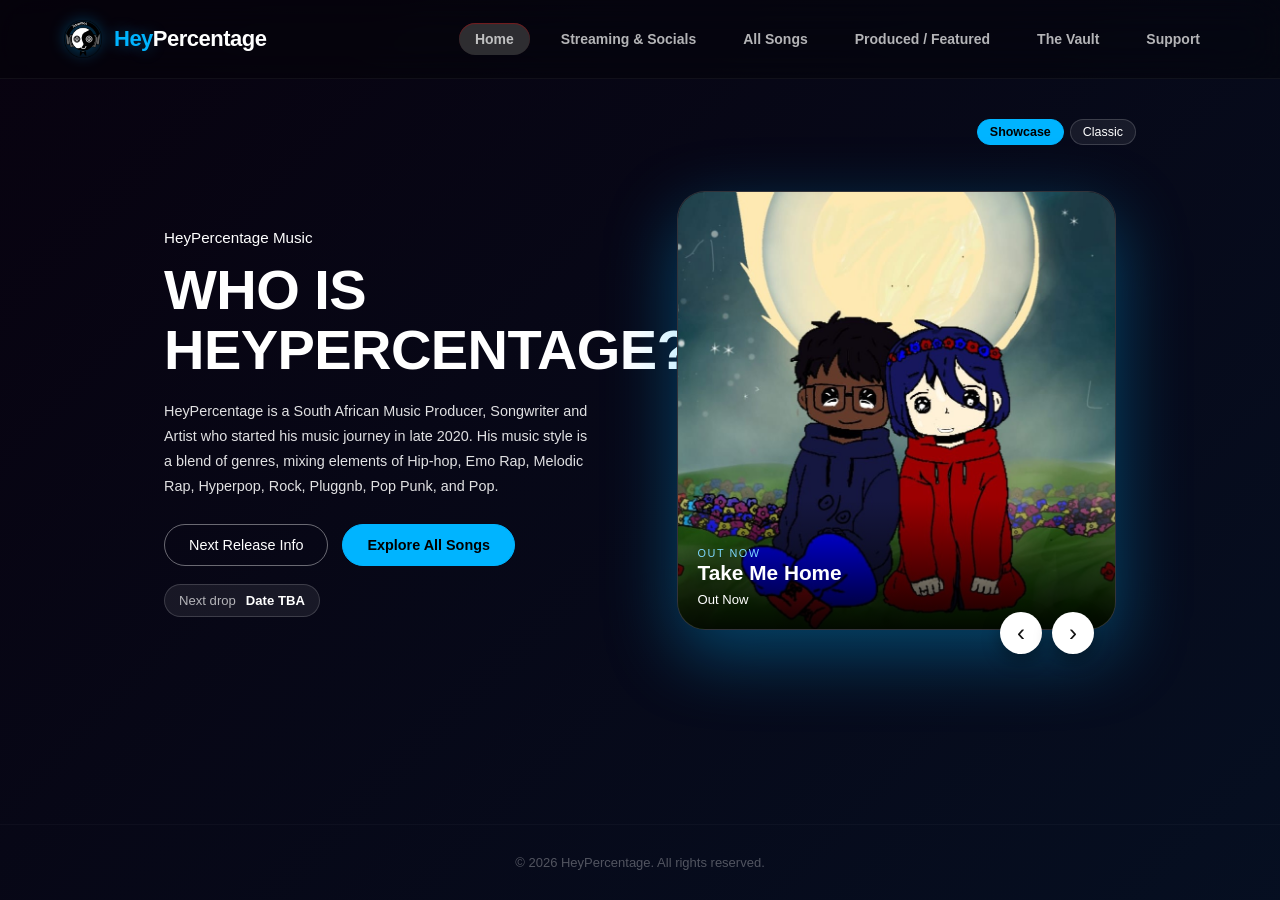
==== commit 0ea4d01f: "A lot of changes Been A while since the last update" ====
--- a/index.html
+++ b/index.html
@@ -3,10 +3,11 @@
 
 <head>
     <meta charset="UTF-8">
-    <meta name="viewport" content="width=device-width, initial-scale=1.0, maximum-scale=1.0, user-scalable=no">
+    <meta name="viewport" content="width=device-width, initial-scale=1.0">
     <meta name="description" content="HeyPercentage Music">
     <meta name="keywords" content="HeyPercentage, music, producer, songwriter, singer, artist">
     <meta name="theme-color" content="#050508">
+    <script>try{document.documentElement.setAttribute("data-home-mode",localStorage.getItem("hp-home-mode")||"showcase")}catch(e){document.documentElement.setAttribute("data-home-mode","showcase")}</script>
 
     <meta property="og:title" content="HeyPercentage Music">
     <meta property="og:description" content="HeyPercentage's Website">
@@ -21,12 +22,9 @@
 
     <title>HeyPercentage</title>
     <link rel="stylesheet" href="style.css">
-    <link rel="stylesheet" href="https://cdnjs.cloudflare.com/ajax/libs/font-awesome/6.5.1/css/all.min.css">
-    <link rel="preconnect" href="https://fonts.googleapis.com">
-    <link rel="preconnect" href="https://fonts.gstatic.com" crossorigin>
-    <link href="https://fonts.googleapis.com/css?family=DM+Sans:ital,opsz,wght@0,9..40,100..1000;1,9..40,100..1000&display=swap" rel="stylesheet">
+    <link rel="stylesheet" href="css/view-modes.css">
+    <link rel="stylesheet" href="vendor/fontawesome/css/all.min.css">
 
-    <!-- Relative favicon paths (correct for GitHub Pages project sites) -->
     <link rel="shortcut icon" href="favicon.ico" type="image/x-icon">
     <link rel="apple-touch-icon" sizes="180x180" href="apple-touch-icon.png">
     <link rel="icon" type="image/png" sizes="32x32" href="favicon-32x32.png">
@@ -37,6 +35,7 @@
 <body>
     <div class="live-wallpaper"></div>
 
+
     <div class="interface-wrapper">
         <header>
             <div class="header-container">
@@ -45,20 +44,48 @@
                     <h1><span class="highlight">Hey</span>Percentage</h1>
                 </div>
                 <nav class="nav-links">
-                    <a href="#home" class="nav-link home">Home</a>
-                    <a href="#socials" class="nav-link socials">Streaming &amp; Socials</a>
-                    <a href="#all-songs" class="nav-link songs">All Songs</a>
-                    <a href="#produced" class="nav-link produced">Produced / Featured</a>
-                    <a href="#teasers" class="nav-link vault">The Vault</a>
-                    <a href="#support" class="nav-link support">Support</a>
+                    <a href="index.html" class="nav-link home">Home</a>
+                    <a href="socials.html" class="nav-link socials">Streaming &amp; Socials</a>
+                    <a href="songs.html" class="nav-link songs">All Songs</a>
+                    <a href="produced.html" class="nav-link produced">Produced / Featured</a>
+                    <a href="vault.html" class="nav-link vault">The Vault</a>
+                    <a href="support.html" class="nav-link support">Support</a>
                 </nav>
             </div>
         </header>
 
         <main class="content-window">
+            <section id="home">
+                <div class="hp-home-toggle" role="group" aria-label="Home page style">
+                    <button type="button" data-mode="showcase" aria-pressed="true">Showcase</button>
+                    <button type="button" data-mode="classic" aria-pressed="false">Classic</button>
+                </div>
 
-            <!-- ================= HOME ================= -->
-            <section id="home" class="page-section active">
+                <div class="hp-showcase" id="hpShowcase">
+                    <div class="hp-showcase-text">
+                        <p class="hp-eyebrow">HeyPercentage Music</p>
+                        <h1>Who is HeyPercentage?</h1>
+                        <p class="hp-bio">
+                            HeyPercentage is a South African Music Producer, Songwriter and Artist who started his music
+                            journey in late 2020. His music style is a blend of genres, mixing elements of Hip-hop, Emo Rap,
+                            Melodic Rap, Hyperpop, Rock, Pluggnb, Pop Punk, and Pop.
+                        </p>
+                        <div class="hp-actions">
+                            <a href="vault.html" class="hp-cta">Next Release Info</a>
+                            <a href="songs.html" class="hp-cta hp-cta-fill">Explore All Songs</a>
+                        </div>
+                        <div class="hp-next-pill"><span>Next drop</span> <b data-countdown="next">--</b></div>
+                    </div>
+
+                    <div class="hp-slider-wrap">
+                        <div class="hp-slider"><div class="hp-slides"></div></div>
+                        <div class="hp-slider-nav">
+                            <button type="button" class="hp-arrow hp-arrow-prev" aria-label="Previous slide">&#8249;</button>
+                            <button type="button" class="hp-arrow hp-arrow-next" aria-label="Next slide">&#8250;</button>
+                        </div>
+                    </div>
+                </div>
+
                 <div class="hero-card">
                     <h3>Who is</h3>
                     <h1><span class="highlight2">HeyPercentage?</span></h1>
@@ -68,9 +95,9 @@
                         Melodic Rap, Hyperpop, Rock, Pluggnb, Pop Punk, and Pop.
                     </p>
                     <div class="cta-group">
-                        <a href="#teasers" class="btn-primary">Next Release Info</a>
+                        <a href="vault.html" class="btn-primary">Next Release Info</a>
                         <a class="btn-secondary">
-                            <div id="main-hype-clock">00d: 00h: 00m: 00s</div>
+                            <div id="main-hype-clock" data-countdown="next">00d: 00h: 00m: 00s</div>
                         </a>
                     </div>
                 </div>
@@ -78,443 +105,7 @@
                 <div class="hype-countdown-card" style="display: none;">
                     <span class="hype-label">DROP COUNTDOWN</span>
                     <h3 class="hype-track-title">Next Track Title <span class="collab">(ft. Next Artist)</span></h3>
-                    <div class="countdown-digits" id="hero-countdown-clock">00d: 00h: 00m: 00s</div>
-                </div>
-            </section>
-
-            <!-- ============ STREAMING & SOCIALS ============ -->
-            <section id="socials" class="page-section">
-                <h2 class="section-title">Music Streaming</h2>
-                <div class="grid-container">
-                    <a href="#" target="_blank" rel="noopener" class="hub-tile spotify-tile">
-                        <div class="tile-icon"><i class="fa-brands fa-spotify"></i></div>
-                        <h3>Spotify</h3>
-                        <span>Listen Now</span>
-                    </a>
-                    <a href="https://music.apple.com/us/artist/heypercentage/1795136673" target="_blank" rel="noopener" class="hub-tile apple-tile">
-                        <div class="tile-icon"><i class="fa-brands fa-apple"></i></div>
-                        <h3>Apple Music</h3>
-                        <span>Stream Tracks</span>
-                    </a>
-                    <a href="https://music.youtube.com/channel/UCfJFq6lbo0STEtTn9_5g2BA?si=V-c7_aTkZIK68Hop" target="_blank" rel="noopener" class="hub-tile ytm-tile">
-                        <div class="tile-icon"><i class="fa-brands fa-youtube"></i></div>
-                        <h3>YouTube Music</h3>
-                        <span>Listen Live</span>
-                    </a>
-                    <a href="https://music.amazon.com/artists/B0DWH7H21Q/heypercentage?marketplaceId=ATVPDKIKXODER&musicTerritory=US&ref=dm_sh_bKOtRivKAafsrQoZs3dON8YWG" target="_blank" rel="noopener" class="hub-tile amazon-tile">
-                        <div class="tile-icon"><i class="fa-brands fa-amazon"></i></div>
-                        <h3>Amazon</h3>
-                        <span>Stream Music</span>
-                    </a>
-                    <a href="https://tidal.com/artist/54130272/u" target="_blank" rel="noopener" class="hub-tile tidal-tile">
-                        <div class="tile-icon"><i class="fa-brands fa-tidal"></i></div>
-                        <h3>Tidal</h3>
-                        <span>Hi-Fi Audio</span>
-                    </a>
-
-                    <h2 class="separate-title" style="grid-column: 1 / -1; margin-top: 20px;">Socials</h2>
-
-                    <a href="https://m.youtube.com/@HeyPercentage?sub_confirmation=1" target="_blank" rel="noopener" class="hub-tile youtube-tile">
-                        <div class="tile-icon"><i class="fa-brands fa-youtube"></i></div>
-                        <h3>YouTube</h3>
-                        <span>Subscribe</span>
-                    </a>
-                    <a href="https://www.instagram.com/hey.percentage" target="_blank" rel="noopener" class="hub-tile instagram-tile">
-                        <div class="tile-icon"><i class="fa-brands fa-instagram"></i></div>
-                        <h3>Instagram</h3>
-                        <span>Follow Feed</span>
-                    </a>
-                    <a href="https://www.tiktok.com/heypercentage" target="_blank" rel="noopener" class="hub-tile tiktok-tile">
-                        <div class="tile-icon"><i class="fa-brands fa-tiktok"></i></div>
-                        <h3>TikTok</h3>
-                        <span>Watch Clips</span>
-                    </a>
-                </div>
-            </section>
-
-            <!-- ================= THE VAULT ================= -->
-            <section id="teasers" class="page-section">
-                <h2 class="section-title">The Music Vault</h2>
-
-                <div class="vault-grid">
-                    <a href="https://push.fm/fl/pvacat" target="_blank" rel="noopener" class="vault-card status-production">
-                        <img src="Vacation.jpg" alt="Vacation" class="vault-cover">
-                        <div class="vault-info">
-                            <div class="vault-info-text">
-                                <h4>Vacation</h4>
-                                <h6>(-)</h6>
-                                <h5 id="vault-countdown">Calculating...</h5>
-                            </div>
-                            <span class="badge">Next Release</span>
-                        </div>
-                    </a>
-                </div>
-
-                <div class="custom-audio-player">
-                    <audio id="myAudio" src="snipp.wav" preload="metadata"></audio>
-
-                    <div class="controls">
-                        <button id="back10" class="btn skip-btn" aria-label="Back 10 seconds"><i class="fa-solid fa-backward"></i> 10s</button>
-                        <button id="playPause" class="btn play-btn" aria-label="Play / pause"><i class="fa-solid fa-play"></i> Play</button>
-                        <button id="fwd10" class="btn skip-btn" aria-label="Forward 10 seconds">10s <i class="fa-solid fa-forward"></i></button>
-                    </div>
-
-                    <div class="progress-wrap">
-                        <span id="currentTime">0:00</span>
-                        <div class="progress-container" id="progressContainer">
-                            <div class="progress-bar" id="progressBar"></div>
-                            <div class="progress-thumb" id="progressThumb"></div>
-                        </div>
-                        <span id="duration">0:00</span>
-                    </div>
-
-                    <div class="volume-wrap">
-                        <span id="volumeIcon"><i class="fa-solid fa-volume-low"></i></span>
-                        <div class="volume-container" id="volumeContainer">
-                            <div class="volume-bar" id="volumeBar"></div>
-                            <canvas id="visualizer"></canvas>
-                        </div>
-                    </div>
-                </div>
-            </section>
-
-            <!-- ================= ALL SONGS ================= -->
-            <section id="all-songs" class="page-section">
-                <h2 class="section-title">All Songs (<span id="song-count">0</span>)</h2>
-
-                <div class="search-wrap">
-                    <input type="text" id="songSearch" placeholder="Search song or artist">
-                    <i class="fa-solid fa-magnifying-glass search-icon"></i>
-                </div>
-
-                <div class="filter-container">
-                    <select id="year-filter" aria-label="Filter by year">
-                        <option value="all">All Years</option>
-                        <option value="2026">2026</option>
-                        <option value="2025">2025</option>
-                        <option value="2024">2024</option>
-                    </select>
-
-                    <select id="type-filter" aria-label="Filter by type">
-                        <option value="all">All Types</option>
-                        <option value="Single">Single</option>
-                        <option value="EP">EP</option>
-                        <option value="Album">Album</option>
-                    </select>
-
-                    <button type="button" id="clear-filters" class="clear-btn">Clear</button>
-                </div>
-
-                <div id="no-results-message" class="no-results">
-                    <h3>No songs found</h3>
-                    <p>Try changing the year or type to see more music.</p>
-                </div>
-
-                               <div class="vault-grid" id="songsGrid">
-
-                    <div class="song-item" data-year="2025" data-type="EP">
-                        <a href="https://push.fm/fl/stillhyper" target="_blank" rel="noopener" class="vault-card status-released" data-song="Still Hyper HeyPercentage Out Now">
-                            <img src="Still Hyper.jpg" alt="Still Hyper" class="vault-cover">
-                            <div class="vault-info">
-                                <h4>Still Hyper</h4><span class="track-count">EP • 7 Tracks • 2025</span>
-                                <span class="badge">Out Now</span>
-                            </div>
-                        </a>
-                    </div>
-
-                    <div class="song-item" data-year="2025" data-type="Single">
-                        <a href="https://push.fm/fl/pintentions" target="_blank" rel="noopener" class="vault-card status-released" data-song="Intentions HeyPercentage Out Now">
-                            <img src="Intentions.jpg" alt="Intentions" class="vault-cover">
-                            <div class="vault-info">
-                                <h4>Intentions</h4>
-                                <h6>(ft. 6xnjaa)</h6> <span class="track-count">Single • 1 Track • 2025</span>
-                                <span class="badge">Out Now</span>
-                            </div>
-                        </a>
-                    </div>
-
-                    <div class="song-item" data-year="2026" data-type="EP">
-                        <a href="https://push.fm/fl/stillchoseyou" target="_blank" rel="noopener" class="vault-card status-released" data-song="Still Chose You HeyPercentage Out Now">
-                            <img src="Still Chose You.jpg" alt="Still Chose You" class="vault-cover">
-                            <div class="vault-info">
-                                <h4>Still Chose You</h4> <span class="track-count">EP • 6 Tracks • 2026</span>
-                                <span class="badge">Out Now</span>
-                            </div>
-                        </a>
-                    </div>
-
-                    <div class="song-item" data-year="2026" data-type="Single">
-                        <a href="https://push.fm/fl/pitsyou" target="_blank" rel="noopener" class="vault-card status-released" data-song="It's You vyxherebabe HeyPercentage Out Now">
-                            <img src="It's You.jpg" alt="It's You" class="vault-cover">
-                            <div class="vault-info">
-                                <h4>It's You</h4>
-                                <h6>(ft. vyxherebabe)</h6> <span class="track-count">Single • 2 Tracks • 2026</span>
-                                <span class="badge">Out Now</span>
-                            </div>
-                        </a>
-                    </div>
-
-                    <div class="song-item" data-year="2026" data-type="Single">
-                        <a href="https://push.fm/fl/quebra" target="_blank" rel="noopener" class="vault-card status-released" data-song="Quebra-Quebra HeyPercentage Out Now">
-                            <img src="Quebra.jpg" alt="Quebra-Quebra" class="vault-cover">
-                            <div class="vault-info">
-                                <h4>Quebra-Quebra</h4> <span class="track-count">Single • 1 Track • 2026</span>
-                                <span class="badge">Out Now</span>
-                            </div>
-                        </a>
-                    </div>
-
-                    <div class="song-item" data-year="2026" data-type="Single">
-                        <a href="https://push.fm/fl/ponmyway" target="_blank" rel="noopener" class="vault-card status-released" data-song="On My Way HeyPercentage Out Now">
-                            <img src="On My Way.jpg" alt="On My Way" class="vault-cover">
-                            <div class="vault-info">
-                                <h4>On My Way</h4> <span class="track-count">Single • 1 Track • 2026</span>
-                                <span class="badge">Out Now</span>
-                            </div>
-                        </a>
-                    </div>
-
-                    <div class="song-item" data-year="2026" data-type="Single">
-                        <a href="https://push.fm/fl/hersmile" target="_blank" rel="noopener" class="vault-card status-released" data-song="Her Smile HeyPercentage Out Now">
-                            <img src="Her Smile.jpg" alt="Her Smile" class="vault-cover">
-                            <div class="vault-info">
-                                <h4>Her Smile</h4>
-                                <span class="track-count">Single • 1 Track • 2026</span>
-                                <span class="badge">Out Now</span>
-                            </div>
-                        </a>
-                    </div>
-
-                    <div class="song-item" data-year="2026" data-type="Single">
-                        <a href="https://push.fm/fl/whereibelong" target="_blank" rel="noopener" class="vault-card status-released" data-song="Where I Belong Luvarzy HeyPercentage Out Now">
-                            <img src="Where I Belong.jpg" alt="Where I Belong" class="vault-cover">
-                            <div class="vault-info">
-                                <h4>Where I Belong</h4>
-                                <h6>(ft. Luvarzy)</h6>
-                                <span class="track-count">Single • 1 Track • 2026</span>
-                                <span class="badge">Out Now</span>
-                            </div>
-                        </a>
-                    </div>
-
-                    <div class="song-item" data-year="2026" data-type="Single">
-                        <a href="https://push.fm/fl/yfl" target="_blank" rel="noopener" class="vault-card status-released" data-song="Your Feelings HeyPercentage Out Now">
-                            <img src="Your Feelings.jpg" alt="Your Feelings" class="vault-cover">
-                            <div class="vault-info">
-                                <h4>Your Feelings</h4>
-                                <span class="track-count">Single • 2 Tracks • 2026</span>
-                                <span class="badge">Out Now</span>
-                            </div>
-                        </a>
-                    </div>
-
-                    <div class="song-item" data-year="2025" data-type="Album">
-                        <a href="https://push.fm/fl/pkingdom" target="_blank" rel="noopener" class="vault-card status-released" data-song="Kingdom HeyPercentage Out Now">
-                            <img src="Kingdom.jpg" alt="Kingdom" class="vault-cover">
-                            <div class="vault-info">
-                                <h4>Kingdom</h4>
-                                <span class="track-count">Album • 11 Tracks • 2025</span>
-                                <span class="badge">Out Now</span>
-                            </div>
-                        </a>
-                    </div>
-
-                    <div class="song-item" data-year="2025" data-type="Single">
-                        <a href="https://push.fm/fl/starwalkin" target="_blank" rel="noopener" class="vault-card status-released" data-song="StarWalkin' HeyPercentage Out Now">
-                            <img src="StartWalking.jpg" alt="StarWalkin'" class="vault-cover">
-                            <div class="vault-info">
-                                <h4>StarWalkin'</h4>
-                                <span class="track-count">Single • 1 Track • 2025</span>
-                                <span class="badge">Out Now</span>
-                            </div>
-                        </a>
-                    </div>
-
-                    <div class="song-item" data-year="2025" data-type="Single">
-                        <a href="https://push.fm/fl/kkarma" target="_blank" rel="noopener" class="vault-card status-released" data-song="Karma HeyPercentage Out Now">
-                            <img src="Karma.jpg" alt="Karma" class="vault-cover">
-                            <div class="vault-info">
-                                <h4>Karma</h4>
-                                <span class="track-count">Single • 1 Track • 2025</span>
-                                <span class="badge">Out Now</span>
-                            </div>
-                        </a>
-                    </div>
-
-                    <div class="song-item" data-year="2025" data-type="Single">
-                        <a href="https://push.fm/fl/gemstone" target="_blank" rel="noopener" class="vault-card status-released" data-song="Gemstone Sneaky Rapper Kid 42 HeyPercentage Out Now">
-                            <img src="Gemstone.jpg" alt="Gemstone" class="vault-cover">
-                            <div class="vault-info">
-                                <h4>Gemstone</h4>
-                                <h6>(ft. Sneaky Rapper Kid 42)</h6>
-                                <span class="track-count">Single • 1 Track • 2025</span>
-                                <span class="badge">Out Now</span>
-                            </div>
-                        </a>
-                    </div>
-
-                    <div class="song-item" data-year="2025" data-type="EP">
-                        <a href="https://push.fm/fl/drilltopia" target="_blank" rel="noopener" class="vault-card status-released" data-song="DrillTopia HeyPercentage Out Now">
-                            <img src="DrillTopia.jpg" alt="DrillTopia" class="vault-cover">
-                            <div class="vault-info">
-                                <h4>DrillTopia</h4>
-                                <span class="track-count">EP • 7 Tracks • 2025</span>
-                                <span class="badge">Out Now</span>
-                            </div>
-                        </a>
-                    </div>
-
-                    <div class="song-item" data-year="2025" data-type="Single">
-                        <a href="https://push.fm/fl/feelingschange" target="_blank" rel="noopener" class="vault-card status-released" data-song="Feelings Change HeyPercentage Out Now">
-                            <img src="Feelings Change.jpg" alt="Feelings Change" class="vault-cover">
-                            <div class="vault-info">
-                                <h4>Feelings Change</h4>
-                                <span class="track-count">Single • 1 Track • 2025</span>
-                                <span class="badge">Out Now</span>
-                            </div>
-                        </a>
-                    </div>
-
-                    <div class="song-item" data-year="2024" data-type="Single">
-                        <a href="https://push.fm/fl/shockwave" target="_blank" rel="noopener" class="vault-card status-released" data-song="Shockwave HeyPercentage Out Now">
-                            <img src="Shockwave.jpg" alt="Shockwave" class="vault-cover">
-                            <div class="vault-info">
-                                <h4>Shockwave</h4>
-                                <span class="track-count">Single • 1 Track • 2024</span>
-                                <span class="badge">Out Now</span>
-                            </div>
-                        </a>
-                    </div>
-
-                    <div class="song-item" data-year="2026" data-type="Single">
-                        <a href="https://push.fm/fl/emotionallyattached" target="_blank" rel="noopener" class="vault-card status-released" data-song="Emotionally Attached HeyPercentage Out Now">
-                            <img src="Emotionally Attached.jpg" alt="Emotionally Attached" class="vault-cover">
-                            <div class="vault-info">
-                                <h4>Emotionally Attached</h4>
-                                <span class="track-count">Single • 1 Track • 2026</span>
-                                <span class="badge">Out Now</span>
-                            </div>
-                        </a>
-                    </div>
-
-                    <div class="song-item" data-year="2025" data-type="Single">
-                        <a href="https://push.fm/fl/howyoufeel" target="_blank" rel="noopener" class="vault-card status-released" data-song="How You Feel HeyPercentage Out Now">
-                            <img src="How You Feel.png" alt="How You Feel" class="vault-cover">
-                            <div class="vault-info">
-                                <h4>How You Feel</h4>
-                                <span class="track-count">Single • 1 Track • 2025</span>
-                                <span class="badge">Out Now</span>
-                            </div>
-                        </a>
-                    </div>
-
-                    <div class="song-item" data-year="2026" data-type="Single">
-                        <a href="https://push.fm/fl/ptwilight" target="_blank" rel="noopener" class="vault-card status-released" data-song="Twilight HeyPercentage Out Now">
-                            <img src="Twilight.jpg" alt="Twilight" class="vault-cover">
-                            <div class="vault-info">
-                                <h4>Twilight</h4>
-                                <span class="track-count">Single • 1 Track • 2026</span>
-                                <span class="badge">Out Now</span>
-                            </div>
-                        </a>
-                    </div>
-
-                    <div class="song-item" data-year="2026" data-type="Single">
-                        <a href="https://push.fm/fl/pti" target="_blank" rel="noopener" class="vault-card status-released" data-song="Trust Issues Luvarzy HeyPercentage Out Now">
-                            <img src="Trust Issues.jpg" alt="Trust Issues" class="vault-cover">
-                            <div class="vault-info">
-                                <h4>Trust Issues</h4>
-                                <h6>(ft. Luvarzy)</h6>
-                                <span class="track-count">Single • 1 Track • 2026</span>
-                           </div>   
-                        </a>
-                    </div>
-                </div>
-            </section>
-
-            <!-- ============ PRODUCED / FEATURED ============ -->
-            <section id="produced" class="page-section">
-                <h2 class="section-title">Songs (<span id="produced-song-count">0</span>)</h2>
-
-                <div class="search-wrap">
-                    <input type="text" id="producedSongSearch" placeholder="Search song or artist">
-                    <i class="fa-solid fa-magnifying-glass search-icon"></i>
-                </div>
-
-                <div class="filter-container">
-                    <select id="produced-year-filter" aria-label="Filter by year">
-                        <option value="all">All Years</option>
-                        <option value="2026">2026</option>
-                        <option value="2025">2025</option>
-                        <option value="2024">2024</option>
-                    </select>
-
-                    <select id="produced-type-filter" aria-label="Filter by type">
-                        <option value="all">All Types</option>
-                        <option value="Single">Single</option>
-                        <option value="EP">EP</option>
-                        <option value="Album">Album</option>
-                    </select>
-
-                    <button type="button" id="clear-produced-filters" class="clear-btn">Clear</button>
-                </div>
-
-                <div id="producedNoResults" class="no-results">
-                    <h3>No songs found</h3>
-                    <p>Try changing the year or type to see more music.</p>
-                </div>
-
-                <div class="vault-grid" id="producedSongsGrid">
-                    <h2 class="separate-title">Featured</h2>
-
-                    <div class="song-item" data-year="2026" data-type="Single">
-                        <a href="https://on.soundcloud.com/q8kSPuV65N7dLOrnCE" target="_blank" rel="noopener" class="vault-card status-released" data-song="Suara Hatiku HeyPercentage AREUDIE Out Now">
-                            <img src="logo.png" alt="Suara Hatiku" class="vault-cover">
-                            <div class="vault-info">
-                                <div class="vault-info-text">
-                                    <h4>Suara Hatiku</h4>
-                                    <h6>By: AREUDIE</h6>
-                                </div>
-                            </div>
-                        </a>
-                    </div>
-
-                    <h2 class="separate-title">Produced</h2>
-
-                    <div class="song-item" data-year="2026" data-type="Single">
-                        <a href="https://open.spotify.com/track/1kHnZfuLnqlKbWjlXULbZy?si=nlyZWuWUS-KEg8XIKzxZjg%0A" target="_blank" rel="noopener" class="vault-card status-released" data-song="London HeyPercentage LuvUnFxd 734Nyki Out Now">
-                            <img src="logo.png" alt="London" class="vault-cover">
-                            <div class="vault-info">
-                                <div class="vault-info-text">
-                                    <h4>London</h4>
-                                    <h6>By: LuvUnFxd &amp; 734Nyki</h6>
-                                </div>
-                            </div>
-                        </a>
-                    </div>
-                </div>
-            </section>
-
-            <!-- ================= SUPPORT ================= -->
-            <section id="support" class="page-section">
-                <div class="support-card">
-                    <h2>PLEASE SUPPORT ME</h2>
-                    <p class="support-intro">
-                        Independently creating and mixing music requires resources. Your support directly funds studio
-                        software, equipment upgrades, and independent release distribution.
-                    </p>
-
-                    <a href="https://paypal.me/HeyPercentage" target="_blank" rel="noopener" class="paypal-btn">
-                        <span class="tile-icon"><i class="fa-brands fa-paypal"></i></span>
-                        <span>Support via PayPal</span>
-                    </a>
-
-                    <a href="https://www.patreon.com/c/HeyPercentage" target="_blank" rel="noopener" class="patreon-btn">
-                        <span class="tile-icon"><i class="fa-brands fa-patreon"></i></span>
-                        <span>Support via Patreon</span>
-                    </a>
-
-                    <h10 class="support-thanks">Thank You For Visiting. Your Luck Increased by 100%</h10>
+                    <div class="countdown-digits" id="hero-countdown-clock" data-countdown="next">00d: 00h: 00m: 00s</div>
                 </div>
             </section>
         </main>
@@ -524,7 +115,11 @@
         </footer>
     </div>
 
-    <script src="script.js"></script>
+    <script src="data/releases.js"></script>
+    <script src="js/releases.js"></script>
+    <script src="js/view-modes.js"></script>
+    <script src="js/nav.js"></script>
+    <script src="js/register-sw.js"></script>
 </body>
 
 </html>
--- a/style.css
+++ b/style.css
@@ -1,3 +1,12 @@
+/* Self-hosted DM Sans (latin). Files go in /fonts/ */
+@font-face { font-family: 'DM Sans'; font-style: normal; font-weight: 200; font-display: swap; src: url('fonts/dm-sans-200.woff2') format('woff2'); }
+@font-face { font-family: 'DM Sans'; font-style: normal; font-weight: 400; font-display: swap; src: url('fonts/dm-sans-400.woff2') format('woff2'); }
+@font-face { font-family: 'DM Sans'; font-style: normal; font-weight: 500; font-display: swap; src: url('fonts/dm-sans-500.woff2') format('woff2'); }
+@font-face { font-family: 'DM Sans'; font-style: normal; font-weight: 600; font-display: swap; src: url('fonts/dm-sans-600.woff2') format('woff2'); }
+@font-face { font-family: 'DM Sans'; font-style: normal; font-weight: 700; font-display: swap; src: url('fonts/dm-sans-700.woff2') format('woff2'); }
+@font-face { font-family: 'DM Sans'; font-style: normal; font-weight: 800; font-display: swap; src: url('fonts/dm-sans-800.woff2') format('woff2'); }
+@font-face { font-family: 'DM Sans'; font-style: normal; font-weight: 900; font-display: swap; src: url('fonts/dm-sans-900.woff2') format('woff2'); }
+
 *,
 *::before,
 *::after {
@@ -23,23 +32,6 @@
     font-weight: 700;
     letter-spacing: -0.5px;
     margin-bottom: 15px;
-}
-
-.support-thanks { 
-    display: block; 
-    font-size: 24px;
-    font-weight: 400;
-    line-height: 1.7;
-    color: #ffffff;
-    text-shadow: 0 0 15px rgba(0, 180, 255, 0.4);
-    background: rgba(255, 255, 255, 0.02);
-    border: 1px solid rgba(255, 255, 255, 0.06);
-    border-radius: 20px;
-    padding: 40px;
-    margin-bottom: 30px;
-    box-shadow: 0 20px 40px rgba(0, 0, 0, 0.3);
-    backdrop-filter: blur(16px);
-    -webkit-backdrop-filter: blur(16px);
 }
 
 /* --------------------------------------------------------------------------
@@ -74,20 +66,54 @@
     width: 90%;
     max-width: 1000px;
     margin: 40px auto;
-}
-
-.page-section {
-    display: none;
     animation: fadeIn 0.4s ease-out forwards;
-}
-
-.page-section.active {
-    display: block;
 }
 
 @keyframes fadeIn {
     from { opacity: 0; transform: translateY(10px); }
     to   { opacity: 1; transform: translateY(0); }
+}
+
+/* --------------------------------------------------------------------------
+   2b. ENTER OVERLAY + AUDIO TOGGLE
+   -------------------------------------------------------------------------- */
+
+.enter-overlay {
+    position: fixed;
+    inset: 0;
+    z-index: 500;
+    display: flex;
+    align-items: center;
+    justify-content: center;
+    background: rgba(4, 4, 8, 0.96);
+    backdrop-filter: blur(10px);
+    -webkit-backdrop-filter: blur(10px);
+    text-align: center;
+    cursor: pointer;
+    transition: opacity 0.4s ease;
+}
+
+.enter-overlay.overlay-hidden {
+    opacity: 0;
+    pointer-events: none;
+}
+
+.enter-content .enter-logo {
+    width: 90px;
+    margin-bottom: 20px;
+    filter: drop-shadow(0 0 15px rgba(0, 180, 255, 0.5));
+}
+
+.enter-content h2 {
+    font-size: 28px;
+    margin-bottom: 10px;
+}
+
+.enter-content p {
+    color: rgba(255, 255, 255, 0.6);
+    font-size: 13px;
+    letter-spacing: 1px;
+    text-transform: uppercase;
 }
 
 /* --------------------------------------------------------------------------
@@ -469,10 +495,10 @@
    -------------------------------------------------------------------------- */
 
 .custom-audio-player {
-    background: rgba(255, 255, 255, 0.02);
+    background: rgba(20, 20, 24, 0.6);
     border: 1px solid rgba(255, 255, 255, 0.08);
-    border-radius: 16px;
-    padding: 20px;
+    border-radius: 20px;
+    padding: 18px 20px;
     width: 100%;
     max-width: 500px;
     margin: 20px auto;
@@ -480,11 +506,110 @@
     -webkit-backdrop-filter: blur(10px);
 }
 
-.controls {
-    display: flex;
-    gap: 12px;
+.player-header {
+    display: flex;
+    align-items: center;
+    gap: 14px;
+    margin-bottom: 16px;
+}
+
+.player-art {
+    width: 46px;
+    height: 46px;
+    flex-shrink: 0;
+    border-radius: 12px;
+    background: rgba(255, 255, 255, 0.06);
+    display: flex;
     align-items: center;
     justify-content: center;
+    font-size: 18px;
+    color: rgba(255, 255, 255, 0.6);
+}
+
+.player-meta {
+    flex: 1;
+    min-width: 0;
+}
+
+.player-title {
+    font-size: 15px;
+    font-weight: 700;
+    white-space: nowrap;
+    overflow: hidden;
+    text-overflow: ellipsis;
+}
+
+.play-circle {
+    flex-shrink: 0;
+    width: 44px;
+    height: 44px;
+    border-radius: 50%;
+    border: none;
+    background: #00b4ff;
+    color: #000;
+    font-size: 15px;
+    display: flex;
+    align-items: center;
+    justify-content: center;
+    cursor: pointer;
+    transition: background 0.2s ease, transform 0.1s ease;
+}
+
+.play-circle:hover {
+    background: #33c3ff;
+}
+
+.play-circle:active {
+    transform: scale(0.94);
+}
+
+.waveform-row {
+    display: flex;
+    align-items: center;
+    gap: 10px;
+}
+
+.wave-time {
+    font-size: 11px;
+    color: rgba(255, 255, 255, 0.5);
+    font-variant-numeric: tabular-nums;
+    flex-shrink: 0;
+}
+
+.waveform-container {
+    position: relative;
+    flex: 1;
+    height: 44px;
+    border-radius: 8px;
+    overflow: hidden;
+    cursor: pointer;
+    background: rgba(255, 255, 255, 0.03);
+    touch-action: none;
+}
+
+.waveform-container canvas {
+    width: 100%;
+    height: 100%;
+    display: block;
+}
+
+.playhead {
+    position: absolute;
+    top: 0;
+    left: 0%;
+    width: 2px;
+    height: 100%;
+    background: #ffffff;
+    box-shadow: 0 0 8px rgba(255, 255, 255, 0.6);
+    pointer-events: none;
+}
+
+.player-controls-row {
+    display: flex;
+    align-items: center;
+    justify-content: space-between;
+    gap: 10px;
+    margin-top: 16px;
 }
 
 .btn {
@@ -506,96 +631,57 @@
     background: rgba(255, 255, 255, 0.05);
     border: 1px solid rgba(255, 255, 255, 0.1);
     color: white;
-    padding: 10px 16px;
+    padding: 8px 14px;
+    font-size: 13px;
 }
 
 .skip-btn:hover {
     background: rgba(255, 255, 255, 0.12);
 }
 
-.play-btn {
+.volume-stepper {
+    display: flex;
+    align-items: center;
+    gap: 8px;
+}
+
+.vol-btn {
+    width: 30px;
+    height: 30px;
+    flex-shrink: 0;
+    border-radius: 50%;
+    border: 1px solid rgba(255, 255, 255, 0.15);
+    background: rgba(255, 255, 255, 0.05);
+    color: #fff;
+    font-size: 11px;
+    display: flex;
+    align-items: center;
+    justify-content: center;
+    cursor: pointer;
+    transition: background 0.2s ease;
+}
+
+.vol-btn:hover {
+    background: rgba(255, 255, 255, 0.12);
+}
+
+.vol-btn:active {
+    transform: scale(0.92);
+}
+
+.volume-track {
+    width: 48px;
+    height: 4px;
+    border-radius: 2px;
+    background: rgba(255, 255, 255, 0.1);
+}
+
+.volume-fill {
+    height: 100%;
+    width: 70%;
+    border-radius: 2px;
     background: #00b4ff;
-    border: 1px solid rgba(0, 180, 255, 0.2);
-    color: #000;
-    padding: 10px 24px;
-    font-weight: bold;
-    min-width: 105px;
-    justify-content: center;
-}
-
-.play-btn:hover {
-    background: #33c3ff;
-}
-
-.progress-wrap {
-    display: flex;
-    align-items: center;
-    gap: 10px;
-    margin-top: 15px;
-    font-size: 12px;
-    color: rgba(255, 255, 255, 0.6);
-}
-
-.progress-container {
-    flex: 1;
-    height: 6px;
-    background: rgba(255, 255, 255, 0.1);
-    border-radius: 3px;
-    cursor: pointer;
-    position: relative;
-}
-
-.progress-bar {
-    height: 100%;
-    width: 0%;
-    background: #00b4ff;
-    border-radius: 3px;
-    position: relative;
-}
-
-.progress-thumb {
-    width: 12px;
-    height: 12px;
-    background: #ffffff;
-    border-radius: 50%;
-    position: absolute;
-    top: 50%;
-    right: -6px;
-    transform: translateY(-50%);
-    opacity: 0;
-    transition: opacity 0.2s;
-    box-shadow: 0 0 8px #00b4ff;
-}
-
-.progress-container:hover .progress-thumb,
-.progress-container.dragging .progress-thumb {
-    opacity: 1;
-}
-
-.volume-wrap {
-    display: flex;
-    align-items: center;
-    justify-content: flex-end;
-    gap: 10px;
-    margin-top: 15px;
-    font-size: 14px;
-    color: rgba(255, 255, 255, 0.6);
-}
-
-.volume-container {
-    width: 100px;
-    height: 4px;
-    background: rgba(255, 255, 255, 0.1);
-    border-radius: 2px;
-    cursor: pointer;
-    position: relative;
-}
-
-.volume-bar {
-    height: 100%;
-    width: 100%;
-    background: #FFFFFF;
-    border-radius: 2px;
+    transition: width 0.15s ease;
 }
 
 /* --------------------------------------------------------------------------
@@ -776,7 +862,11 @@
 }
 
 .support-thanks {
+    display: block;
     text-align: center;
+    font-size: 24px;
+    font-weight: 400;
+    line-height: 1.7;
     color: #1ed760;
     margin-top: 20px;
 }
@@ -799,7 +889,6 @@
    10. RESPONSIVE
    -------------------------------------------------------------------------- */
 
-/* Tablets */
 @media (max-width: 900px) {
     .filter-container select,
     .clear-btn {
@@ -807,7 +896,6 @@
     }
 }
 
-/* Mobile phones */
 @media (max-width: 768px) {
     .header-container {
         flex-direction: column;
@@ -857,17 +945,20 @@
         align-self: flex-start;
     }
 
-    .custom-audio-player .controls {
+    .player-controls-row {
         gap: 8px;
     }
 
-    .btn {
-        padding: 8px 12px;
-        font-size: 0.9rem;
-    }
-}
-
-/* Small phones */
+    .skip-btn {
+        padding: 7px 10px;
+        font-size: 12px;
+    }
+
+    .volume-track {
+        width: 38px;
+    }
+}
+
 @media (max-width: 600px) {
     .filter-container {
         flex-direction: column;
@@ -884,7 +975,6 @@
     }
 }
 
-/* Very small phones */
 @media (max-width: 380px) {
     .grid-container {
         grid-template-columns: 1fr;
@@ -894,3 +984,98 @@
         font-size: 2rem;
     }
 }
+
+/* Platform picker (songs page) */
+.sr-only {
+    position: absolute;
+    width: 1px;
+    height: 1px;
+    overflow: hidden;
+    clip: rect(0 0 0 0);
+    white-space: nowrap;
+}
+
+.platform-row {
+    display: flex;
+    gap: 10px;
+    margin-top: 8px;
+    padding: 0 6px;
+}
+
+.platform-select {
+    appearance: none;
+    -webkit-appearance: none;
+    flex: 1 1 auto;
+    min-width: 0;
+    background-color: rgba(255, 255, 255, 0.03);
+    background-image: url("data:image/svg+xml;charset=UTF-8,%3Csvg xmlns='http://www.w3.org/2000/svg' viewBox='0 0 24 24' fill='none' stroke='white' stroke-width='2' stroke-linecap='round' stroke-linejoin='round'%3E%3Cpolyline points='6 9 12 15 18 9'%3E%3C/polyline%3E%3C/svg%3E");
+    background-repeat: no-repeat;
+    background-position: right 0.8rem center;
+    background-size: 1em;
+    color: #f1f1f1;
+    border: 1px solid #333;
+    border-radius: 10px;
+    padding: 9px 2.2rem 9px 12px;
+    font-family: 'DM Sans', sans-serif;
+    font-size: 14px;
+    font-weight: 500;
+    cursor: pointer;
+}
+
+.platform-select option {
+    background: #111;
+    color: #f1f1f1;
+}
+
+.platform-select:focus-visible,
+.platform-go:focus-visible {
+    outline: none;
+    border-color: #2A14EA;
+    box-shadow: 0 0 0 3px rgba(0, 134, 245, 0.35);
+}
+
+.platform-go {
+    flex: 0 0 auto;
+    display: inline-flex;
+    align-items: center;
+    padding: 9px 20px;
+    border-radius: 10px;
+    background: rgba(24, 85, 46, 0.64);
+    border: 1px solid #1ed760;
+    color: #1ed760;
+    font-size: 14px;
+    font-weight: 700;
+    text-decoration: none;
+    transition: background 0.2s ease;
+}
+
+.platform-go:hover {
+    background: rgba(30, 215, 96, 0.25);
+}
+
+/* Vault: one non-clickable card + its own player per unreleased song */
+.vault-song {
+    display: flex;
+    flex-direction: column;
+    align-items: center;
+}
+
+.vault-card-static {
+    width: 100%;
+    cursor: default;
+}
+
+.vault-card-static:hover {
+    transform: none;
+    background: rgba(255, 255, 255, 0.02);
+    border-color: rgba(255, 255, 255, 0.05);
+    box-shadow: none;
+}
+
+.vault-song .custom-audio-player {
+    margin: 12px auto 0;
+}
+
+.vault-song + .vault-song {
+    margin-top: 20px;
+}
--- a/css/view-modes.css
+++ b/css/view-modes.css
@@ -0,0 +1,182 @@
+/*
+ * Additive styles for: view modes, home Showcase hero, Vault cards/players.
+ * Loaded AFTER style.css. Change the two accent colours here to retheme.
+ */
+:root {
+  --hp-accent: #00b4ff;
+  --hp-accent-soft: rgba(0, 180, 255, 0.35);
+  --hp-glass: rgba(255, 255, 255, 0.07);
+  --hp-line: rgba(255, 255, 255, 0.16);
+  --hp-muted: rgba(255, 255, 255, 0.68);
+}
+
+/* ---------- switcher bar (songs + produced) ---------- */
+.hp-vm-bar {
+  display: flex; flex-wrap: wrap; align-items: center; justify-content: center;
+  gap: 8px; margin: 14px 0 18px;
+}
+.hp-vm-label { font-size: .78rem; letter-spacing: .12em; text-transform: uppercase; color: var(--hp-muted); margin-right: 4px; }
+.hp-vm-btn, .hp-home-toggle button {
+  font: inherit; font-size: .85rem; color: #fff; cursor: pointer;
+  background: var(--hp-glass); border: 1px solid var(--hp-line);
+  border-radius: 999px; padding: 7px 14px; transition: background .2s, border-color .2s, transform .2s;
+}
+.hp-vm-btn:hover, .hp-home-toggle button:hover { border-color: var(--hp-accent); transform: translateY(-1px); }
+.hp-vm-btn[aria-pressed="true"], .hp-home-toggle button[aria-pressed="true"] { background: var(--hp-accent); border-color: var(--hp-accent); color: #000; font-weight: 700; }
+.hp-vm-btn:focus-visible, .hp-home-toggle button:focus-visible,
+.hp-cf-btn:focus-visible, .hp-arrow:focus-visible, .hp-btn:focus-visible { outline: 2px solid #fff; outline-offset: 2px; }
+
+/* ---------- Grid mode (big covers; "List" is the site's original look) ---------- */
+[data-view-modes].vm-grid {
+  display: grid !important; flex-direction: unset; gap: 18px;
+  grid-template-columns: repeat(auto-fill, minmax(min(100%, 190px), 1fr));
+}
+[data-view-modes].vm-grid .separate-title { grid-column: 1 / -1; margin-bottom: 0; }
+[data-view-modes].vm-grid .song-item { min-width: 0; }
+[data-view-modes].vm-grid .vault-card { flex-direction: column; align-items: stretch; padding: 12px; height: 100%; }
+[data-view-modes].vm-grid .vault-cover { width: 100% !important; height: auto !important; aspect-ratio: 1; margin: 0 0 12px; }
+[data-view-modes].vm-grid .vault-info { flex-direction: column !important; align-items: flex-start; gap: 6px; }
+[data-view-modes].vm-grid .vault-info h4 { font-size: 16px; }
+
+/* ---------- Coverflow mode (idea: TemplateMo 615 Amber Folio) ---------- */
+[data-view-modes].vm-offscreen {
+  position: absolute !important; left: -9999px; top: 0; width: 1px; height: 1px; overflow: hidden;
+}
+.hp-cf { outline: none; padding: 8px 0 24px; overflow: hidden; } /* clips the off-screen side items so phones never scroll sideways */
+.hp-cf[hidden] { display: none; }
+.hp-cf-stage {
+  position: relative; width: 900px; max-width: 94vw; margin: 0 auto;
+  height: clamp(320px, 50vh, 440px);
+  perspective: 1200px; transform-style: preserve-3d;
+}
+.hp-cf-item {
+  position: absolute; left: 50%; top: 50%;
+  width: clamp(190px, 28vw, 300px); aspect-ratio: 1;
+  border-radius: 16px; overflow: hidden; cursor: pointer; background: #111;
+  box-shadow: 0 18px 50px rgba(0, 0, 0, .55);
+  transition: transform .6s cubic-bezier(.2, .8, .2, 1), opacity .6s ease;
+  will-change: transform, opacity;
+}
+.hp-cf-item.is-center { cursor: default; box-shadow: 0 22px 60px var(--hp-accent-soft), 0 18px 50px rgba(0, 0, 0, .6); }
+.hp-cf-item img { width: 100%; height: 100%; object-fit: cover; display: block; }
+.hp-cf-over {
+  position: absolute; inset: auto 0 0 0; padding: 22px 16px 16px;
+  background: linear-gradient(to top, rgba(0, 0, 0, .92), rgba(0, 0, 0, .55) 60%, transparent);
+  transform: translateY(100%); transition: transform .4s ease; text-align: left;
+}
+.hp-cf-item.is-center .hp-cf-over { transform: translateY(0); }
+.hp-cf-cat { display: block; font-size: .68rem; letter-spacing: .14em; text-transform: uppercase; color: var(--hp-accent); }
+.hp-cf-over h3 { margin: 2px 0 0; font-size: 1.05rem; line-height: 1.25; }
+.hp-cf-over p { margin: 2px 0 0; font-size: .82rem; color: var(--hp-muted); }
+.hp-cf-open {
+  display: inline-block; margin-top: 10px; padding: 6px 16px; border-radius: 999px;
+  background: var(--hp-accent); color: #000; font-weight: 700; text-decoration: none; font-size: .82rem;
+}
+.hp-cf-controls { display: flex; align-items: center; justify-content: center; gap: 18px; margin-top: 8px; }
+.hp-cf-btn {
+  width: 44px; height: 44px; border-radius: 50%; font-size: 1.6rem; line-height: 1; cursor: pointer; color: #fff;
+  background: var(--hp-glass); border: 1px solid var(--hp-line); transition: background .2s, transform .2s;
+}
+.hp-cf-btn:hover:not(:disabled) { color: #000; background: var(--hp-accent); transform: scale(1.06); }
+.hp-cf-btn:disabled { opacity: .4; cursor: default; }
+.hp-cf-count { min-width: 70px; text-align: center; color: var(--hp-muted); font-variant-numeric: tabular-nums; }
+
+/* ---------- Home: Showcase vs Classic ---------- */
+html[data-home-mode="showcase"] #home .hero-card,
+html[data-home-mode="showcase"] #home .hype-countdown-card { display: none !important; }
+html[data-home-mode="classic"] #hpShowcase { display: none; }
+
+.hp-home-toggle { display: flex; justify-content: flex-end; gap: 6px; padding: 0 4px 10px; }
+.hp-home-toggle button { padding: 5px 12px; font-size: .78rem; }
+
+.hp-showcase {
+  display: grid; grid-template-columns: minmax(0, 1.05fr) minmax(0, 1fr);
+  gap: clamp(22px, 4vw, 56px); align-items: center;
+  padding: clamp(10px, 3vw, 36px) clamp(4px, 2vw, 24px);
+}
+.hp-eyebrow { font-size: .95rem; font-weight: 500; margin: 0 0 14px; color: #fff; }
+.hp-showcase h1 {
+  font-size: clamp(2rem, 5.4vw, 3.5rem); font-weight: 800; line-height: 1.08;
+  text-transform: uppercase; margin: 0 0 18px; letter-spacing: -.01em;
+}
+.hp-bio { font-size: .9rem; line-height: 1.75; color: rgba(255, 255, 255, .88); margin: 0 0 24px; max-width: 54ch; }
+.hp-actions { display: flex; flex-wrap: wrap; gap: 14px; align-items: center; }
+.hp-cta {
+  display: inline-flex; align-items: center; justify-content: center; text-decoration: none; color: #fff;
+  font-size: .9rem; font-weight: 500; padding: 12px 24px; border-radius: 999px;
+  border: 1px solid rgba(255, 255, 255, .4); transition: transform .2s, background .2s, border-color .2s;
+}
+.hp-cta:hover { transform: translateY(-2px); border-color: #fff; }
+.hp-cta-fill { background: var(--hp-accent); border-color: var(--hp-accent); color: #000; font-weight: 700; }
+.hp-cta-fill:hover { background: #33c3ff; }
+.hp-next-pill {
+  margin-top: 18px; display: inline-flex; gap: 10px; align-items: center; flex-wrap: wrap;
+  font-size: .82rem; color: var(--hp-muted);
+  padding: 8px 14px; border-radius: 999px; background: var(--hp-glass); border: 1px solid var(--hp-line);
+}
+.hp-next-pill b { color: #fff; font-variant-numeric: tabular-nums; font-weight: 600; }
+
+.hp-slider-wrap { position: relative; width: min(100%, 460px); margin: 0 auto; padding-bottom: 24px; }
+.hp-slider {
+  position: relative; aspect-ratio: 1; border-radius: 28px; overflow: hidden; background: #0c0c14;
+  border: 1px solid var(--hp-line); box-shadow: 0 24px 70px var(--hp-accent-soft);
+}
+.hp-slide { position: absolute; inset: 0; opacity: 0; transition: opacity .7s ease; color: #fff; text-decoration: none; }
+.hp-slide.is-active { opacity: 1; z-index: 1; }
+.hp-slide img { width: 100%; height: 100%; object-fit: cover; display: block; }
+.hp-slide-cap {
+  position: absolute; inset: auto 0 0 0; padding: 48px 20px 22px; display: flex; flex-direction: column; gap: 2px;
+  background: linear-gradient(to top, rgba(0, 0, 0, .88), transparent);
+}
+.hp-slide-cap strong { font-size: 1.3rem; line-height: 1.2; }
+.hp-slide-cap em { font-style: normal; font-size: .85rem; color: var(--hp-muted); }
+.hp-slide-tag { font-size: .68rem; letter-spacing: .14em; text-transform: uppercase; color: #7fd8ff; }
+.hp-slide-clock { font-size: .82rem; font-variant-numeric: tabular-nums; margin-top: 4px; color: #fff; }
+.hp-slider-nav { position: absolute; right: 22px; bottom: 0; display: flex; gap: 10px; z-index: 2; }
+.hp-arrow {
+  width: 42px; height: 42px; border-radius: 50%; border: 0; cursor: pointer; font-size: 1.5rem; line-height: 1;
+  background: #fff; color: #111; box-shadow: 0 6px 18px rgba(0, 0, 0, .4); transition: transform .2s, background .2s;
+}
+.hp-arrow:hover { transform: scale(1.08); background: #e6f7ff; }
+.hp-showcase.no-slides .hp-slider-wrap { display: none; }
+
+@media (max-width: 820px) {
+  .hp-showcase { grid-template-columns: 1fr; }
+  .hp-slider-wrap { width: min(100%, 380px); }
+}
+
+/* ---------- Vault ---------- */
+.hp-vault-list { display: grid; gap: 34px; grid-template-columns: repeat(auto-fit, minmax(min(100%, 330px), 1fr)); align-items: start; }
+.hp-release { display: flex; flex-direction: column; gap: 10px; min-width: 0; }
+.hp-release .vault-card { width: 100%; }
+.hp-when { margin: 0; text-align: center; font-size: .82rem; color: var(--hp-muted); }
+.hp-release.is-out .vault-card { outline: 2px solid var(--hp-accent); outline-offset: 3px; }
+.hp-empty { text-align: center; color: var(--hp-muted); }
+
+.hp-player { padding: 14px 16px; border-radius: 16px; background: var(--hp-glass); border: 1px solid var(--hp-line); }
+.hp-player.is-empty { text-align: center; padding: 16px; }
+.hp-player-empty { margin: 0; color: var(--hp-muted); font-size: .85rem; }
+.hp-controls { display: flex; justify-content: center; gap: 10px; flex-wrap: wrap; }
+.hp-btn {
+  font: inherit; font-size: .85rem; color: #fff; cursor: pointer; padding: 8px 16px; border-radius: 999px;
+  background: rgba(255, 255, 255, .08); border: 1px solid var(--hp-line); transition: background .2s;
+}
+.hp-btn:hover { background: rgba(255, 255, 255, .16); }
+.hp-play { background: var(--hp-accent); border-color: var(--hp-accent); min-width: 92px; color: #000; font-weight: 700; }
+.hp-play:hover { background: #33c3ff; }
+.hp-progress-row { display: flex; align-items: center; gap: 10px; margin-top: 12px; font-size: .75rem; color: var(--hp-muted); font-variant-numeric: tabular-nums; }
+.hp-progress, .hp-volume {
+  position: relative; flex: 1; height: 8px; border-radius: 99px; background: rgba(255, 255, 255, .14);
+  cursor: pointer; touch-action: none; overflow: hidden;
+}
+.hp-progress:focus-visible, .hp-volume:focus-visible { outline: 2px solid #fff; outline-offset: 3px; }
+.hp-progress-bar, .hp-volume-bar { position: absolute; inset: 0 auto 0 0; width: 0; background: var(--hp-accent); border-radius: 99px; z-index: 1; }
+.hp-volume-row { display: flex; align-items: center; gap: 10px; margin-top: 10px; }
+.hp-icon { background: none; border: 0; color: #fff; cursor: pointer; font-size: 1rem; padding: 4px; width: 28px; }
+.hp-volume { height: 26px; border-radius: 8px; }
+.hp-volume-bar { opacity: .55; border-radius: 8px; }
+.hp-viz { position: absolute; inset: 0; width: 100%; height: 100%; z-index: 2; pointer-events: none; }
+
+@media (prefers-reduced-motion: reduce) {
+  .hp-cf-item, .hp-cf-over, .hp-slide, .hp-vm-btn, .hp-cta, .hp-arrow { transition: none !important; }
+}
